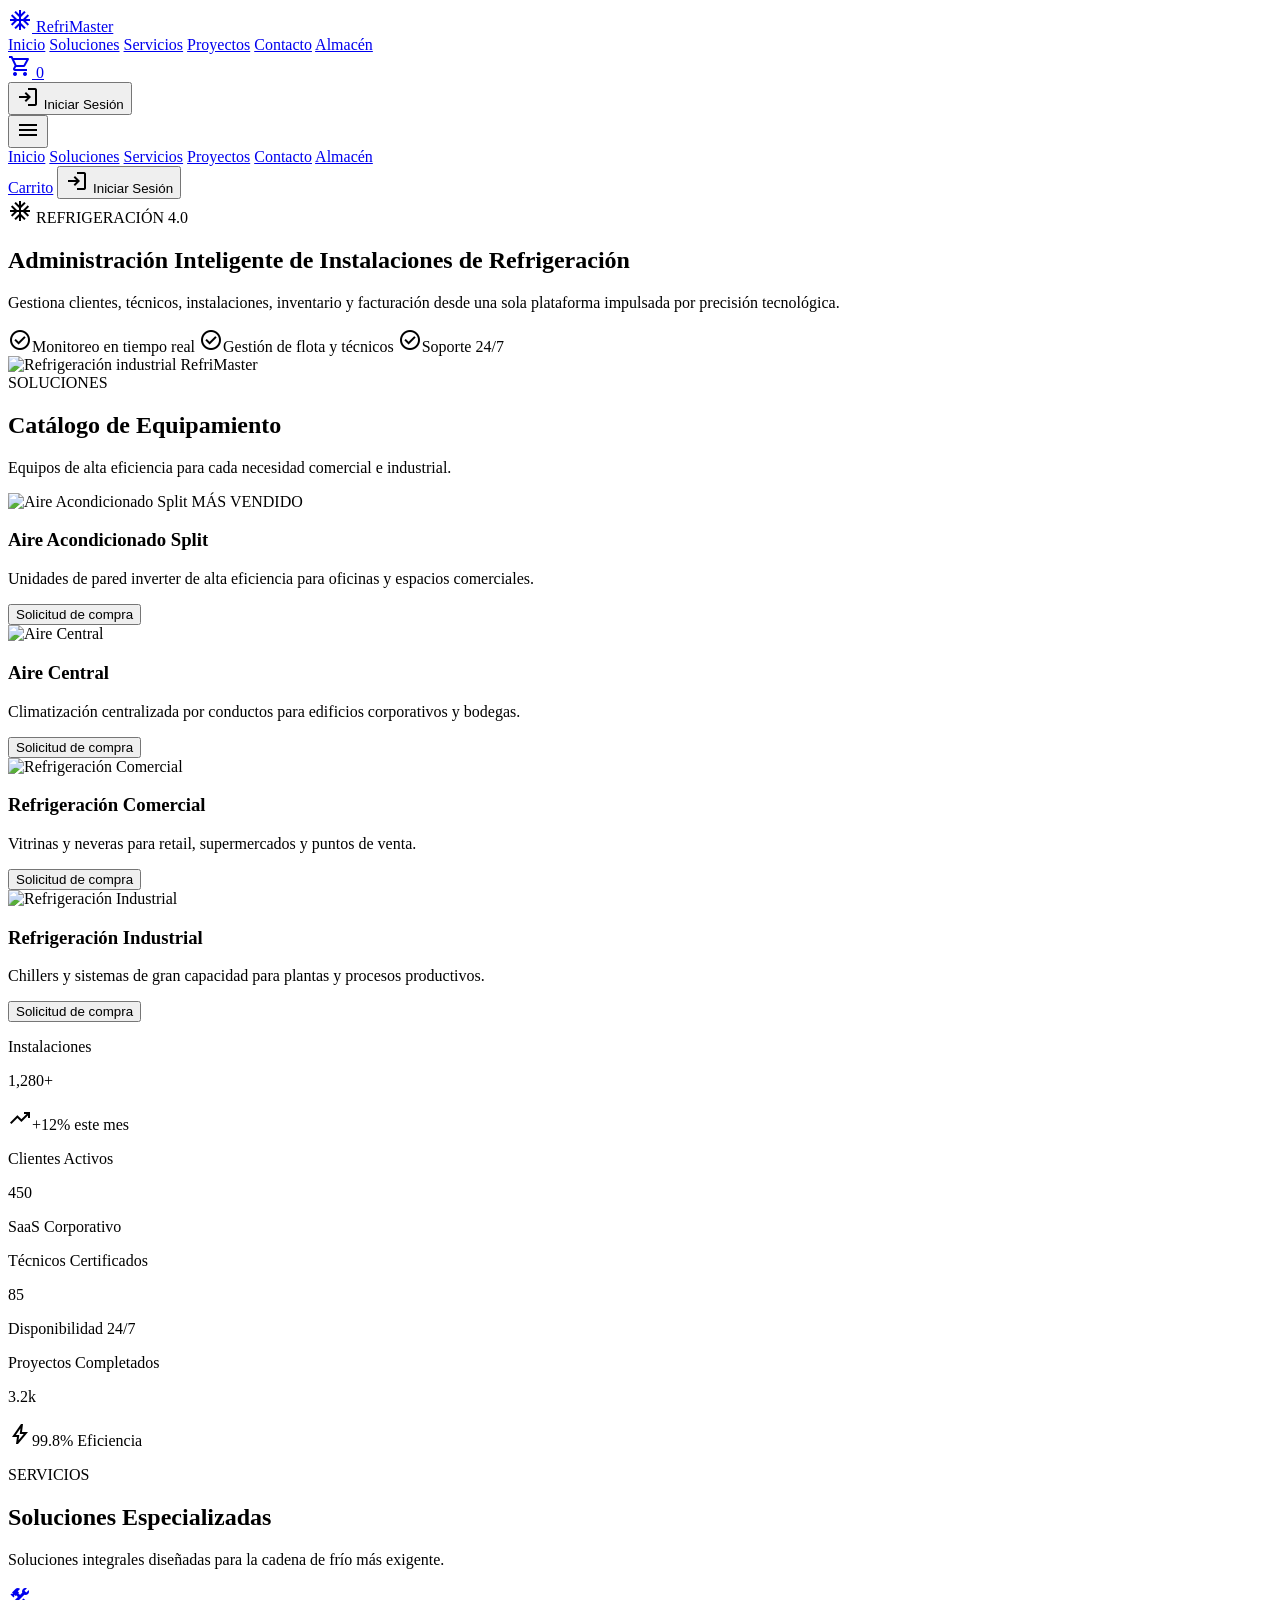
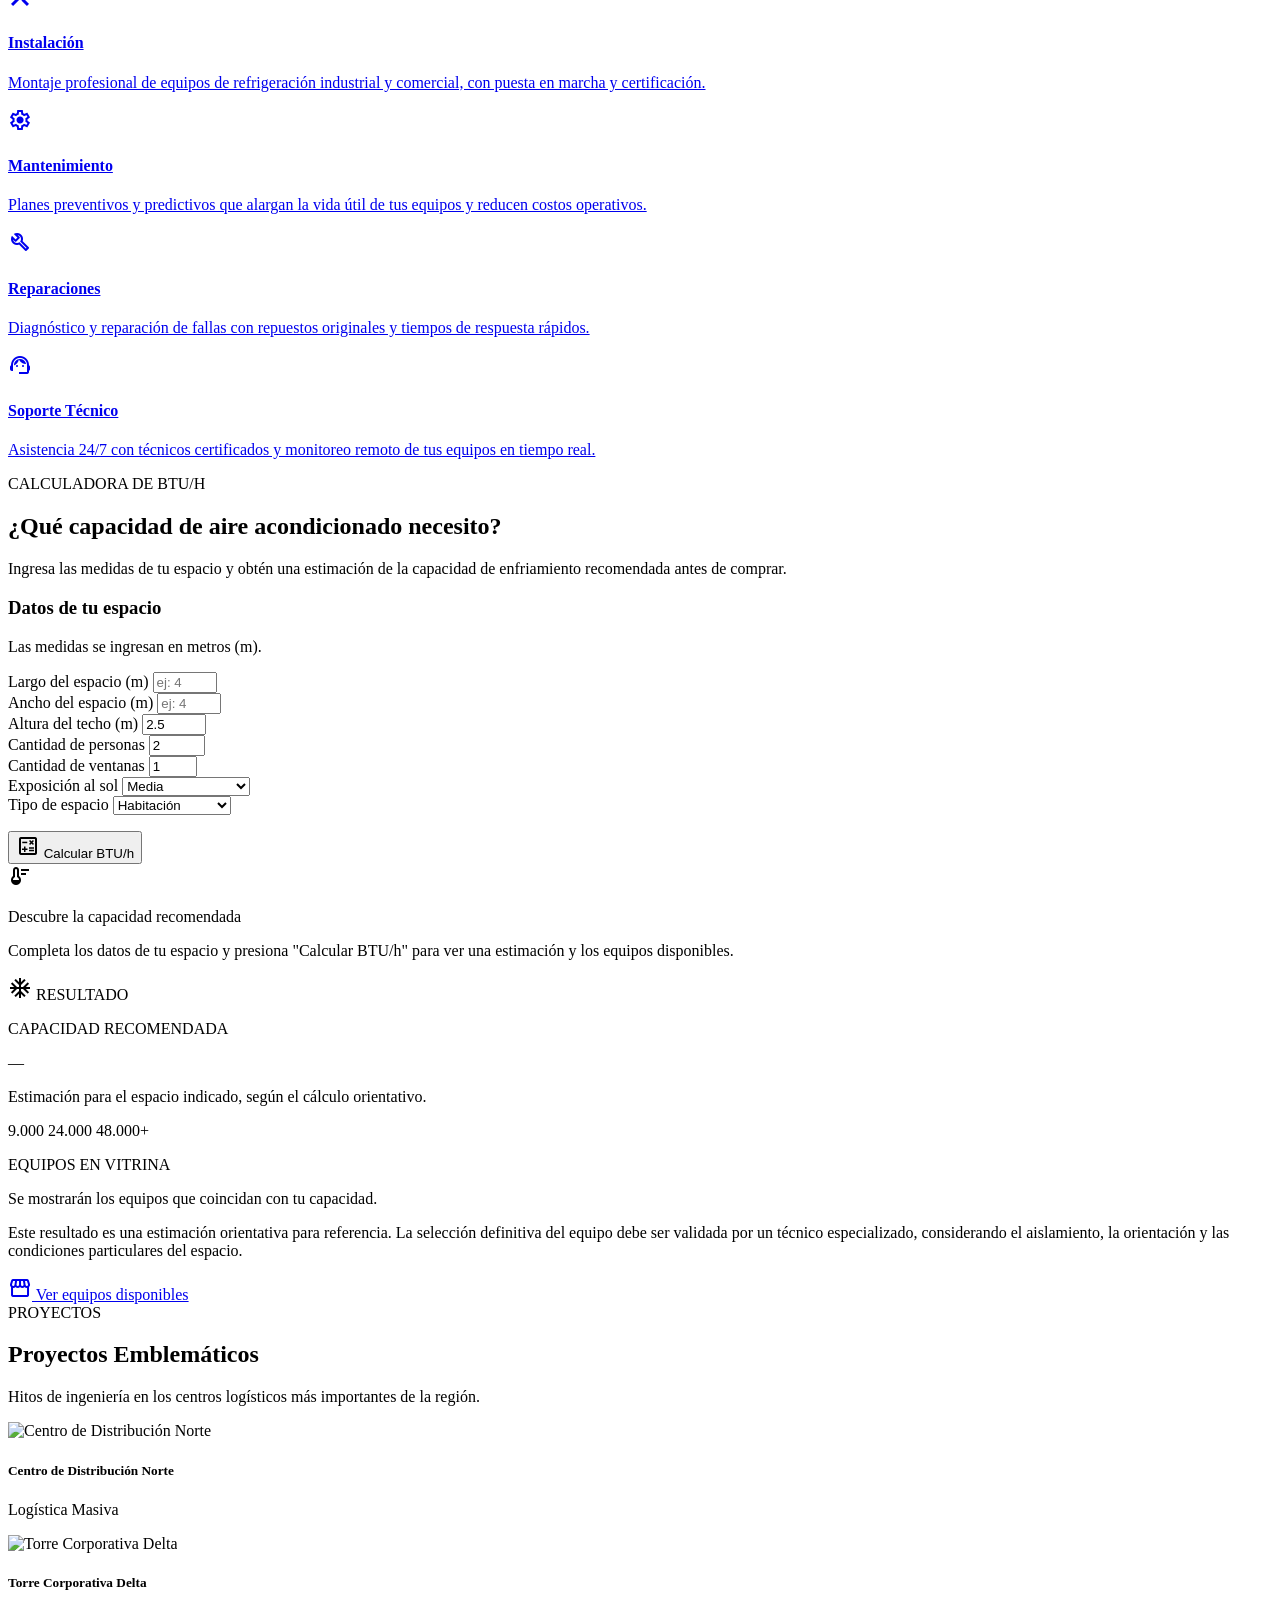
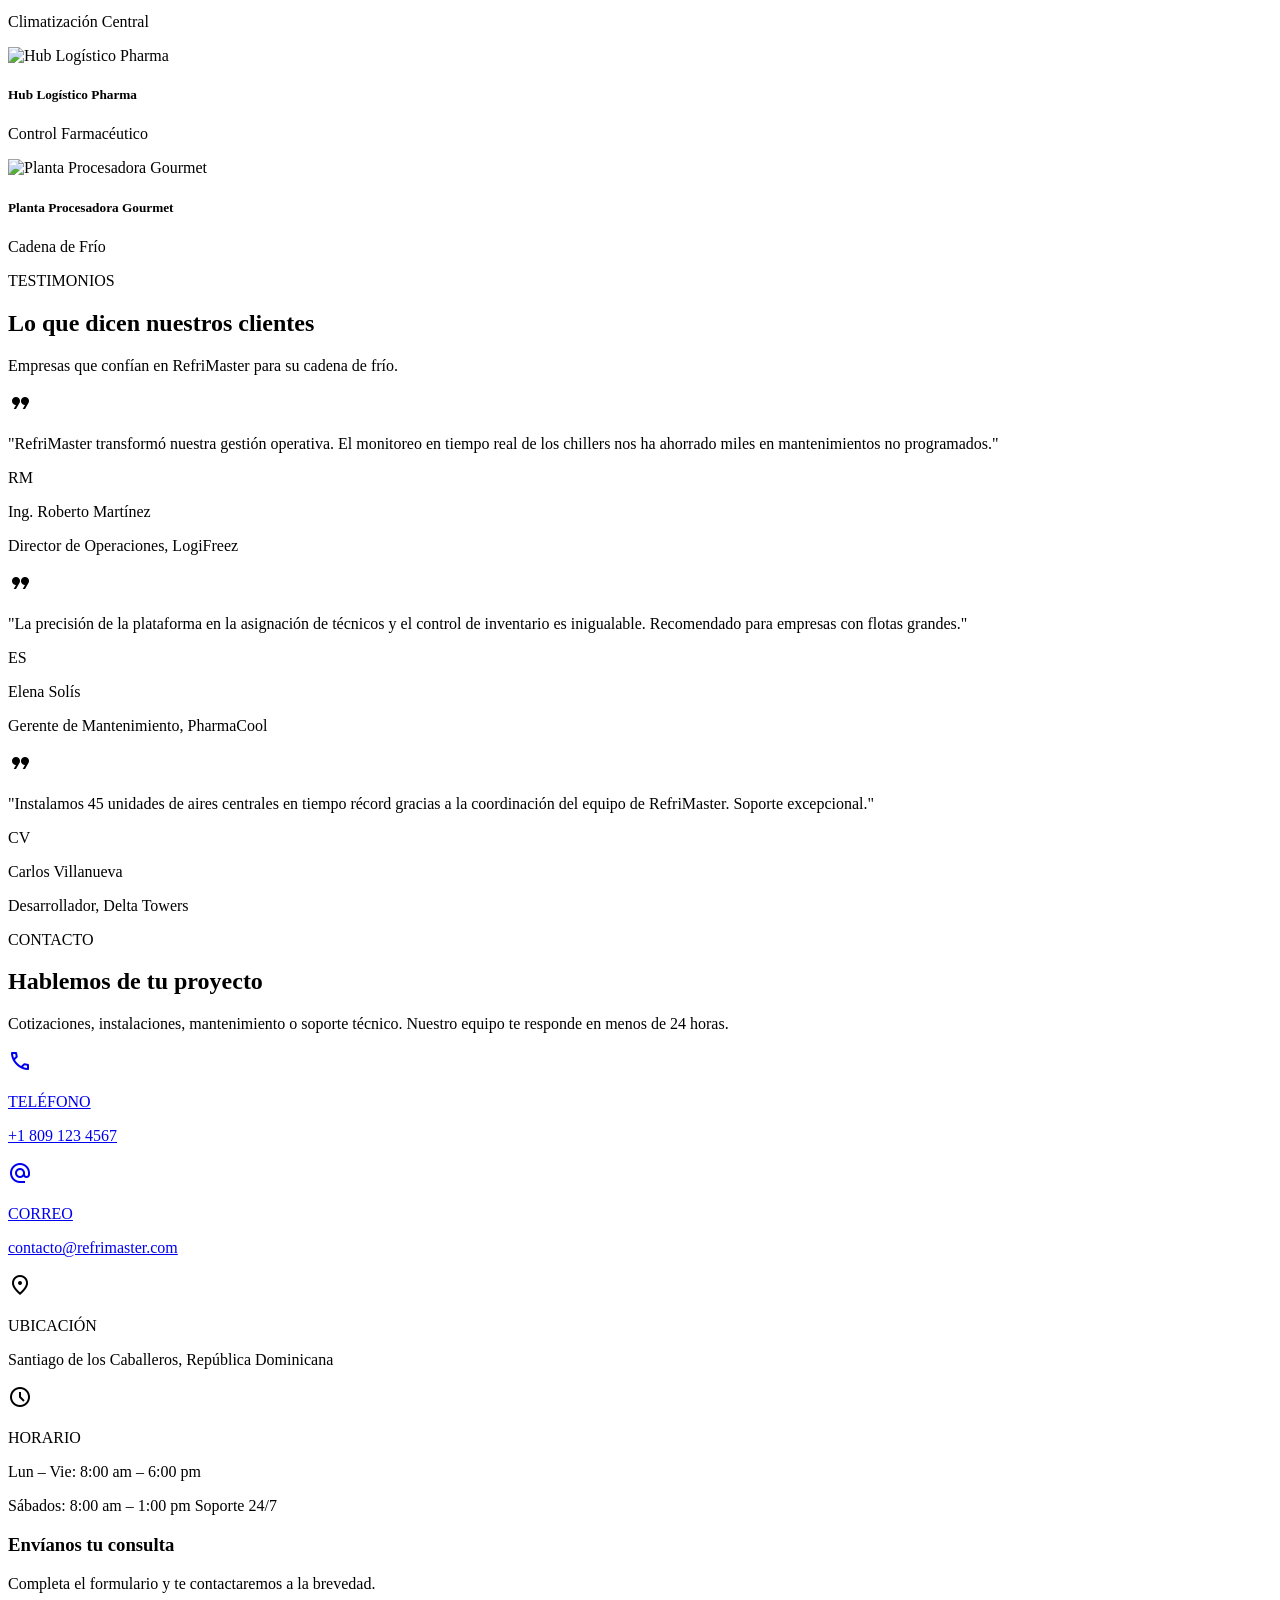
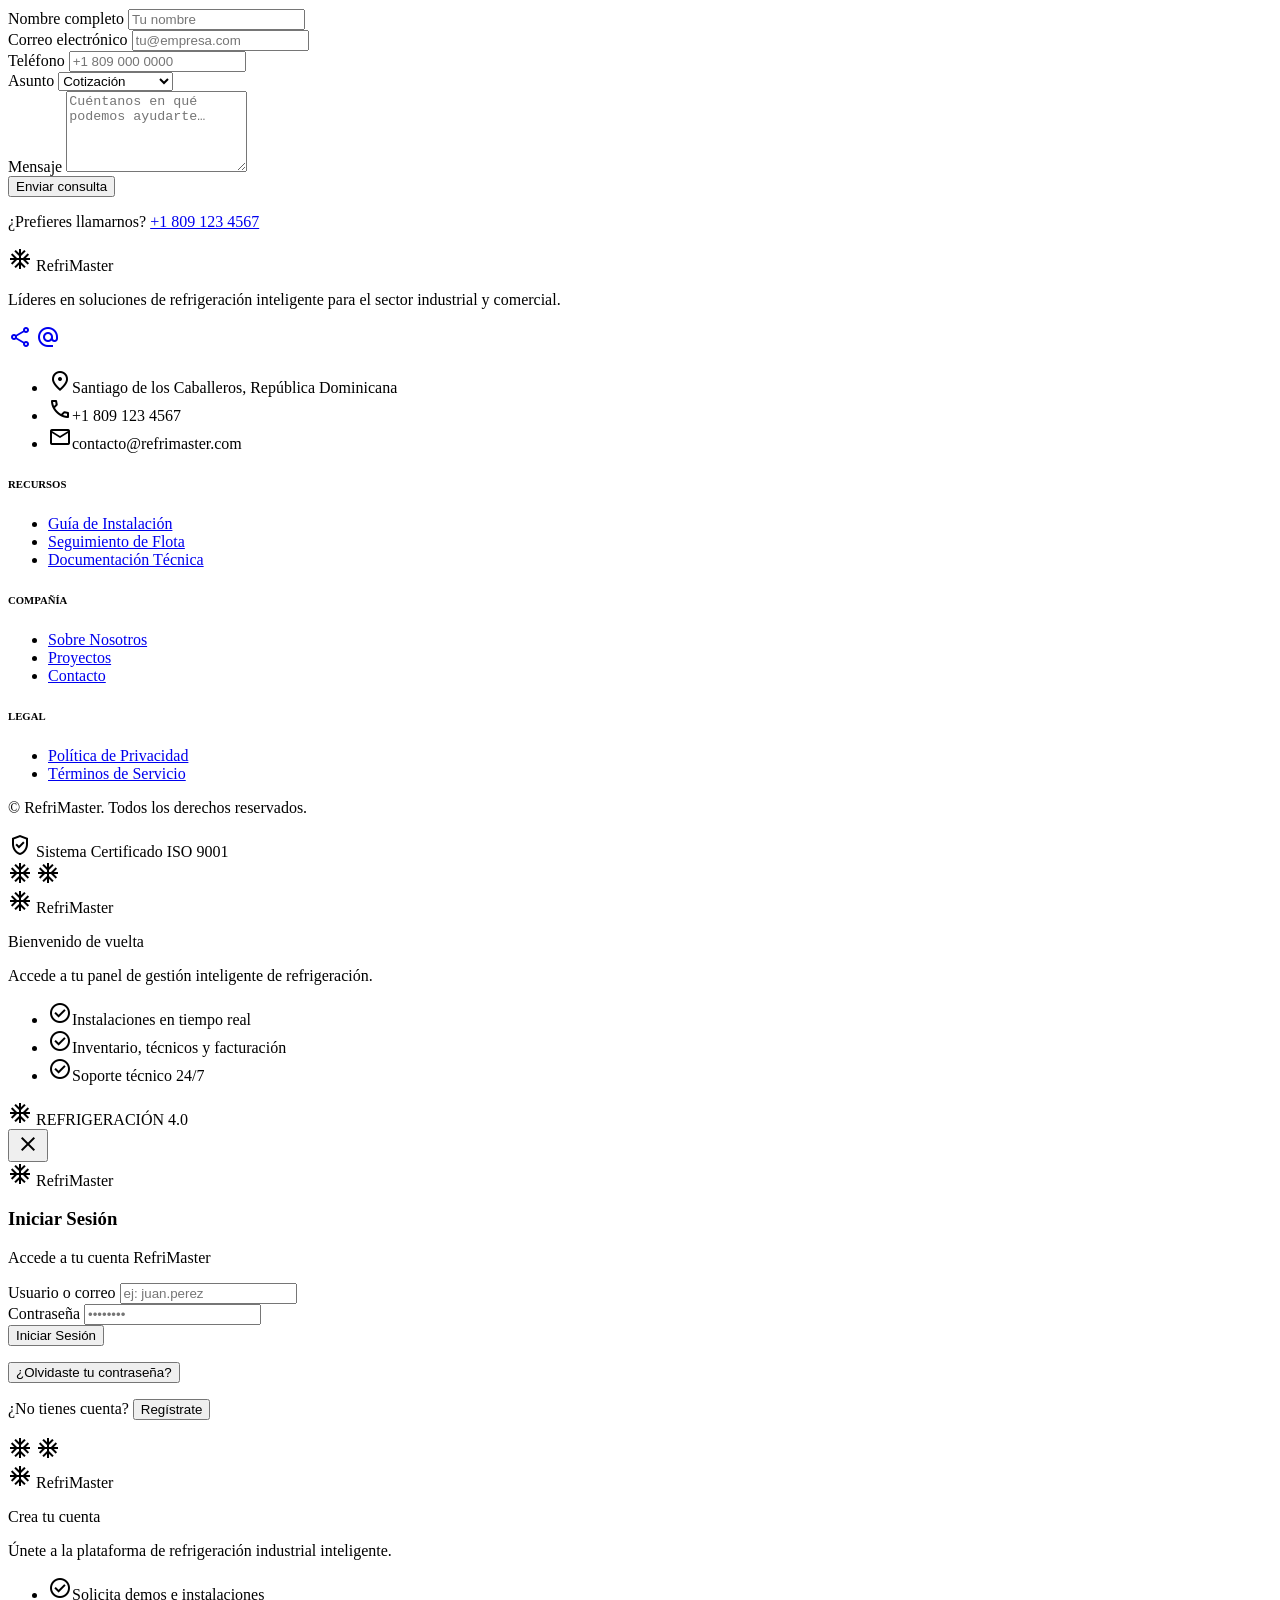
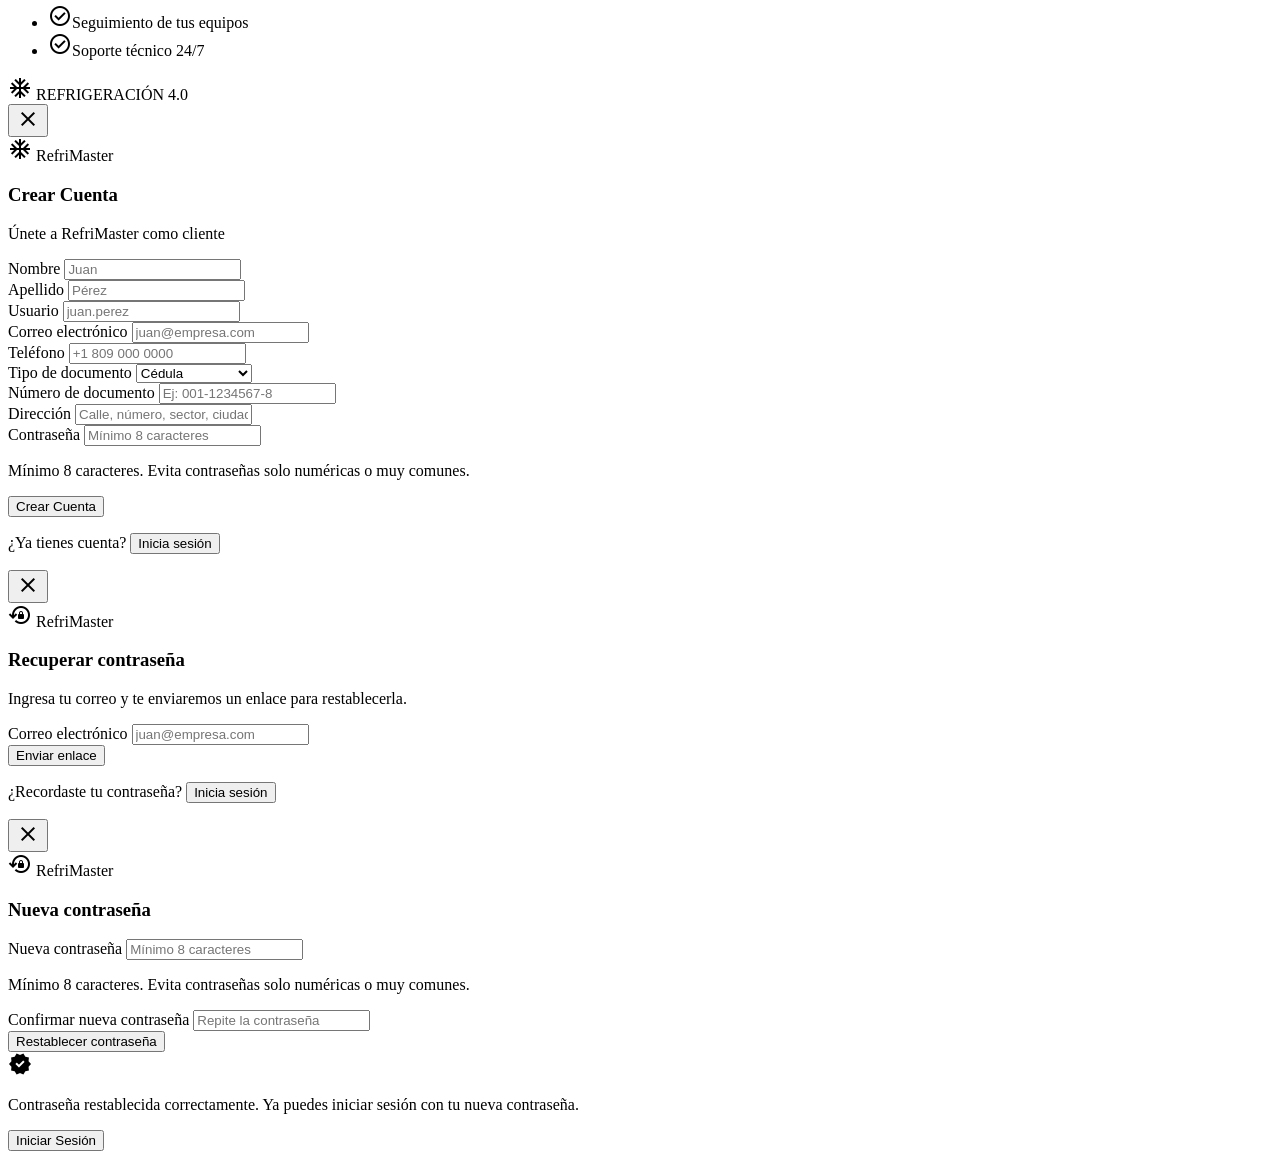
==== frontend/index.html @ b2ea8f53 "verion 1.0.4" ====
<!DOCTYPE html>
<html lang="es">
<head>
  <meta charset="UTF-8">
  <meta name="viewport" content="width=device-width, initial-scale=1.0">
  <title>RefriMaster | Administración Inteligente de Instalaciones de Refrigeración</title>
  <meta name="description" content="RefriMaster: plataforma de administración inteligente de instalaciones de refrigeración industrial. Instalación, mantenimiento, reparación y monitoreo 4.0.">
  <link rel="preconnect" href="https://fonts.googleapis.com">
  <link rel="preconnect" href="https://fonts.gstatic.com" crossorigin>
  <link href="https://fonts.googleapis.com/css2?family=Inter:wght@400;500;600;700;800;900&display=swap" rel="stylesheet">
  <link href="https://fonts.googleapis.com/css2?family=Material+Symbols+Outlined:opsz,wght,FILL,GRAD@20..48,100..700,0..1,0&display=swap" rel="stylesheet">
  <script src="https://cdn.tailwindcss.com"></script>
  <script>
    tailwind.config = {
      darkMode: 'class',
      theme: {
        extend: {
          colors: {
            brand: {
              50: '#F0F9FF', 100: '#E0F2FE', 200: '#BAE6FD', 300: '#7DD3FC',
              400: '#38BDF8', 500: '#0EA5E9', 600: '#0284C7', 700: '#0369A1',
              800: '#075985', 900: '#0C4A6E', 950: '#082F49'
            },
            primary: '#0284C7',
            'primary-hover': '#0EA5E9',
            'primary-container': '#E0F2FE',
            'on-primary': '#ffffff',
            'on-primary-container': '#075985',
            secondary: '#06B6D4',
            'secondary-container': '#CFFAFE',
            'on-secondary': '#ffffff',
            'on-secondary-container': '#075985',
            success: '#22C55E',
            error: '#DC2626',
            'on-surface': '#0F172A',
            'on-surface-variant': '#475569',
            surface: '#ffffff',
            'surface-variant': '#E0F2FE',
            'surface-dim': '#F1F5F9',
            'surface-container-low': '#F8FAFC',
            'surface-container': '#F0F9FF',
            'surface-container-high': '#E0F2FE',
            'surface-container-highest': '#E0F2FE',
            background: '#F8FAFC',
            'inverse-surface': '#0F172A',
            'on-inverse-surface': '#ffffff',
            'outline-variant': '#E2E8F0',
            outline: '#CBD5E1'
          },
          borderRadius: {
            DEFAULT: '0.25rem',
            lg: '0.5rem',
            xl: '0.75rem',
            full: '9999px'
          },
          spacing: {
            unit: '4px',
            xl: '40px',
            lg: '24px',
            xs: '4px',
            gutter: '24px',
            'container-max': '1440px',
            md: '16px',
            sm: '8px'
          },
          fontFamily: {
            sans: ['Inter', 'ui-sans-serif', 'system-ui', 'sans-serif'],
            'headline-md': ['Inter'],
            'body-lg': ['Inter'],
            'headline-lg-mobile': ['Inter'],
            'display-lg': ['Inter'],
            'body-sm': ['Inter'],
            'body-md': ['Inter'],
            'label-md': ['Inter'],
            'headline-lg': ['Inter']
          },
          fontSize: {
            'headline-md': ['24px', { lineHeight: '32px', fontWeight: '600' }],
            'body-lg': ['18px', { lineHeight: '28px', fontWeight: '400' }],
            'headline-lg-mobile': ['24px', { lineHeight: '32px', fontWeight: '600' }],
            'display-lg': ['48px', { lineHeight: '56px', letterSpacing: '-0.02em', fontWeight: '700' }],
            'body-sm': ['14px', { lineHeight: '20px', fontWeight: '400' }],
            'body-md': ['16px', { lineHeight: '24px', fontWeight: '400' }],
            'label-md': ['12px', { lineHeight: '16px', letterSpacing: '0.05em', fontWeight: '600' }],
            'headline-lg': ['32px', { lineHeight: '40px', letterSpacing: '-0.01em', fontWeight: '600' }]
          }
        }
      }
    }
  </script>
  <link rel="stylesheet" href="/css/styles.css">
  <link rel="icon" href="data:image/svg+xml,%3Csvg xmlns='http://www.w3.org/2000/svg' viewBox='0 0 32 32'%3E%3Cdefs%3E%3ClinearGradient id='g' x1='0' y1='0' x2='1' y2='1'%3E%3Cstop offset='0%25' stop-color='%230284C7'/%3E%3Cstop offset='100%25' stop-color='%2306B6D4'/%3E%3C/linearGradient%3E%3C/defs%3E%3Crect width='32' height='32' rx='7' fill='url(%23g)'/%3E%3Cg transform='translate(4,4) scale(1.1)' fill='white'%3E%3Cpath d='M22 11h-4.17l3.24-3.24-1.41-1.42L15 11h-2V9l4.66-4.66-1.42-1.41L13 6.17V2h-2v4.17L7.76 2.93 6.34 4.34 11 9v2H9L4.34 6.34 2.93 7.76 6.17 11H2v2h4.17l-3.24 3.24 1.41 1.42L9 13h2v2l-4.66 4.66 1.42 1.41L11 17.83V22h2v-4.17l3.24 3.24 1.42-1.41L13 15v-2h2l4.66 4.66 1.41-1.42L17.83 13H22z'/%3E%3C/g%3E%3C/svg%3E">
</head>
<body class="bg-background font-body-md text-body-md text-on-surface antialiased selection:bg-primary selection:text-on-primary">

  <!-- NAVBAR -->
  <nav class="fixed top-0 z-50 w-full border-b border-outline-variant bg-white/90 backdrop-blur-md transition-all duration-300">
    <div class="mx-auto flex h-16 max-w-container-max items-center justify-between px-lg">
      <a href="#inicio" class="flex items-center gap-sm">
        <span class="flex h-9 w-9 items-center justify-center rounded-xl bg-gradient-to-br from-primary to-secondary shadow-sm">
          <span class="material-symbols-outlined text-headline-md text-white" style="font-variation-settings: 'FILL' 1;">ac_unit</span>
        </span>
        <span class="font-headline-md text-headline-md font-bold tracking-tight text-on-surface">Refri<span class="text-primary">Master</span></span>
      </a>
      <div class="hidden items-center gap-lg md:flex">
        <a href="#inicio" class="border-b-2 border-primary py-1 font-body-md font-semibold text-primary">Inicio</a>
        <a href="#catalogo" class="font-body-md text-slate-700 transition-colors hover:text-primary">Soluciones</a>
        <a href="#servicios" class="font-body-md text-slate-700 transition-colors hover:text-primary">Servicios</a>
        <a href="#proyectos" class="font-body-md text-slate-700 transition-colors hover:text-primary">Proyectos</a>
        <a href="#contacto" class="font-body-md text-slate-700 transition-colors hover:text-primary">Contacto</a>
        <a href="/productos/" class="font-body-md text-slate-700 transition-colors hover:text-primary">Almacén</a>
      </div>
      <div class="flex items-center gap-md">
        <a href="/carrito/" class="relative rounded-lg p-2 text-slate-700 transition-colors hover:bg-surface-dim hover:text-primary" aria-label="Carrito de compras">
          <span class="material-symbols-outlined">shopping_cart</span>
          <span class="cart-badge absolute -right-0.5 -top-0.5 flex h-5 min-w-5 items-center justify-center rounded-full bg-primary px-1 text-xs font-bold text-white hidden">0</span>
        </a>
        <div id="loginBtns" class="hidden items-center gap-md md:flex">
          <button data-open="login" class="inline-flex items-center gap-2 rounded-xl border-2 border-primary/25 px-4 py-2 font-label-md font-bold text-primary transition-all hover:border-primary hover:bg-primary-container active:scale-95">
            <span class="material-symbols-outlined text-base">login</span>
            Iniciar Sesión
          </button>
        </div>
        <div id="sessionArea" class="hidden items-center gap-md"></div>
        <button id="menuBtn" class="rounded-lg border border-outline-variant p-2 text-slate-700 transition-colors hover:text-primary md:hidden" aria-label="Abrir menú">
          <span class="material-symbols-outlined">menu</span>
        </button>
      </div>
    </div>
    <div id="mobileMenu" class="hidden border-t border-outline-variant bg-white px-lg py-md md:hidden">
      <div class="flex flex-col gap-sm font-body-md text-slate-700">
        <a href="#inicio" class="rounded-lg px-3 py-2 font-semibold text-primary transition-colors">Inicio</a>
        <a href="#catalogo" class="rounded-lg px-3 py-2 transition-colors hover:bg-surface-variant hover:text-primary">Soluciones</a>
        <a href="#servicios" class="rounded-lg px-3 py-2 transition-colors hover:bg-surface-variant hover:text-primary">Servicios</a>
        <a href="#proyectos" class="rounded-lg px-3 py-2 transition-colors hover:bg-surface-variant hover:text-primary">Proyectos</a>
        <a href="#contacto" class="rounded-lg px-3 py-2 transition-colors hover:bg-surface-variant hover:text-primary">Contacto</a>
        <a href="/productos/" class="rounded-lg px-3 py-2 transition-colors hover:bg-surface-variant hover:text-primary">Almacén</a>
      </div>
      <div class="mt-md flex gap-md border-t border-outline-variant pt-md">
        <a href="/carrito/" class="flex-1 rounded-lg border border-outline-variant px-4 py-2.5 font-body-md font-semibold text-on-surface">Carrito</a>
        <button data-open="login" class="inline-flex flex-1 items-center justify-center gap-2 rounded-xl border-2 border-primary/25 px-4 py-2.5 font-body-md font-bold text-primary transition-all hover:border-primary hover:bg-primary-container active:scale-95">
          <span class="material-symbols-outlined">login</span>
          Iniciar Sesión
        </button>
      </div>
    </div>
  </nav>

  <main class="pt-16">
    <!-- ============ HERO ============ -->
    <section id="inicio" class="relative overflow-hidden bg-surface-container">
      <div class="pointer-events-none absolute inset-0">
        <div class="absolute -left-32 -top-32 h-96 w-96 rounded-full bg-primary-container opacity-80 blur-3xl"></div>
        <div class="absolute right-0 top-1/4 h-80 w-80 rounded-full bg-secondary-container opacity-70 blur-3xl"></div>
        <div class="absolute -bottom-28 left-1/3 h-80 w-80 rounded-full bg-primary-container opacity-60 blur-3xl"></div>
        <div class="absolute left-10 top-16 h-40 w-40 rounded-3xl bg-primary/5 rotate-12"></div>
      </div>
      <div class="relative z-10 mx-auto grid w-full max-w-container-max items-center gap-12 px-lg py-16 md:grid-cols-2 md:py-24">
        <div class="space-y-6">
          <span class="inline-flex w-fit items-center gap-2 rounded-full bg-primary-container px-4 py-1.5 font-label-md font-bold text-on-primary-container ring-1 ring-inset ring-primary/20">
            <span class="material-symbols-outlined text-sm">ac_unit</span>
            REFRIGERACIÓN 4.0
          </span>
          <h1 class="font-headline-lg text-4xl font-extrabold leading-tight tracking-tight text-on-surface md:text-display-lg">
            Administración Inteligente de Instalaciones de Refrigeración
          </h1>
          <p class="max-w-xl text-lg leading-relaxed text-on-surface-variant">
            Gestiona clientes, técnicos, instalaciones, inventario y facturación desde una sola plataforma impulsada por precisión tecnológica.
          </p>
          <div class="flex flex-wrap items-center gap-x-6 gap-y-2 pt-2 text-sm text-on-surface-variant">
            <span class="flex items-center gap-2"><span class="material-symbols-outlined text-sm text-success">check_circle</span>Monitoreo en tiempo real</span>
            <span class="flex items-center gap-2"><span class="material-symbols-outlined text-sm text-success">check_circle</span>Gestión de flota y técnicos</span>
            <span class="flex items-center gap-2"><span class="material-symbols-outlined text-sm text-success">check_circle</span>Soporte 24/7</span>
          </div>
        </div>
        <div class="relative">
          <div class="absolute -inset-5 rounded-[2rem] bg-gradient-to-tr from-primary/20 via-secondary/10 to-primary-container opacity-80 blur-2xl"></div>
          <img src="/assets/img/equipos/principal.webp" alt="Refrigeración industrial RefriMaster" class="relative w-full rounded-3xl border border-white shadow-2xl shadow-slate-900/10 object-cover" width="1023" height="575" fetchpriority="high">
        </div>
      </div>
    </section>

    <!-- ============ CATÁLOGO DE EQUIPAMIENTO ============ -->
    <section id="catalogo" class="bg-white py-20">
      <div class="mx-auto max-w-container-max px-lg">
        <div class="mb-12 flex flex-wrap items-end justify-between gap-6">
          <div>
            <span class="font-label-md font-bold text-primary">SOLUCIONES</span>
            <h2 class="mt-2 font-headline-lg text-headline-lg font-extrabold tracking-tight text-on-surface">Catálogo de Equipamiento</h2>
            <p class="mt-2 font-body-md text-on-surface-variant">Equipos de alta eficiencia para cada necesidad comercial e industrial.</p>
          </div>
        </div>
        <div class="grid gap-8 sm:grid-cols-2 lg:grid-cols-4">
          <!-- Aire Split -->
          <article data-producto-link="6" class="group flex cursor-pointer flex-col overflow-hidden rounded-3xl border border-outline-variant bg-white shadow-sm transition-all duration-300 hover:-translate-y-1.5 hover:shadow-xl">
            <div class="relative aspect-[4/3] overflow-hidden bg-surface-container">
              <img src="/assets/img/equipos/aire-split.jpg" alt="Aire Acondicionado Split" class="h-full w-full object-cover transition-transform duration-500 group-hover:scale-105" loading="lazy" width="800" height="560">
              <span class="absolute left-4 top-4 rounded-full bg-white/90 px-3 py-1 text-xs font-bold text-on-surface shadow-sm backdrop-blur">MÁS VENDIDO</span>
            </div>
            <div class="flex flex-1 flex-col p-6">
              <h3 class="font-headline-md text-headline-md font-bold text-on-surface">Aire Acondicionado Split</h3>
              <p class="mt-2 flex-1 text-sm leading-relaxed text-on-surface-variant">Unidades de pared inverter de alta eficiencia para oficinas y espacios comerciales.</p>
              <button class="mt-5 inline-flex items-center justify-center gap-2 rounded-xl bg-primary py-3 font-label-md text-white transition-colors hover:bg-primary-hover">
                Solicitud de compra
              </button>
            </div>
          </article>
          <!-- Aire Central -->
          <article data-producto-link="8" class="group flex cursor-pointer flex-col overflow-hidden rounded-3xl border border-outline-variant bg-white shadow-sm transition-all duration-300 hover:-translate-y-1.5 hover:shadow-xl">
            <div class="relative aspect-[4/3] overflow-hidden bg-surface-container">
              <img src="/assets/img/equipos/aire-central.webp" alt="Aire Central" class="h-full w-full object-cover transition-transform duration-500 group-hover:scale-105" loading="lazy" width="800" height="560">
            </div>
            <div class="flex flex-1 flex-col p-6">
              <h3 class="font-headline-md text-headline-md font-bold text-on-surface">Aire Central</h3>
              <p class="mt-2 flex-1 text-sm leading-relaxed text-on-surface-variant">Climatización centralizada por conductos para edificios corporativos y bodegas.</p>
              <button class="mt-5 inline-flex items-center justify-center gap-2 rounded-xl bg-primary py-3 font-label-md text-white transition-colors hover:bg-primary-hover">
                Solicitud de compra
              </button>
            </div>
          </article>
          <!-- Refrigeración Comercial -->
          <article data-producto-link="14" class="group flex cursor-pointer flex-col overflow-hidden rounded-3xl border border-outline-variant bg-white shadow-sm transition-all duration-300 hover:-translate-y-1.5 hover:shadow-xl">
            <div class="relative aspect-[4/3] overflow-hidden bg-surface-container">
              <img src="/assets/img/equipos/refrigeracion-comercial.avif" alt="Refrigeración Comercial" class="h-full w-full object-cover transition-transform duration-500 group-hover:scale-105" loading="lazy" width="800" height="560">
            </div>
            <div class="flex flex-1 flex-col p-6">
              <h3 class="font-headline-md text-headline-md font-bold text-on-surface">Refrigeración Comercial</h3>
              <p class="mt-2 flex-1 text-sm leading-relaxed text-on-surface-variant">Vitrinas y neveras para retail, supermercados y puntos de venta.</p>
              <button class="mt-5 inline-flex items-center justify-center gap-2 rounded-xl bg-primary py-3 font-label-md text-white transition-colors hover:bg-primary-hover">
                Solicitud de compra
              </button>
            </div>
          </article>
          <!-- Refrigeración Industrial -->
          <article data-producto-link="12" class="group flex cursor-pointer flex-col overflow-hidden rounded-3xl border border-outline-variant bg-white shadow-sm transition-all duration-300 hover:-translate-y-1.5 hover:shadow-xl">
            <div class="relative aspect-[4/3] overflow-hidden bg-surface-container">
              <img src="/assets/img/equipos/refrigeracion-industrial.jpg" alt="Refrigeración Industrial" class="h-full w-full object-cover transition-transform duration-500 group-hover:scale-105" loading="lazy" width="800" height="560">
            </div>
            <div class="flex flex-1 flex-col p-6">
              <h3 class="font-headline-md text-headline-md font-bold text-on-surface">Refrigeración Industrial</h3>
              <p class="mt-2 flex-1 text-sm leading-relaxed text-on-surface-variant">Chillers y sistemas de gran capacidad para plantas y procesos productivos.</p>
              <button class="mt-5 inline-flex items-center justify-center gap-2 rounded-xl bg-primary py-3 font-label-md text-white transition-colors hover:bg-primary-hover">
                Solicitud de compra
              </button>
            </div>
          </article>
        </div>
      </div>
    </section>

    <!-- ============ ESTADÍSTICAS ============ -->
    <section class="border-y border-outline-variant bg-surface-container-low">
      <div class="mx-auto grid max-w-container-max grid-cols-2 gap-8 px-lg py-12 lg:grid-cols-4">
        <div class="text-center">
          <p class="font-label-md font-bold text-slate-500">Instalaciones</p>
          <p class="mt-1 text-3xl font-extrabold tracking-tight text-on-surface md:text-4xl"><span id="statInstalaciones">1,280</span><span id="statInstalacionesSuf">+</span></p>
          <p class="mt-1 flex items-center justify-center gap-1 text-sm font-semibold text-success"><span class="material-symbols-outlined text-sm">trending_up</span>+12% este mes</p>
        </div>
        <div class="text-center">
          <p class="font-label-md font-bold text-slate-500">Clientes Activos</p>
          <p class="mt-1 text-3xl font-extrabold tracking-tight text-on-surface md:text-4xl"><span id="statClientes">450</span></p>
          <p class="mt-1 text-sm text-on-surface-variant">SaaS Corporativo</p>
        </div>
        <div class="text-center">
          <p class="font-label-md font-bold text-slate-500">Técnicos Certificados</p>
          <p class="mt-1 text-3xl font-extrabold tracking-tight text-on-surface md:text-4xl"><span id="statTecnicos">85</span></p>
          <p class="mt-1 text-sm text-on-surface-variant">Disponibilidad 24/7</p>
        </div>
        <div class="text-center">
          <p class="font-label-md font-bold text-slate-500">Proyectos Completados</p>
          <p class="mt-1 text-3xl font-extrabold tracking-tight text-on-surface md:text-4xl"><span id="statProyectos">3.2k</span></p>
          <p class="mt-1 flex items-center justify-center gap-1 text-sm font-semibold text-success"><span class="material-symbols-outlined text-sm">bolt</span>99.8% Eficiencia</p>
        </div>
      </div>
    </section>

    <!-- ============ SERVICIOS ============ -->
    <section id="servicios" class="bg-surface-container py-20">
      <div class="mx-auto max-w-container-max px-lg">
        <div class="mb-12 text-center">
          <span class="font-label-md font-bold text-primary">SERVICIOS</span>
          <h2 class="mt-2 font-headline-lg text-headline-lg font-extrabold tracking-tight text-on-surface">Soluciones Especializadas</h2>
          <p class="mx-auto mt-2 max-w-2xl font-body-md text-on-surface-variant">Soluciones integrales diseñadas para la cadena de frío más exigente.</p>
        </div>
        <div class="grid gap-6 md:grid-cols-4">
          <a href="#catalogo" class="group block rounded-3xl border border-outline-variant bg-white p-6 shadow-sm transition-all duration-300 hover:-translate-y-1.5 hover:border-primary/40 hover:shadow-lg">
            <div class="mb-4 flex h-12 w-12 items-center justify-center rounded-xl bg-primary-container text-on-primary-container transition-colors group-hover:bg-primary group-hover:text-white">
              <span class="material-symbols-outlined">construction</span>
            </div>
            <h4 class="font-headline-md text-headline-md font-bold text-on-surface">Instalación</h4>
            <p class="mt-2 text-sm leading-relaxed text-on-surface-variant">Montaje profesional de equipos de refrigeración industrial y comercial, con puesta en marcha y certificación.</p>
          </a>
          <a href="/mantenimiento/" class="group block rounded-3xl border border-outline-variant bg-white p-6 shadow-sm transition-all duration-300 hover:-translate-y-1.5 hover:border-secondary/40 hover:shadow-lg">
            <div class="mb-4 flex h-12 w-12 items-center justify-center rounded-xl bg-secondary-container text-on-secondary-container transition-colors group-hover:bg-secondary group-hover:text-white">
              <span class="material-symbols-outlined">settings</span>
            </div>
            <h4 class="font-headline-md text-headline-md font-bold text-on-surface">Mantenimiento</h4>
            <p class="mt-2 text-sm leading-relaxed text-on-surface-variant">Planes preventivos y predictivos que alargan la vida útil de tus equipos y reducen costos operativos.</p>
          </a>
          <a href="/reparaciones/" class="group block rounded-3xl border border-outline-variant bg-white p-6 shadow-sm transition-all duration-300 hover:-translate-y-1.5 hover:border-primary/40 hover:shadow-lg">
            <div class="mb-4 flex h-12 w-12 items-center justify-center rounded-xl bg-primary-container text-on-primary-container transition-colors group-hover:bg-primary group-hover:text-white">
              <span class="material-symbols-outlined">build</span>
            </div>
            <h4 class="font-headline-md text-headline-md font-bold text-on-surface">Reparaciones</h4>
            <p class="mt-2 text-sm leading-relaxed text-on-surface-variant">Diagnóstico y reparación de fallas con repuestos originales y tiempos de respuesta rápidos.</p>
          </a>
          <a href="#contacto" class="group block rounded-3xl border border-outline-variant bg-white p-6 shadow-sm transition-all duration-300 hover:-translate-y-1.5 hover:border-secondary/40 hover:shadow-lg">
            <div class="mb-4 flex h-12 w-12 items-center justify-center rounded-xl bg-secondary-container text-on-secondary-container transition-colors group-hover:bg-secondary group-hover:text-white">
              <span class="material-symbols-outlined">support_agent</span>
            </div>
            <h4 class="font-headline-md text-headline-md font-bold text-on-surface">Soporte Técnico</h4>
            <p class="mt-2 text-sm leading-relaxed text-on-surface-variant">Asistencia 24/7 con técnicos certificados y monitoreo remoto de tus equipos en tiempo real.</p>
          </a>
        </div>
      </div>
    </section>

    <!-- ============ CALCULADORA DE BTU/H ============ -->
    <section id="calculadora" class="bg-white py-20">
      <div class="mx-auto max-w-container-max px-lg">
        <div class="mb-12 text-center">
          <span class="font-label-md font-bold text-primary">CALCULADORA DE BTU/H</span>
          <h2 class="mt-2 font-headline-lg text-headline-lg font-extrabold tracking-tight text-on-surface">¿Qué capacidad de aire acondicionado necesito?</h2>
          <p class="mx-auto mt-2 max-w-2xl font-body-md text-on-surface-variant">Ingresa las medidas de tu espacio y obtén una estimación de la capacidad de enfriamiento recomendada antes de comprar.</p>
        </div>

        <div class="grid gap-8 lg:grid-cols-2">
          <!-- Formulario -->
          <div class="rounded-3xl border border-outline-variant bg-surface-container-low p-6 shadow-sm sm:p-8">
            <h3 class="font-headline-md text-headline-md font-bold text-on-surface">Datos de tu espacio</h3>
            <p class="mt-1 text-sm text-on-surface-variant">Las medidas se ingresan en metros (m).</p>
            <form id="btuForm" class="mt-6" novalidate>
              <div class="grid grid-cols-1 gap-md sm:grid-cols-2">
                <div>
                  <label class="field-label" for="btuLargo">Largo del espacio (m)</label>
                  <input id="btuLargo" class="input" type="number" inputmode="decimal" step="0.1" min="0.5" max="60" placeholder="ej: 4" required>
                </div>
                <div>
                  <label class="field-label" for="btuAncho">Ancho del espacio (m)</label>
                  <input id="btuAncho" class="input" type="number" inputmode="decimal" step="0.1" min="0.5" max="60" placeholder="ej: 4" required>
                </div>
                <div>
                  <label class="field-label" for="btuAlto">Altura del techo (m)</label>
                  <input id="btuAlto" class="input" type="number" inputmode="decimal" step="0.1" min="1.5" max="10" placeholder="ej: 2.5" value="2.5" required>
                </div>
                <div>
                  <label class="field-label" for="btuPersonas">Cantidad de personas</label>
                  <input id="btuPersonas" class="input" type="number" inputmode="numeric" step="1" min="0" max="200" placeholder="ej: 2" value="2" required>
                </div>
                <div>
                  <label class="field-label" for="btuVentanas">Cantidad de ventanas</label>
                  <input id="btuVentanas" class="input" type="number" inputmode="numeric" step="1" min="0" max="50" placeholder="ej: 1" value="1" required>
                </div>
                <div>
                  <label class="field-label" for="btuSol">Exposición al sol</label>
                  <select id="btuSol" class="input">
                    <option value="baja">Baja (sombreada)</option>
                    <option value="media" selected>Media</option>
                    <option value="alta">Alta (sol directo)</option>
                  </select>
                </div>
              </div>
              <div class="mt-md">
                <label class="field-label" for="btuTipo">Tipo de espacio</label>
                <select id="btuTipo" class="input">
                  <option value="habitacion" selected>Habitación</option>
                  <option value="sala">Sala de estar</option>
                  <option value="oficina">Oficina</option>
                  <option value="comercio">Comercio / local</option>
                  <option value="cocina">Cocina</option>
                  <option value="otro">Otro</option>
                </select>
              </div>
              <p id="btuMsg" class="mt-md hidden rounded-xl px-4 py-3 font-body-md"></p>
              <button id="btuBtn" type="submit" class="mt-md inline-flex w-full items-center justify-center gap-2 rounded-xl bg-primary py-3 font-headline-md font-bold text-white transition-colors hover:bg-primary-hover">
                <span class="material-symbols-outlined">calculate</span>
                Calcular BTU/h
              </button>
            </form>
          </div>

          <!-- Resultado -->
          <div class="overflow-hidden rounded-3xl border border-outline-variant bg-surface-container-low shadow-sm">
            <div id="btuEmpty" class="flex h-full flex-col items-center justify-center gap-4 p-6 text-center sm:p-8">
              <span class="material-symbols-outlined text-6xl text-primary/40" style="font-variation-settings: 'FILL' 1;">thermostat</span>
              <p class="font-headline-md text-headline-md font-bold text-on-surface">Descubre la capacidad recomendada</p>
              <p class="max-w-sm text-sm text-on-surface-variant">Completa los datos de tu espacio y presiona "Calcular BTU/h" para ver una estimación y los equipos disponibles.</p>
            </div>
            <div id="btuResultContent" class="hidden h-full flex-col justify-between rounded-3xl bg-gradient-to-br from-primary via-brand-700 to-secondary p-6 shadow-xl sm:p-8">
              <div>
                <span class="inline-flex items-center gap-2 rounded-full bg-white/15 px-4 py-1.5 font-label-md font-bold text-white ring-1 ring-inset ring-white/25">
                  <span class="material-symbols-outlined text-sm">ac_unit</span>
                  RESULTADO
                </span>
                <p class="mt-5 font-label-md font-bold tracking-wide text-white/80">CAPACIDAD RECOMENDADA</p>
                <p id="btuValor" class="mt-1 text-4xl font-extrabold tracking-tight text-white sm:text-display-lg">—</p>
                <p class="mt-2 text-sm text-white/85">Estimación para el espacio indicado, según el cálculo orientativo.</p>
                <div class="mt-6">
                  <div class="h-3 w-full overflow-hidden rounded-full bg-white/25">
                    <div id="btuGauge" class="h-full rounded-full bg-white transition-all duration-700" style="width: 0%"></div>
                  </div>
                  <div class="mt-2 flex justify-between text-xs font-semibold text-white/70">
                    <span>9.000</span>
                    <span>24.000</span>
                    <span>48.000+</span>
                  </div>
                </div>
              </div>
              <div class="mt-6 space-y-4">
                <div class="rounded-2xl bg-white/10 p-4 ring-1 ring-inset ring-white/20">
                  <p class="font-label-md font-bold text-white">EQUIPOS EN VITRINA</p>
                  <p id="btuEquiposText" class="mt-1 text-sm text-white/85">Se mostrarán los equipos que coincidan con tu capacidad.</p>
                </div>
                <p class="text-xs leading-relaxed text-white/75">
                  Este resultado es una estimación orientativa para referencia. La selección definitiva del equipo debe ser validada por un técnico especializado, considerando el aislamiento, la orientación y las condiciones particulares del espacio.
                </p>
                <a id="btuVer" href="/productos/" class="inline-flex w-full items-center justify-center gap-2 rounded-xl bg-white py-3 font-headline-md font-bold text-primary transition-all hover:bg-surface-dim">
                  <span class="material-symbols-outlined">storefront</span>
                  Ver equipos disponibles
                </a>
              </div>
            </div>
          </div>
        </div>
      </div>
    </section>

    <!-- ============ PROYECTOS ============ -->
    <section id="proyectos" class="bg-inverse-surface py-20 text-on-inverse-surface">
      <div class="mx-auto max-w-container-max px-lg">
        <div class="mb-12 text-center">
          <span class="font-label-md font-bold text-secondary-container">PROYECTOS</span>
          <h2 class="mt-2 font-headline-lg text-headline-lg font-extrabold tracking-tight text-on-inverse-surface">Proyectos Emblemáticos</h2>
          <p class="mx-auto mt-2 max-w-2xl font-body-md text-slate-400">Hitos de ingeniería en los centros logísticos más importantes de la región.</p>
        </div>
        <div class="grid grid-cols-1 gap-6 sm:grid-cols-2 lg:grid-cols-4">
          <div class="group relative h-80 overflow-hidden rounded-3xl shadow-xl">
            <img src="/assets/img/proyectos/centro-de-distribucion-norte.webp" alt="Centro de Distribución Norte" class="h-full w-full object-cover grayscale transition-all duration-700 group-hover:scale-105 group-hover:grayscale-0" loading="lazy" width="800" height="800">
            <div class="absolute inset-0 flex flex-col justify-end bg-gradient-to-t from-slate-900/90 via-slate-900/30 to-transparent p-6">
              <h5 class="font-headline-md text-headline-md font-bold text-white">Centro de Distribución Norte</h5>
              <p class="mt-1 text-sm text-slate-300">Logística Masiva</p>
            </div>
          </div>
          <div class="group relative h-80 overflow-hidden rounded-3xl shadow-xl">
            <img src="/assets/img/proyectos/torre-corporativa-delta.avif" alt="Torre Corporativa Delta" class="h-full w-full object-cover grayscale transition-all duration-700 group-hover:scale-105 group-hover:grayscale-0" loading="lazy" width="800" height="800">
            <div class="absolute inset-0 flex flex-col justify-end bg-gradient-to-t from-slate-900/90 via-slate-900/30 to-transparent p-6">
              <h5 class="font-headline-md text-headline-md font-bold text-white">Torre Corporativa Delta</h5>
              <p class="mt-1 text-sm text-slate-300">Climatización Central</p>
            </div>
          </div>
          <div class="group relative h-80 overflow-hidden rounded-3xl shadow-xl">
            <img src="/assets/img/proyectos/hub-logistico-pharma.png" alt="Hub Logístico Pharma" class="h-full w-full object-cover grayscale transition-all duration-700 group-hover:scale-105 group-hover:grayscale-0" loading="lazy" width="800" height="800">
            <div class="absolute inset-0 flex flex-col justify-end bg-gradient-to-t from-slate-900/90 via-slate-900/30 to-transparent p-6">
              <h5 class="font-headline-md text-headline-md font-bold text-white">Hub Logístico Pharma</h5>
              <p class="mt-1 text-sm text-slate-300">Control Farmacéutico</p>
            </div>
          </div>
          <div class="group relative h-80 overflow-hidden rounded-3xl shadow-xl">
            <img src="/assets/img/proyectos/planta-procesadora-gourmet.jpg" alt="Planta Procesadora Gourmet" class="h-full w-full object-cover grayscale transition-all duration-700 group-hover:scale-105 group-hover:grayscale-0" loading="lazy" width="800" height="800">
            <div class="absolute inset-0 flex flex-col justify-end bg-gradient-to-t from-slate-900/90 via-slate-900/30 to-transparent p-6">
              <h5 class="font-headline-md text-headline-md font-bold text-white">Planta Procesadora Gourmet</h5>
              <p class="mt-1 text-sm text-slate-300">Cadena de Frío</p>
            </div>
          </div>
        </div>
      </div>
    </section>

    <!-- ============ TESTIMONIOS ============ -->
    <section id="testimonios" class="bg-white py-20">
      <div class="mx-auto max-w-container-max px-lg">
        <div class="mb-12 text-center">
          <span class="font-label-md font-bold text-primary">TESTIMONIOS</span>
          <h2 class="mt-2 font-headline-lg text-headline-lg font-extrabold tracking-tight text-on-surface">Lo que dicen nuestros clientes</h2>
          <p class="mx-auto mt-2 max-w-2xl font-body-md text-on-surface-variant">Empresas que confían en RefriMaster para su cadena de frío.</p>
        </div>
        <div class="grid gap-6 md:grid-cols-3">
          <div class="glass-card relative rounded-3xl p-8">
            <span class="material-symbols-outlined absolute -left-2 -top-5 text-5xl text-primary opacity-20" style="font-variation-settings: 'FILL' 1;">format_quote</span>
            <p class="mb-6 font-body-lg italic text-on-surface-variant">"RefriMaster transformó nuestra gestión operativa. El monitoreo en tiempo real de los chillers nos ha ahorrado miles en mantenimientos no programados."</p>
            <div class="flex items-center gap-md">
              <div class="flex h-12 w-12 items-center justify-center rounded-full bg-gradient-to-br from-primary to-secondary font-bold text-white">RM</div>
              <div>
                <p class="font-bold text-on-surface">Ing. Roberto Martínez</p>
                <p class="text-sm text-on-surface-variant">Director de Operaciones, LogiFreez</p>
              </div>
            </div>
          </div>
          <div class="glass-card relative z-10 rounded-3xl p-8 shadow-xl ring-1 ring-primary/30">
            <span class="material-symbols-outlined absolute -left-2 -top-5 text-5xl text-primary opacity-20" style="font-variation-settings: 'FILL' 1;">format_quote</span>
            <p class="mb-6 font-body-lg italic text-on-surface-variant">"La precisión de la plataforma en la asignación de técnicos y el control de inventario es inigualable. Recomendado para empresas con flotas grandes."</p>
            <div class="flex items-center gap-md">
              <div class="flex h-12 w-12 items-center justify-center rounded-full bg-gradient-to-br from-secondary to-primary font-bold text-white">ES</div>
              <div>
                <p class="font-bold text-on-surface">Elena Solís</p>
                <p class="text-sm text-on-surface-variant">Gerente de Mantenimiento, PharmaCool</p>
              </div>
            </div>
          </div>
          <div class="glass-card relative rounded-3xl p-8">
            <span class="material-symbols-outlined absolute -left-2 -top-5 text-5xl text-primary opacity-20" style="font-variation-settings: 'FILL' 1;">format_quote</span>
            <p class="mb-6 font-body-lg italic text-on-surface-variant">"Instalamos 45 unidades de aires centrales en tiempo récord gracias a la coordinación del equipo de RefriMaster. Soporte excepcional."</p>
            <div class="flex items-center gap-md">
              <div class="flex h-12 w-12 items-center justify-center rounded-full bg-gradient-to-br from-primary to-secondary font-bold text-white">CV</div>
              <div>
                <p class="font-bold text-on-surface">Carlos Villanueva</p>
                <p class="text-sm text-on-surface-variant">Desarrollador, Delta Towers</p>
              </div>
            </div>
          </div>
        </div>
      </div>
    </section>

    <!-- ============ CONTACTO ============ -->
    <section id="contacto" class="relative overflow-hidden bg-surface-container-low py-20">
      <div class="pointer-events-none absolute inset-0">
        <div class="absolute -right-32 -top-32 h-96 w-96 rounded-full bg-secondary-container opacity-60 blur-3xl"></div>
        <div class="absolute -bottom-24 -left-24 h-80 w-80 rounded-full bg-primary-container opacity-70 blur-3xl"></div>
      </div>
      <div class="relative z-10 mx-auto max-w-container-max px-lg">
        <div class="mb-12 max-w-2xl">
          <span class="font-label-md font-bold text-primary">CONTACTO</span>
          <h2 class="mt-2 font-headline-lg text-headline-lg font-extrabold tracking-tight text-on-surface">Hablemos de tu proyecto</h2>
          <p class="mt-2 font-body-md text-on-surface-variant">Cotizaciones, instalaciones, mantenimiento o soporte técnico. Nuestro equipo te responde en menos de 24 horas.</p>
        </div>

        <div class="grid gap-8 lg:grid-cols-5">
          <div class="space-y-4 lg:col-span-2">
            <a href="tel:+18091234567" class="flex items-center gap-md rounded-3xl border border-outline-variant bg-white p-6 shadow-sm transition-all duration-300 hover:-translate-y-1 hover:border-primary/40 hover:shadow-lg">
              <span class="flex h-12 w-12 shrink-0 items-center justify-center rounded-xl bg-primary-container text-on-primary-container">
                <span class="material-symbols-outlined">call</span>
              </span>
              <div>
                <p class="font-label-md font-bold text-on-surface-variant">TELÉFONO</p>
                <p class="font-headline-md text-headline-md font-bold text-on-surface">+1 809 123 4567</p>
              </div>
            </a>
            <a href="mailto:contacto@refrimaster.com" class="flex items-center gap-md rounded-3xl border border-outline-variant bg-white p-6 shadow-sm transition-all duration-300 hover:-translate-y-1 hover:border-primary/40 hover:shadow-lg">
              <span class="flex h-12 w-12 shrink-0 items-center justify-center rounded-xl bg-secondary-container text-on-secondary-container">
                <span class="material-symbols-outlined">alternate_email</span>
              </span>
              <div>
                <p class="font-label-md font-bold text-on-surface-variant">CORREO</p>
                <p class="font-headline-md text-headline-md break-all font-bold text-on-surface">contacto@refrimaster.com</p>
              </div>
            </a>
            <div class="flex items-center gap-md rounded-3xl border border-outline-variant bg-white p-6 shadow-sm">
              <span class="flex h-12 w-12 shrink-0 items-center justify-center rounded-xl bg-primary-container text-on-primary-container">
                <span class="material-symbols-outlined">location_on</span>
              </span>
              <div>
                <p class="font-label-md font-bold text-on-surface-variant">UBICACIÓN</p>
                <p class="font-headline-md text-headline-md font-bold text-on-surface">Santiago de los Caballeros, República Dominicana</p>
              </div>
            </div>
            <div class="rounded-3xl border border-outline-variant bg-white p-6 shadow-sm">
              <div class="flex items-center gap-md">
                <span class="flex h-12 w-12 shrink-0 items-center justify-center rounded-xl bg-secondary-container text-on-secondary-container">
                  <span class="material-symbols-outlined">schedule</span>
                </span>
                <div class="flex-1">
                  <p class="font-label-md font-bold text-on-surface-variant">HORARIO</p>
                  <p class="font-headline-md text-headline-md font-bold text-on-surface">Lun – Vie: 8:00 am – 6:00 pm</p>
                </div>
              </div>
              <div class="mt-4 flex items-center justify-between gap-2 border-t border-outline-variant pt-4 text-sm text-on-surface-variant">
                <span>Sábados: 8:00 am – 1:00 pm</span>
                <span class="font-bold text-primary">Soporte 24/7</span>
              </div>
            </div>
          </div>

          <div class="rounded-3xl border border-outline-variant bg-white p-6 shadow-sm sm:p-8 lg:col-span-3">
            <h3 class="font-headline-md text-headline-md font-bold text-on-surface">Envíanos tu consulta</h3>
            <p class="mb-6 mt-1 font-body-md text-on-surface-variant">Completa el formulario y te contactaremos a la brevedad.</p>
            <form id="contactForm" novalidate>
              <div class="grid gap-md sm:grid-cols-2">
                <div>
                  <label for="ctNombre" class="field-label">Nombre completo</label>
                  <input id="ctNombre" class="input" type="text" placeholder="Tu nombre" autocomplete="name" required>
                </div>
                <div>
                  <label for="ctCorreo" class="field-label">Correo electrónico</label>
                  <input id="ctCorreo" class="input" type="email" placeholder="tu@empresa.com" autocomplete="email" required>
                </div>
                <div>
                  <label for="ctTelefono" class="field-label">Teléfono</label>
                  <input id="ctTelefono" class="input" type="tel" placeholder="+1 809 000 0000" autocomplete="tel">
                </div>
                <div>
                  <label for="ctAsunto" class="field-label">Asunto</label>
                  <select id="ctAsunto" class="input">
                    <option value="Cotización">Cotización</option>
                    <option value="Instalación">Instalación</option>
                    <option value="Mantenimiento">Mantenimiento</option>
                    <option value="Soporte técnico">Soporte técnico</option>
                    <option value="Otro">Otro</option>
                  </select>
                </div>
              </div>
              <div class="mt-md">
                <label for="ctMensaje" class="field-label">Mensaje</label>
                <textarea id="ctMensaje" class="input" rows="5" placeholder="Cuéntanos en qué podemos ayudarte…" required></textarea>
              </div>
              <div id="ctMsg" class="mt-md hidden rounded-xl px-4 py-3 font-body-md"></div>
              <button id="ctBtn" type="submit" class="mt-md w-full rounded-xl bg-primary py-3 font-headline-md font-bold text-white transition-colors hover:bg-primary-hover">Enviar consulta</button>
              <p class="mt-4 text-center text-sm text-on-surface-variant">¿Prefieres llamarnos? <a href="tel:+18091234567" class="font-semibold text-primary hover:text-primary-hover">+1 809 123 4567</a></p>
            </form>
          </div>
        </div>
      </div>
    </section>
  </main>

  <!-- ============ FOOTER ============ -->
  <footer class="w-full bg-inverse-surface text-slate-300">
    <div class="mx-auto grid max-w-container-max grid-cols-1 gap-10 px-lg py-16 md:grid-cols-4">
      <div class="space-y-4">
        <div class="flex items-center gap-sm">
          <span class="flex h-9 w-9 items-center justify-center rounded-xl bg-gradient-to-br from-primary to-secondary">
            <span class="material-symbols-outlined text-headline-md text-white" style="font-variation-settings: 'FILL' 1;">ac_unit</span>
          </span>
          <span class="font-headline-md text-headline-md font-bold text-white">Refri<span class="text-secondary-container">Master</span></span>
        </div>
        <p class="text-sm leading-relaxed text-slate-400">Líderes en soluciones de refrigeración inteligente para el sector industrial y comercial.</p>
        <div class="flex gap-md">
          <a class="rounded-lg p-2 text-slate-400 transition-colors hover:bg-white/10 hover:text-secondary-container" href="#" title="Compartir"><span class="material-symbols-outlined">share</span></a>
          <a class="rounded-lg p-2 text-slate-400 transition-colors hover:bg-white/10 hover:text-secondary-container" href="mailto:contacto@refrimaster.com" title="Email"><span class="material-symbols-outlined">alternate_email</span></a>
        </div>
        <ul class="space-y-2 text-sm text-slate-400">
          <li class="flex items-center gap-2"><span class="material-symbols-outlined text-sm text-secondary-container">location_on</span>Santiago de los Caballeros, República Dominicana</li>
          <li class="flex items-center gap-2"><span class="material-symbols-outlined text-sm text-secondary-container">call</span>+1 809 123 4567</li>
          <li class="flex items-center gap-2"><span class="material-symbols-outlined text-sm text-secondary-container">mail</span>contacto@refrimaster.com</li>
        </ul>
      </div>
      <div>
        <h6 class="mb-4 font-label-md font-bold text-white">RECURSOS</h6>
        <ul class="space-y-2 text-sm">
          <li><a href="#catalogo" class="transition-colors hover:text-secondary-container">Guía de Instalación</a></li>
          <li><a href="#servicios" class="transition-colors hover:text-secondary-container">Seguimiento de Flota</a></li>
          <li><a href="#servicios" class="transition-colors hover:text-secondary-container">Documentación Técnica</a></li>
        </ul>
      </div>
      <div>
        <h6 class="mb-4 font-label-md font-bold text-white">COMPAÑÍA</h6>
        <ul class="space-y-2 text-sm">
          <li><a href="#inicio" class="transition-colors hover:text-secondary-container">Sobre Nosotros</a></li>
          <li><a href="#proyectos" class="transition-colors hover:text-secondary-container">Proyectos</a></li>
          <li><a href="#contacto" class="transition-colors hover:text-secondary-container">Contacto</a></li>
        </ul>
      </div>
      <div>
        <h6 class="mb-4 font-label-md font-bold text-white">LEGAL</h6>
        <ul class="space-y-2 text-sm">
          <li><a href="#" class="transition-colors hover:text-secondary-container">Política de Privacidad</a></li>
          <li><a href="#" class="transition-colors hover:text-secondary-container">Términos de Servicio</a></li>
        </ul>
      </div>
    </div>
    <div class="mx-auto flex max-w-container-max flex-col items-center justify-between gap-4 border-t border-slate-800 px-lg py-6 md:flex-row">
      <p class="text-center text-sm text-slate-400 md:text-left">© <span id="year"></span> RefriMaster. Todos los derechos reservados.</p>
      <div class="flex items-center gap-2">
        <span class="material-symbols-outlined text-xl text-secondary-container">verified_user</span>
        <span class="font-label-md text-slate-400">Sistema Certificado ISO 9001</span>
      </div>
    </div>
  </footer>

  <!-- ============ MODAL LOGIN ============ -->
  <div id="modal-login" class="fixed inset-0 z-[100] hidden items-center justify-center p-4">
    <div class="absolute inset-0 bg-slate-900/60 backdrop-blur-sm" data-close="login"></div>
    <div class="modal-card relative w-full max-w-4xl overflow-hidden rounded-3xl bg-white shadow-2xl">
      <div class="grid lg:grid-cols-[0.9fr_1.1fr]">
        <div class="hero-gradient relative hidden overflow-hidden p-10 text-white lg:flex lg:flex-col lg:justify-between">
          <span class="material-symbols-outlined pointer-events-none absolute -right-16 -top-16 h-72 w-72 rotate-12 text-white/10" style="font-variation-settings: 'FILL' 1;">ac_unit</span>
          <span class="material-symbols-outlined pointer-events-none absolute -bottom-16 -left-16 h-72 w-72 -rotate-12 text-white/10" style="font-variation-settings: 'FILL' 1;">ac_unit</span>
          <div class="relative">
            <div class="flex items-center gap-2.5">
              <span class="flex h-10 w-10 items-center justify-center rounded-xl bg-white/15 ring-1 ring-white/25">
                <span class="material-symbols-outlined text-white">ac_unit</span>
              </span>
              <span class="font-headline-md text-headline-md font-bold text-white">Refri<span class="text-secondary-container">Master</span></span>
            </div>
            <p class="mt-6 font-headline-lg text-headline-lg font-bold leading-tight">Bienvenido de vuelta</p>
            <p class="mt-2 font-body-sm text-white/80">Accede a tu panel de gestión inteligente de refrigeración.</p>
            <ul class="mt-6 space-y-3 font-body-sm text-white/90">
              <li class="flex items-center gap-2.5"><span class="material-symbols-outlined h-4 w-4 shrink-0 text-secondary-container">check_circle</span>Instalaciones en tiempo real</li>
              <li class="flex items-center gap-2.5"><span class="material-symbols-outlined h-4 w-4 shrink-0 text-secondary-container">check_circle</span>Inventario, técnicos y facturación</li>
              <li class="flex items-center gap-2.5"><span class="material-symbols-outlined h-4 w-4 shrink-0 text-secondary-container">check_circle</span>Soporte técnico 24/7</li>
            </ul>
          </div>
          <div class="relative">
            <span class="inline-flex items-center gap-1.5 rounded-full bg-white/10 px-3 py-1 font-label-md text-white ring-1 ring-white/20">
              <span class="material-symbols-outlined text-sm">ac_unit</span> REFRIGERACIÓN 4.0
            </span>
          </div>
        </div>
        <div class="relative p-8 sm:p-10">
          <button data-close="login" class="absolute right-4 top-4 rounded-lg p-1.5 text-slate-500 transition-colors hover:bg-surface-variant" aria-label="Cerrar">
            <span class="material-symbols-outlined">close</span>
          </button>
          <div class="flex items-center gap-2.5 lg:hidden">
            <span class="flex h-9 w-9 items-center justify-center rounded-xl bg-gradient-to-br from-primary to-secondary">
              <span class="material-symbols-outlined text-headline-md text-white" style="font-variation-settings: 'FILL' 1;">ac_unit</span>
            </span>
            <span class="font-headline-md text-headline-md font-bold text-on-surface">RefriMaster</span>
          </div>
          <h3 class="mt-6 font-headline-lg text-headline-lg font-bold tracking-tight text-on-surface lg:mt-0">Iniciar Sesión</h3>
          <p class="mt-1 font-body-sm text-on-surface-variant">Accede a tu cuenta RefriMaster</p>
          <p id="loginMsg" class="mt-4 hidden rounded-lg px-3 py-2 text-sm"></p>
          <form id="loginForm" class="mt-6 space-y-4" novalidate>
            <div>
              <label class="field-label" for="loginUser">Usuario o correo</label>
              <input id="loginUser" class="input" type="text" placeholder="ej: juan.perez" autocomplete="username" required>
            </div>
            <div>
              <label class="field-label" for="loginPass">Contraseña</label>
              <input id="loginPass" class="input" type="password" placeholder="••••••••" autocomplete="current-password" required>
            </div>
            <button id="loginBtn" type="submit" class="w-full rounded-xl bg-primary py-3 font-headline-md font-bold text-white transition-colors hover:bg-primary-hover">Iniciar Sesión</button>
          </form>
          <p class="mt-3 text-center font-body-sm text-on-surface-variant">
            <button type="button" data-switch="recover" class="font-bold text-primary hover:underline">¿Olvidaste tu contraseña?</button>
          </p>
          <p class="mt-5 text-center font-body-sm text-on-surface-variant">¿No tienes cuenta? <button type="button" data-switch="register" class="font-bold text-primary hover:underline">Regístrate</button></p>
        </div>
      </div>
    </div>
  </div>

  <!-- ============ MODAL REGISTRO ============ -->
  <div id="modal-register" class="fixed inset-0 z-[100] hidden items-center justify-center p-4">
    <div class="absolute inset-0 bg-slate-900/60 backdrop-blur-sm" data-close="register"></div>
    <div class="modal-card relative w-full max-w-4xl overflow-hidden rounded-3xl bg-white shadow-2xl" style="max-height:92vh">
      <div class="grid max-h-[92vh] overflow-y-auto lg:grid-cols-[0.9fr_1.1fr]">
        <div class="hero-gradient relative hidden overflow-hidden p-10 text-white lg:flex lg:flex-col lg:justify-between">
          <span class="material-symbols-outlined pointer-events-none absolute -right-16 -top-16 h-72 w-72 rotate-12 text-white/10" style="font-variation-settings: 'FILL' 1;">ac_unit</span>
          <span class="material-symbols-outlined pointer-events-none absolute -bottom-16 -left-16 h-72 w-72 -rotate-12 text-white/10" style="font-variation-settings: 'FILL' 1;">ac_unit</span>
          <div class="relative">
            <div class="flex items-center gap-2.5">
              <span class="flex h-10 w-10 items-center justify-center rounded-xl bg-white/15 ring-1 ring-white/25">
                <span class="material-symbols-outlined text-white">ac_unit</span>
              </span>
              <span class="font-headline-md text-headline-md font-bold text-white">Refri<span class="text-secondary-container">Master</span></span>
            </div>
            <p class="mt-6 font-headline-lg text-headline-lg font-bold leading-tight">Crea tu cuenta</p>
            <p class="mt-2 font-body-sm text-white/80">Únete a la plataforma de refrigeración industrial inteligente.</p>
            <ul class="mt-6 space-y-3 font-body-sm text-white/90">
              <li class="flex items-center gap-2.5"><span class="material-symbols-outlined h-4 w-4 shrink-0 text-secondary-container">check_circle</span>Solicita demos e instalaciones</li>
              <li class="flex items-center gap-2.5"><span class="material-symbols-outlined h-4 w-4 shrink-0 text-secondary-container">check_circle</span>Seguimiento de tus equipos</li>
              <li class="flex items-center gap-2.5"><span class="material-symbols-outlined h-4 w-4 shrink-0 text-secondary-container">check_circle</span>Soporte técnico 24/7</li>
            </ul>
          </div>
          <div class="relative">
            <span class="inline-flex items-center gap-1.5 rounded-full bg-white/10 px-3 py-1 font-label-md text-white ring-1 ring-white/20">
              <span class="material-symbols-outlined text-sm">ac_unit</span> REFRIGERACIÓN 4.0
            </span>
          </div>
        </div>
        <div class="relative p-8 sm:p-10">
          <button data-close="register" class="absolute right-4 top-4 rounded-lg p-1.5 text-slate-500 transition-colors hover:bg-surface-variant" aria-label="Cerrar">
            <span class="material-symbols-outlined">close</span>
          </button>
          <div class="flex items-center gap-2.5 lg:hidden">
            <span class="flex h-9 w-9 items-center justify-center rounded-xl bg-gradient-to-br from-primary to-secondary">
              <span class="material-symbols-outlined text-headline-md text-white" style="font-variation-settings: 'FILL' 1;">ac_unit</span>
            </span>
            <span class="font-headline-md text-headline-md font-bold text-on-surface">RefriMaster</span>
          </div>
          <h3 class="mt-6 font-headline-lg text-headline-lg font-bold tracking-tight text-on-surface lg:mt-0">Crear Cuenta</h3>
          <p class="mt-1 font-body-sm text-on-surface-variant">Únete a RefriMaster como cliente</p>
          <p id="registerMsg" class="mt-4 hidden rounded-lg px-3 py-2 text-sm"></p>
          <form id="registerForm" class="mt-6 space-y-4" novalidate>
            <div class="grid grid-cols-2 gap-4">
              <div>
                <label class="field-label" for="regFirst">Nombre</label>
                <input id="regFirst" class="input" type="text" placeholder="Juan">
              </div>
              <div>
                <label class="field-label" for="regLast">Apellido</label>
                <input id="regLast" class="input" type="text" placeholder="Pérez">
              </div>
            </div>
            <div>
              <label class="field-label" for="regUser">Usuario</label>
              <input id="regUser" class="input" type="text" placeholder="juan.perez" autocomplete="username" required>
            </div>
            <div>
              <label class="field-label" for="regEmail">Correo electrónico</label>
              <input id="regEmail" class="input" type="email" placeholder="juan@empresa.com" autocomplete="email" required>
            </div>
            <div class="grid grid-cols-2 gap-4">
              <div>
                <label class="field-label" for="regPhone">Teléfono</label>
                <input id="regPhone" class="input" type="tel" placeholder="+1 809 000 0000">
              </div>
              <div>
                <label class="field-label" for="regDocType">Tipo de documento</label>
                <select id="regDocType" class="input">
                  <option value="cc" selected>Cédula</option>
                  <option value="pasaporte">Pasaporte</option>
                  <option value="rnc">RNC (empresa)</option>
                </select>
              </div>
            </div>
            <div>
              <label class="field-label" for="regDoc">Número de documento</label>
              <input id="regDoc" class="input" type="text" placeholder="Ej: 001-1234567-8" required>
            </div>
            <div>
              <label class="field-label" for="regDirec">Dirección</label>
              <input id="regDirec" class="input" type="text" placeholder="Calle, número, sector, ciudad">
            </div>
            <div>
              <label class="field-label" for="regPass">Contraseña</label>
              <input id="regPass" class="input" type="password" placeholder="Mínimo 8 caracteres" autocomplete="new-password" required>
              <p class="mt-1.5 text-xs text-slate-500">Mínimo 8 caracteres. Evita contraseñas solo numéricas o muy comunes.</p>
            </div>
            <button id="registerBtn" type="submit" class="w-full rounded-xl bg-primary py-3 font-headline-md font-bold text-white transition-colors hover:bg-primary-hover">Crear Cuenta</button>
          </form>
          <p class="mt-5 text-center font-body-sm text-on-surface-variant">¿Ya tienes cuenta? <button type="button" data-switch="login" class="font-bold text-primary hover:underline">Inicia sesión</button></p>
        </div>
      </div>
    </div>
  </div>

  <!-- ============ MODAL RECUPERAR CONTRASEÑA ============ -->
  <div id="modal-recover" class="fixed inset-0 z-[100] hidden items-center justify-center p-4">
    <div class="absolute inset-0 bg-slate-900/60 backdrop-blur-sm" data-close="recover"></div>
    <div class="modal-card relative w-full max-w-md overflow-hidden rounded-3xl bg-white shadow-2xl">
      <div class="relative p-8 sm:p-10">
        <button data-close="recover" class="absolute right-4 top-4 rounded-lg p-1.5 text-slate-500 transition-colors hover:bg-surface-variant" aria-label="Cerrar">
          <span class="material-symbols-outlined">close</span>
        </button>
        <div class="flex items-center gap-2.5">
          <span class="flex h-9 w-9 items-center justify-center rounded-xl bg-gradient-to-br from-primary to-secondary">
            <span class="material-symbols-outlined text-headline-md text-white" style="font-variation-settings: 'FILL' 1;">lock_reset</span>
          </span>
          <span class="font-headline-md text-headline-md font-bold text-on-surface">RefriMaster</span>
        </div>
        <h3 class="mt-6 font-headline-lg text-headline-lg font-bold tracking-tight text-on-surface">Recuperar contraseña</h3>
        <p class="mt-1 font-body-sm text-on-surface-variant">Ingresa tu correo y te enviaremos un enlace para restablecerla.</p>
        <p id="recoverMsg" class="mt-4 hidden rounded-lg px-3 py-2 text-sm"></p>
        <form id="recoverForm" class="mt-6 space-y-4" novalidate>
          <div>
            <label class="field-label" for="recoverEmail">Correo electrónico</label>
            <input id="recoverEmail" class="input" type="email" placeholder="juan@empresa.com" autocomplete="email" required>
          </div>
          <button id="recoverBtn" type="submit" class="w-full rounded-xl bg-primary py-3 font-headline-md font-bold text-white transition-colors hover:bg-primary-hover">Enviar enlace</button>
        </form>
        <p class="mt-5 text-center font-body-sm text-on-surface-variant">¿Recordaste tu contraseña? <button type="button" data-switch="login" class="font-bold text-primary hover:underline">Inicia sesión</button></p>
      </div>
    </div>
  </div>

  <!-- ============ MODAL RESTABLECER CONTRASEÑA ============ -->
  <div id="modal-reset" class="fixed inset-0 z-[100] hidden items-center justify-center p-4">
    <div class="absolute inset-0 bg-slate-900/60 backdrop-blur-sm" data-close="reset"></div>
    <div class="modal-card relative w-full max-w-md overflow-hidden rounded-3xl bg-white shadow-2xl">
      <div class="relative p-8 sm:p-10">
        <button data-close="reset" class="absolute right-4 top-4 rounded-lg p-1.5 text-slate-500 transition-colors hover:bg-surface-variant" aria-label="Cerrar">
          <span class="material-symbols-outlined">close</span>
        </button>
        <div class="flex items-center gap-2.5">
          <span class="flex h-9 w-9 items-center justify-center rounded-xl bg-gradient-to-br from-primary to-secondary">
            <span class="material-symbols-outlined text-headline-md text-white" style="font-variation-settings: 'FILL' 1;">lock_reset</span>
          </span>
          <span class="font-headline-md text-headline-md font-bold text-on-surface">RefriMaster</span>
        </div>
        <h3 class="mt-6 font-headline-lg text-headline-lg font-bold tracking-tight text-on-surface">Nueva contraseña</h3>
        <p id="resetEmailHint" class="mt-1 font-body-sm text-on-surface-variant"></p>
        <p id="resetMsg" class="mt-4 hidden rounded-lg px-3 py-2 text-sm"></p>
        <form id="resetForm" class="mt-6 space-y-4" novalidate>
          <input type="hidden" id="resetToken">
          <div>
            <label class="field-label" for="resetPass">Nueva contraseña</label>
            <input id="resetPass" class="input" type="password" placeholder="Mínimo 8 caracteres" autocomplete="new-password" required>
            <p class="mt-1.5 text-xs text-slate-500">Mínimo 8 caracteres. Evita contraseñas solo numéricas o muy comunes.</p>
          </div>
          <div>
            <label class="field-label" for="resetPass2">Confirmar nueva contraseña</label>
            <input id="resetPass2" class="input" type="password" placeholder="Repite la contraseña" autocomplete="new-password" required>
          </div>
          <button id="resetBtn" type="submit" class="w-full rounded-xl bg-primary py-3 font-headline-md font-bold text-white transition-colors hover:bg-primary-hover">Restablecer contraseña</button>
        </form>
        <div id="resetDone" class="mt-6 hidden">
          <div class="flex flex-col items-center gap-3 rounded-2xl border border-emerald-200 bg-emerald-50 px-4 py-6 text-center">
            <span class="material-symbols-outlined text-3xl text-emerald-600" style="font-variation-settings: 'FILL' 1;">verified</span>
            <p class="font-body-sm text-emerald-800">Contraseña restablecida correctamente. Ya puedes iniciar sesión con tu nueva contraseña.</p>
            <button type="button" data-switch="login" class="w-full rounded-xl bg-primary py-3 font-headline-md font-bold text-white transition-colors hover:bg-primary-hover">Iniciar Sesión</button>
          </div>
        </div>
      </div>
    </div>
  </div>

  <div id="toast" class="toast" role="status"></div>

  <script src="/js/whatsapp.js"></script>
  <script src="/js/cart.js"></script>
  <script src="/js/main.js"></script>
</body>
</html>
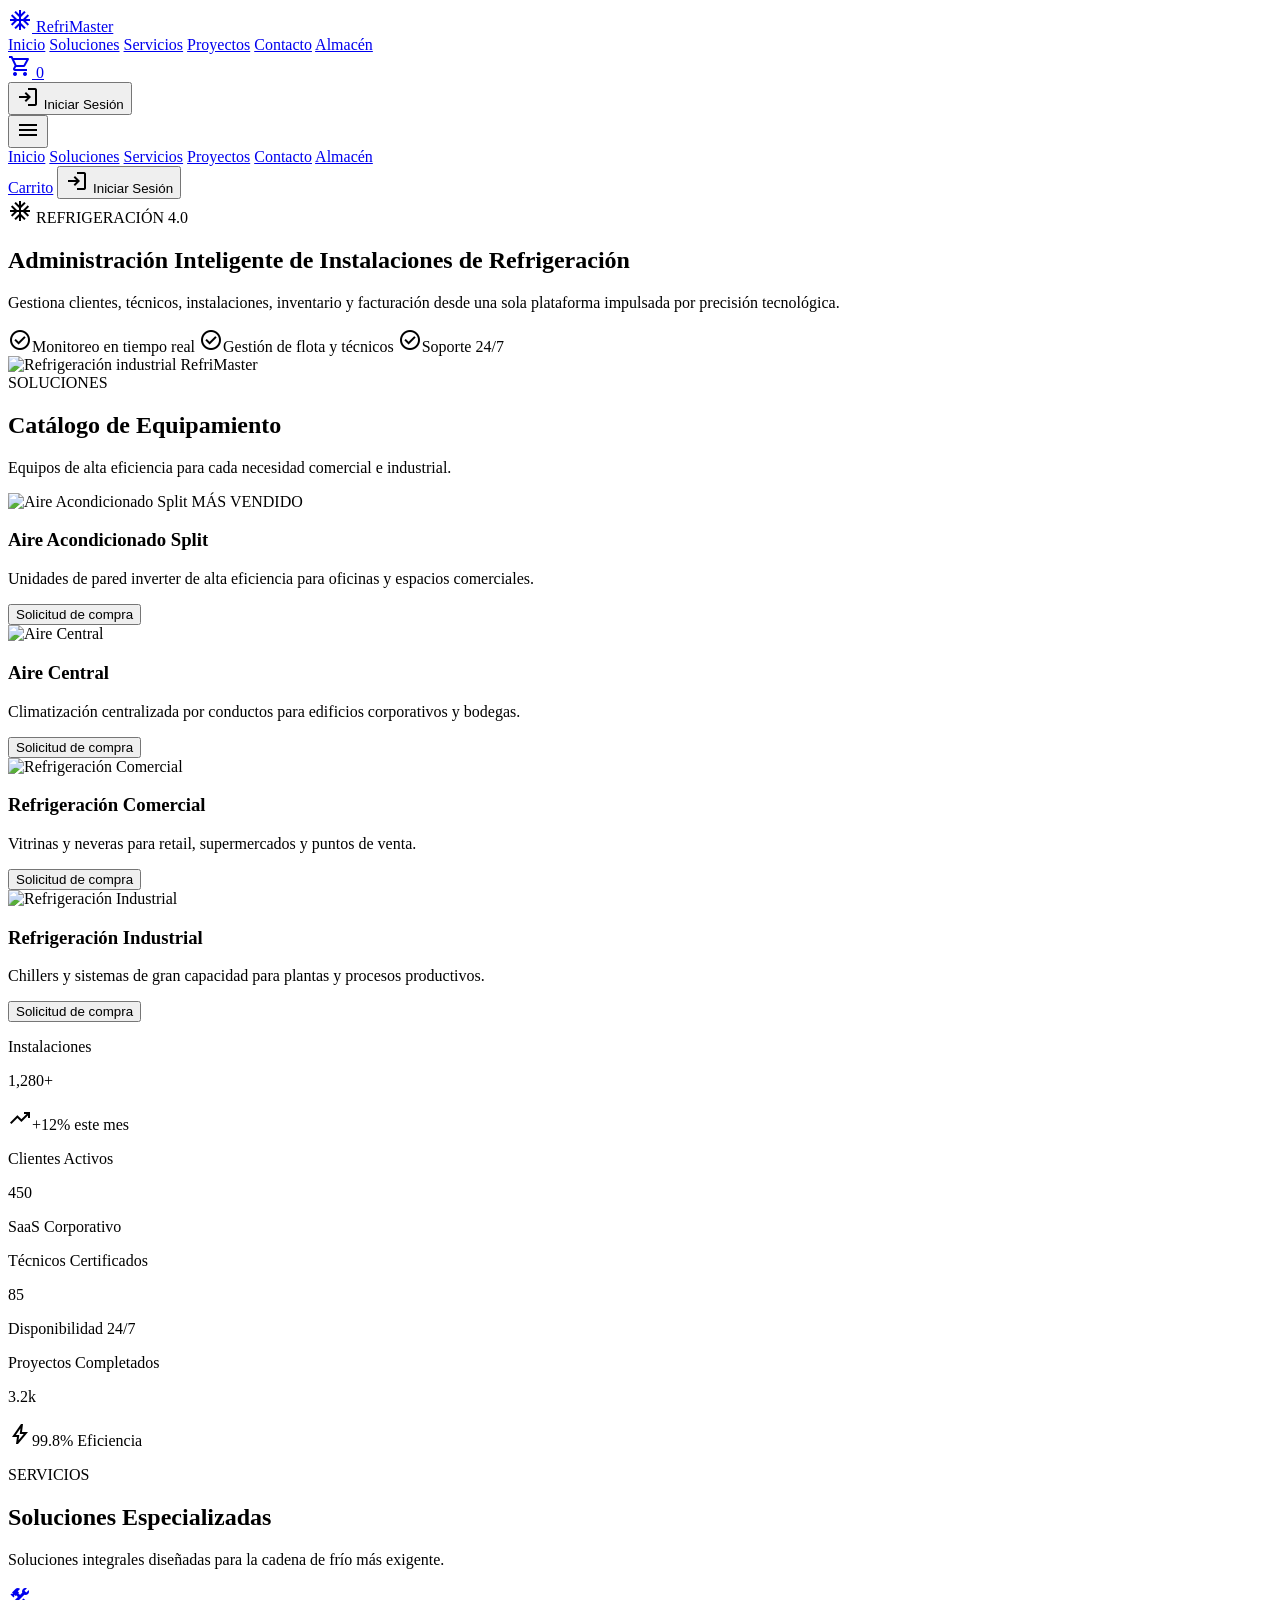
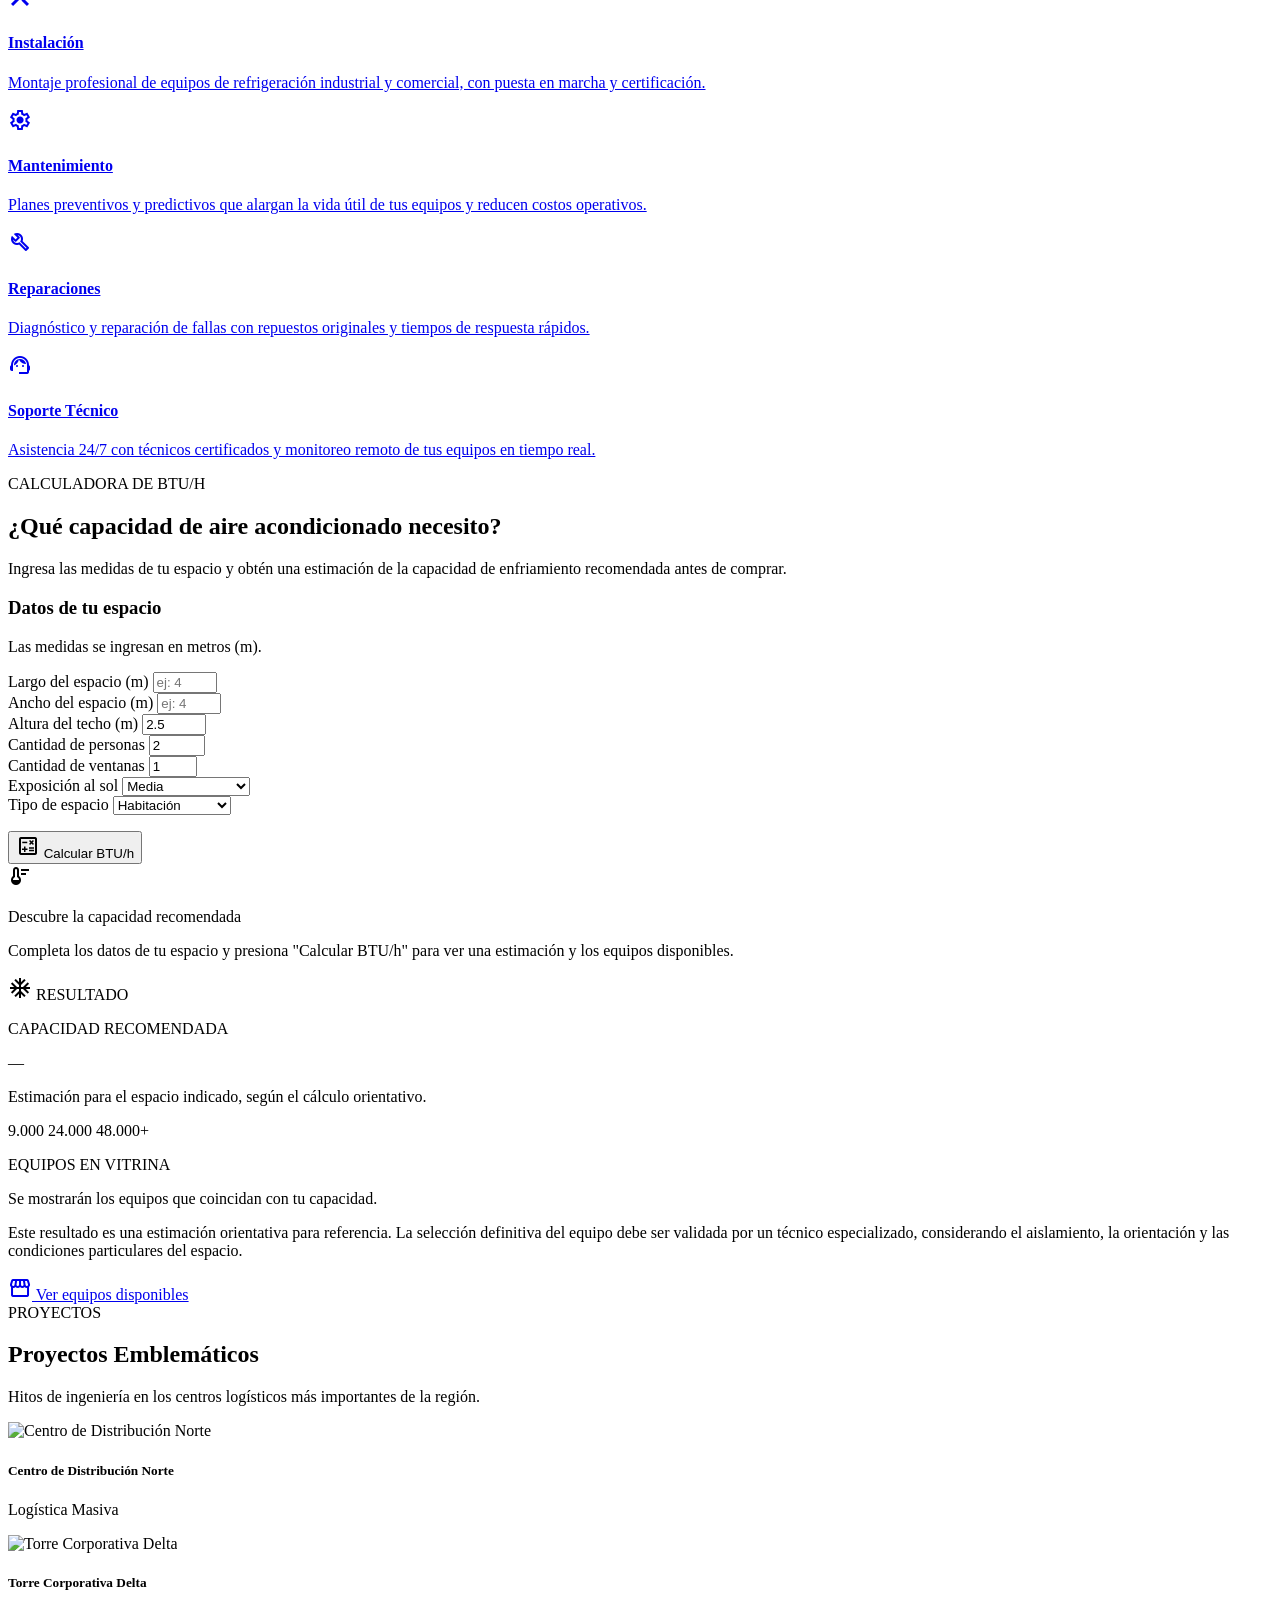
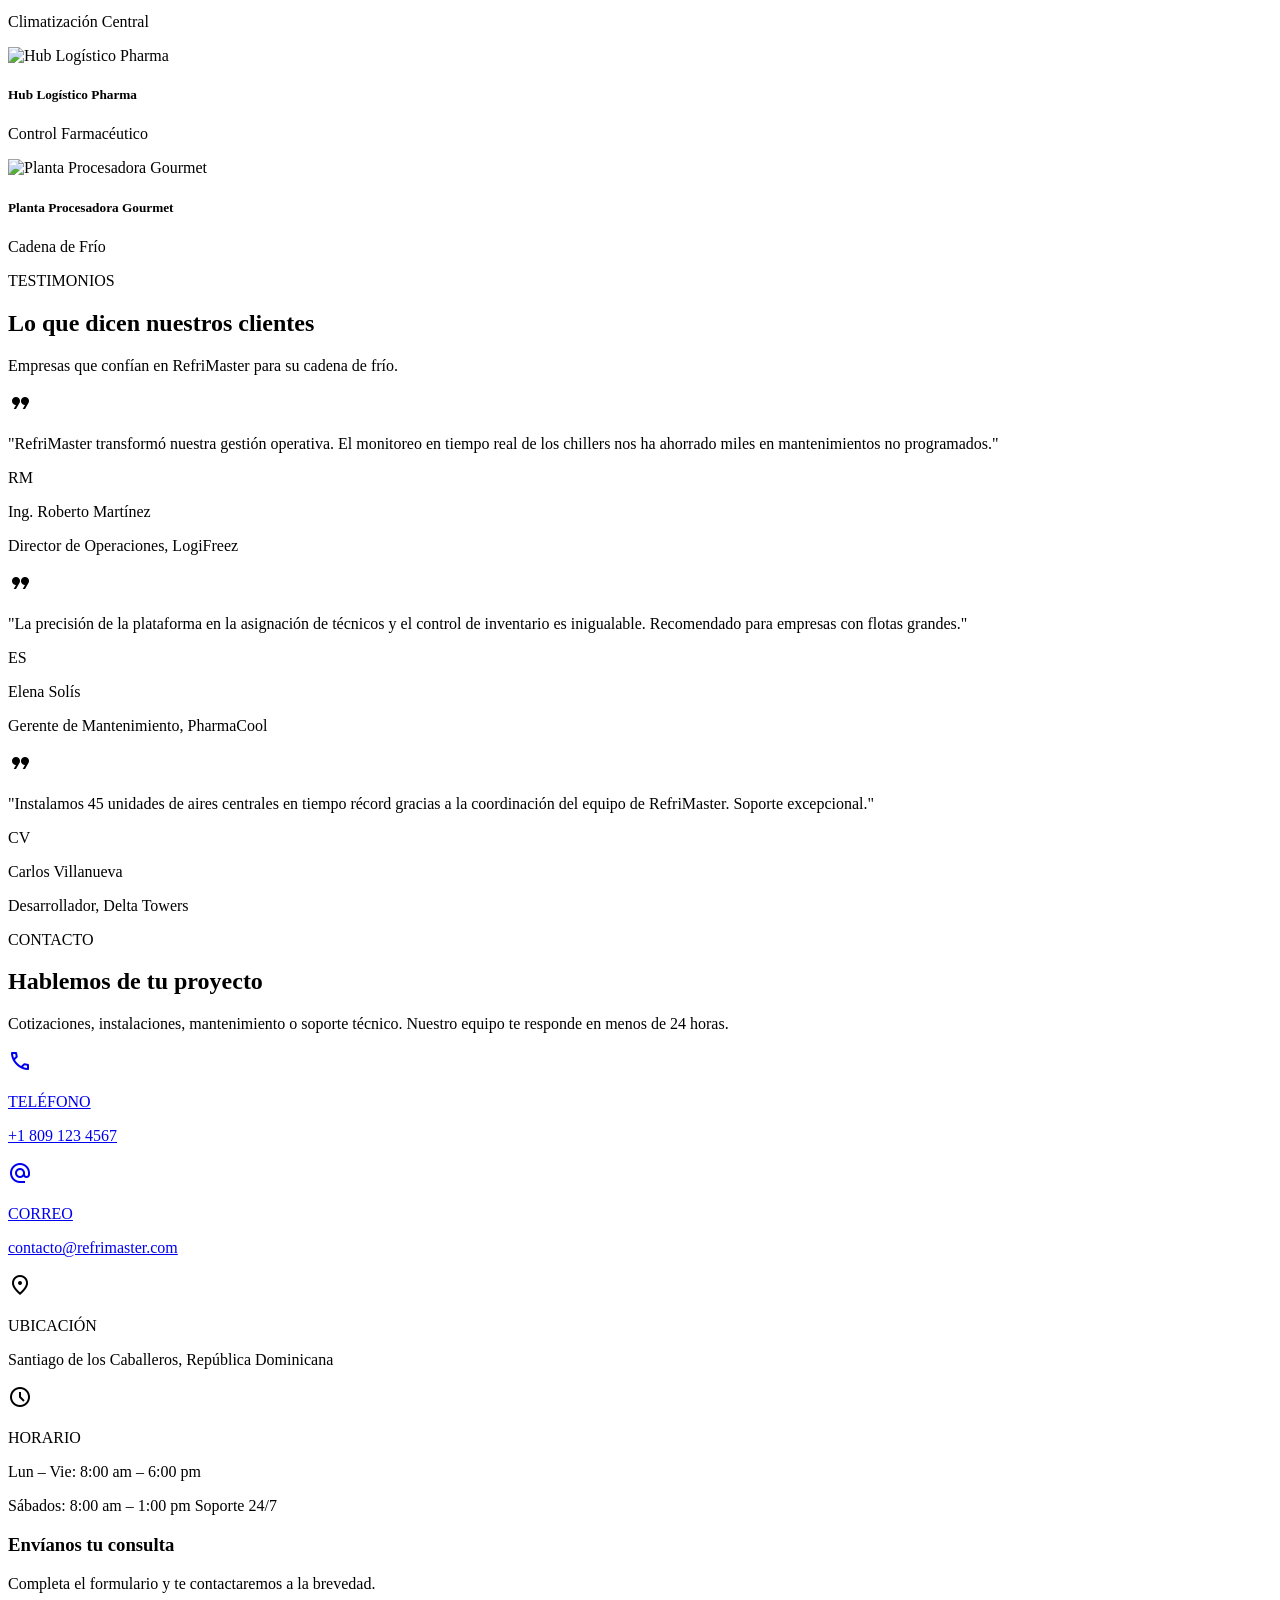
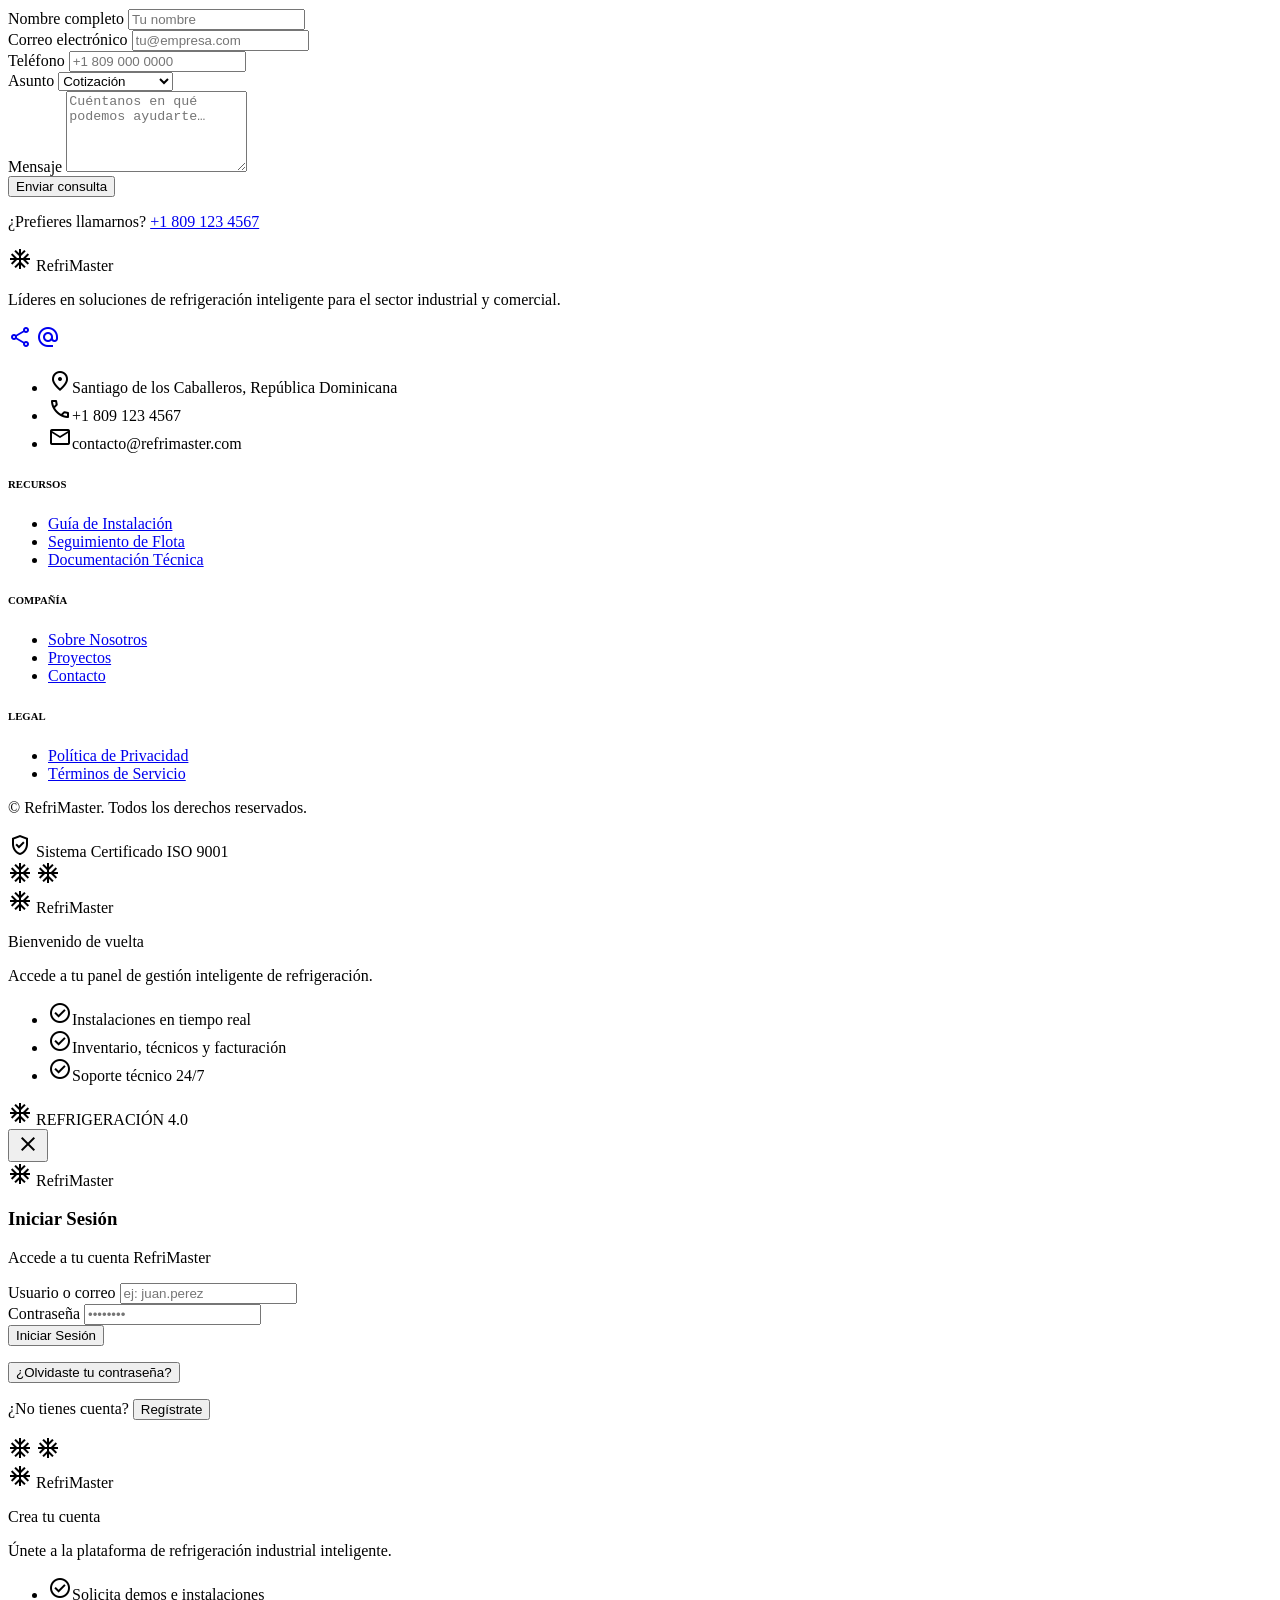
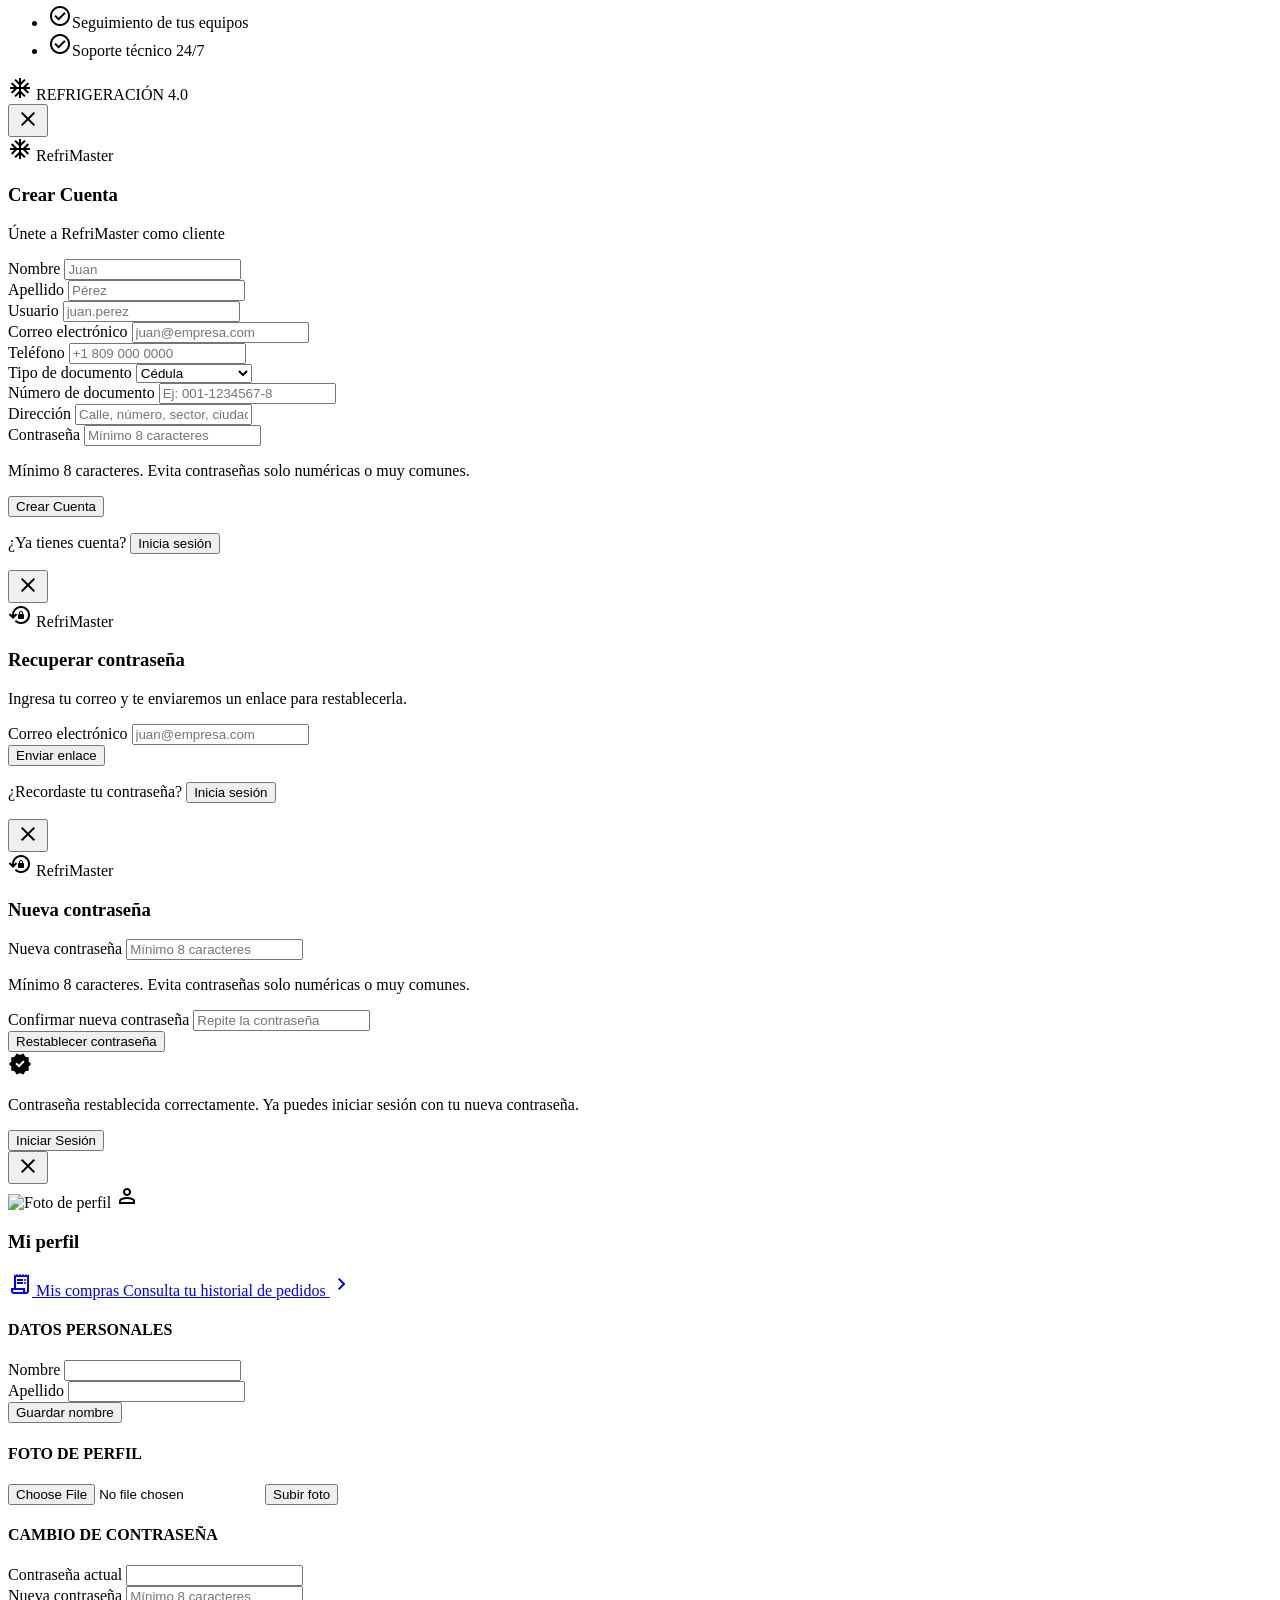
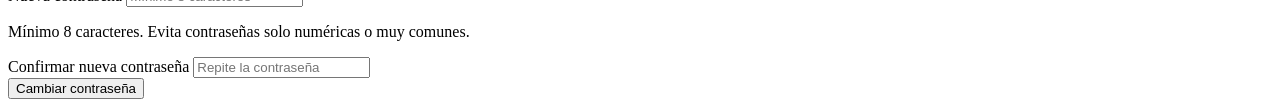
==== commit 2f66f255: "1.0.12" ====
--- a/frontend/index.html
+++ b/frontend/index.html
@@ -895,8 +895,84 @@
     </div>
   </div>
 
+  <!-- ============ MODAL PERFIL DEL CLIENTE ============ -->
+  <div id="modal-profile" class="fixed inset-0 z-[100] hidden items-center justify-center p-4">
+    <div class="absolute inset-0 bg-slate-900/60 backdrop-blur-sm" data-close="profile"></div>
+    <div class="modal-card relative w-full max-w-xl overflow-hidden rounded-3xl bg-white shadow-2xl" style="max-height:92vh">
+      <div class="relative max-h-[92vh] overflow-y-auto p-8 sm:p-10">
+        <button data-close="profile" class="absolute right-4 top-4 rounded-lg p-1.5 text-slate-500 transition-colors hover:bg-surface-variant" aria-label="Cerrar">
+          <span class="material-symbols-outlined">close</span>
+        </button>
+        <div class="flex items-center gap-3">
+          <span class="flex h-11 w-11 items-center justify-center rounded-full bg-primary-container text-primary ring-2 ring-primary/30 overflow-hidden" id="profAvatarWrap">
+            <img id="profAvatar" class="h-full w-full object-cover hidden" alt="Foto de perfil">
+            <span id="profAvatarLetter" class="material-symbols-outlined">person</span>
+          </span>
+          <div class="min-w-0">
+            <h3 class="font-headline-md text-headline-md font-bold tracking-tight text-on-surface">Mi perfil</h3>
+            <p id="profUserInfo" class="truncate font-body-sm text-on-surface-variant"></p>
+          </div>
+        </div>
+
+        <p id="profMsg" class="mt-5 hidden rounded-lg px-3 py-2 text-sm"></p>
+
+        <!-- Acceso al historial de compras del cliente -->
+        <a href="/mis-compras/" class="mt-5 flex items-center justify-between rounded-xl border border-outline-variant bg-surface-container px-4 py-3 transition-colors hover:bg-surface-container-high">
+          <span class="flex items-center gap-3">
+            <span class="material-symbols-outlined text-primary">receipt_long</span>
+            <span class="font-label-md font-bold text-on-surface">Mis compras</span>
+            <span class="hidden font-body-sm text-on-surface-variant sm:inline">Consulta tu historial de pedidos</span>
+          </span>
+          <span class="material-symbols-outlined text-on-surface-variant">chevron_right</span>
+        </a>
+
+        <!-- Datos personales -->
+        <h4 class="mt-6 font-label-md font-bold text-on-surface-variant">DATOS PERSONALES</h4>
+        <form id="profNameForm" class="mt-3 space-y-4" novalidate>
+          <div class="grid grid-cols-2 gap-4">
+            <div>
+              <label class="field-label" for="profFirst">Nombre</label>
+              <input id="profFirst" class="input" type="text">
+            </div>
+            <div>
+              <label class="field-label" for="profLast">Apellido</label>
+              <input id="profLast" class="input" type="text">
+            </div>
+          </div>
+          <button id="profNameBtn" type="submit" class="w-full rounded-xl bg-primary py-3 font-headline-md font-bold text-white transition-colors hover:bg-primary-hover">Guardar nombre</button>
+        </form>
+
+        <!-- Foto de perfil -->
+        <h4 class="mt-8 font-label-md font-bold text-on-surface-variant">FOTO DE PERFIL</h4>
+        <form id="profPhotoForm" class="mt-3 space-y-3" novalidate>
+          <input id="profPhotoInput" type="file" accept="image/jpeg,image/png,image/gif,image/webp,image/avif" class="block w-full text-sm text-on-surface-variant file:mr-3 file:cursor-pointer file:rounded-lg file:border-0 file:bg-primary file:px-4 file:py-2 file:font-label-md file:text-white">
+          <button id="profPhotoBtn" type="submit" class="w-full rounded-xl bg-primary py-3 font-headline-md font-bold text-white transition-colors hover:bg-primary-hover">Subir foto</button>
+        </form>
+
+        <!-- Cambio de contraseña -->
+        <h4 class="mt-8 font-label-md font-bold text-on-surface-variant">CAMBIO DE CONTRASEÑA</h4>
+        <form id="profPassForm" class="mt-3 space-y-4" novalidate>
+          <div>
+            <label class="field-label" for="profPassActual">Contraseña actual</label>
+            <input id="profPassActual" class="input" type="password" autocomplete="current-password">
+          </div>
+          <div>
+            <label class="field-label" for="profPassNueva">Nueva contraseña</label>
+            <input id="profPassNueva" class="input" type="password" placeholder="Mínimo 8 caracteres" autocomplete="new-password">
+            <p class="mt-1.5 text-xs text-slate-500">Mínimo 8 caracteres. Evita contraseñas solo numéricas o muy comunes.</p>
+          </div>
+          <div>
+            <label class="field-label" for="profPassConf">Confirmar nueva contraseña</label>
+            <input id="profPassConf" class="input" type="password" placeholder="Repite la contraseña" autocomplete="new-password">
+          </div>
+          <button id="profPassBtn" type="submit" class="w-full rounded-xl bg-primary py-3 font-headline-md font-bold text-white transition-colors hover:bg-primary-hover">Cambiar contraseña</button>
+        </form>
+      </div>
+    </div>
+  </div>
+
   <div id="toast" class="toast" role="status"></div>
-
+  <script src="/js/connection.js"></script>
   <script src="/js/whatsapp.js"></script>
   <script src="/js/cart.js"></script>
   <script src="/js/main.js"></script>
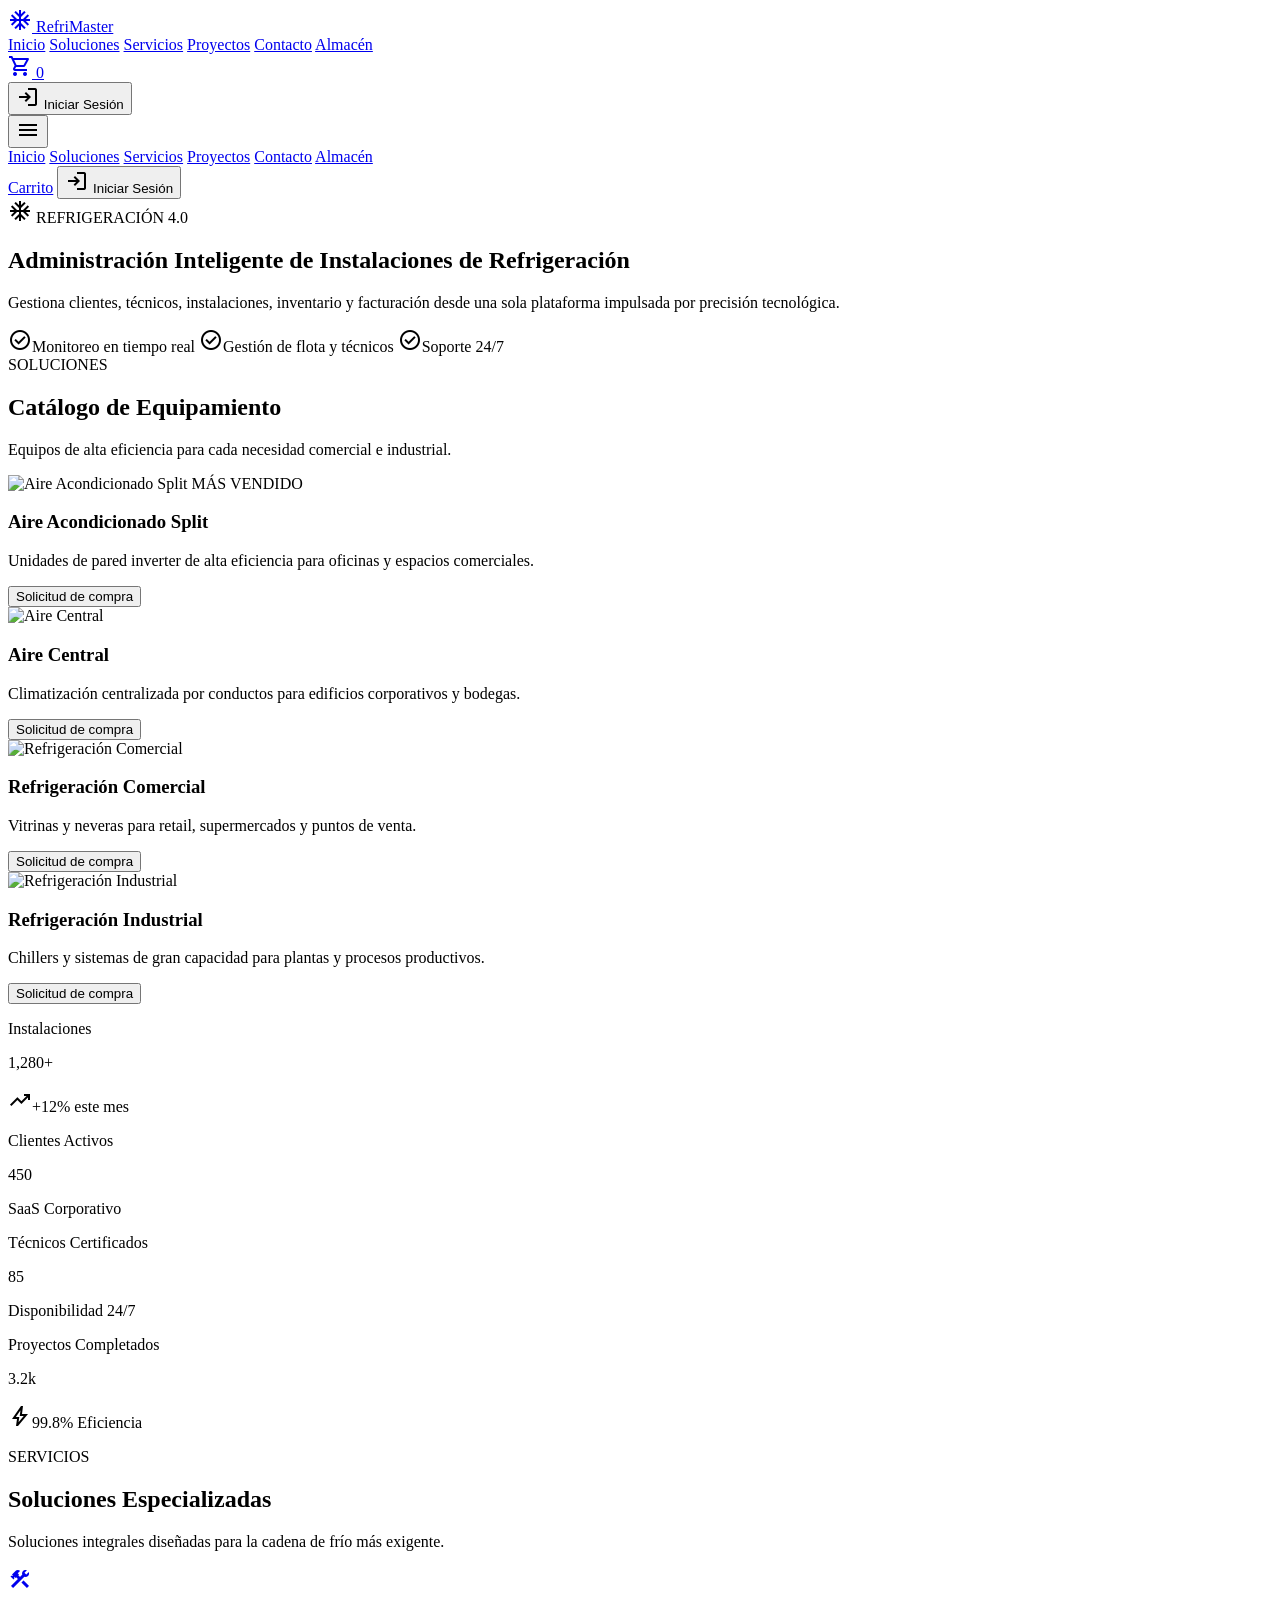
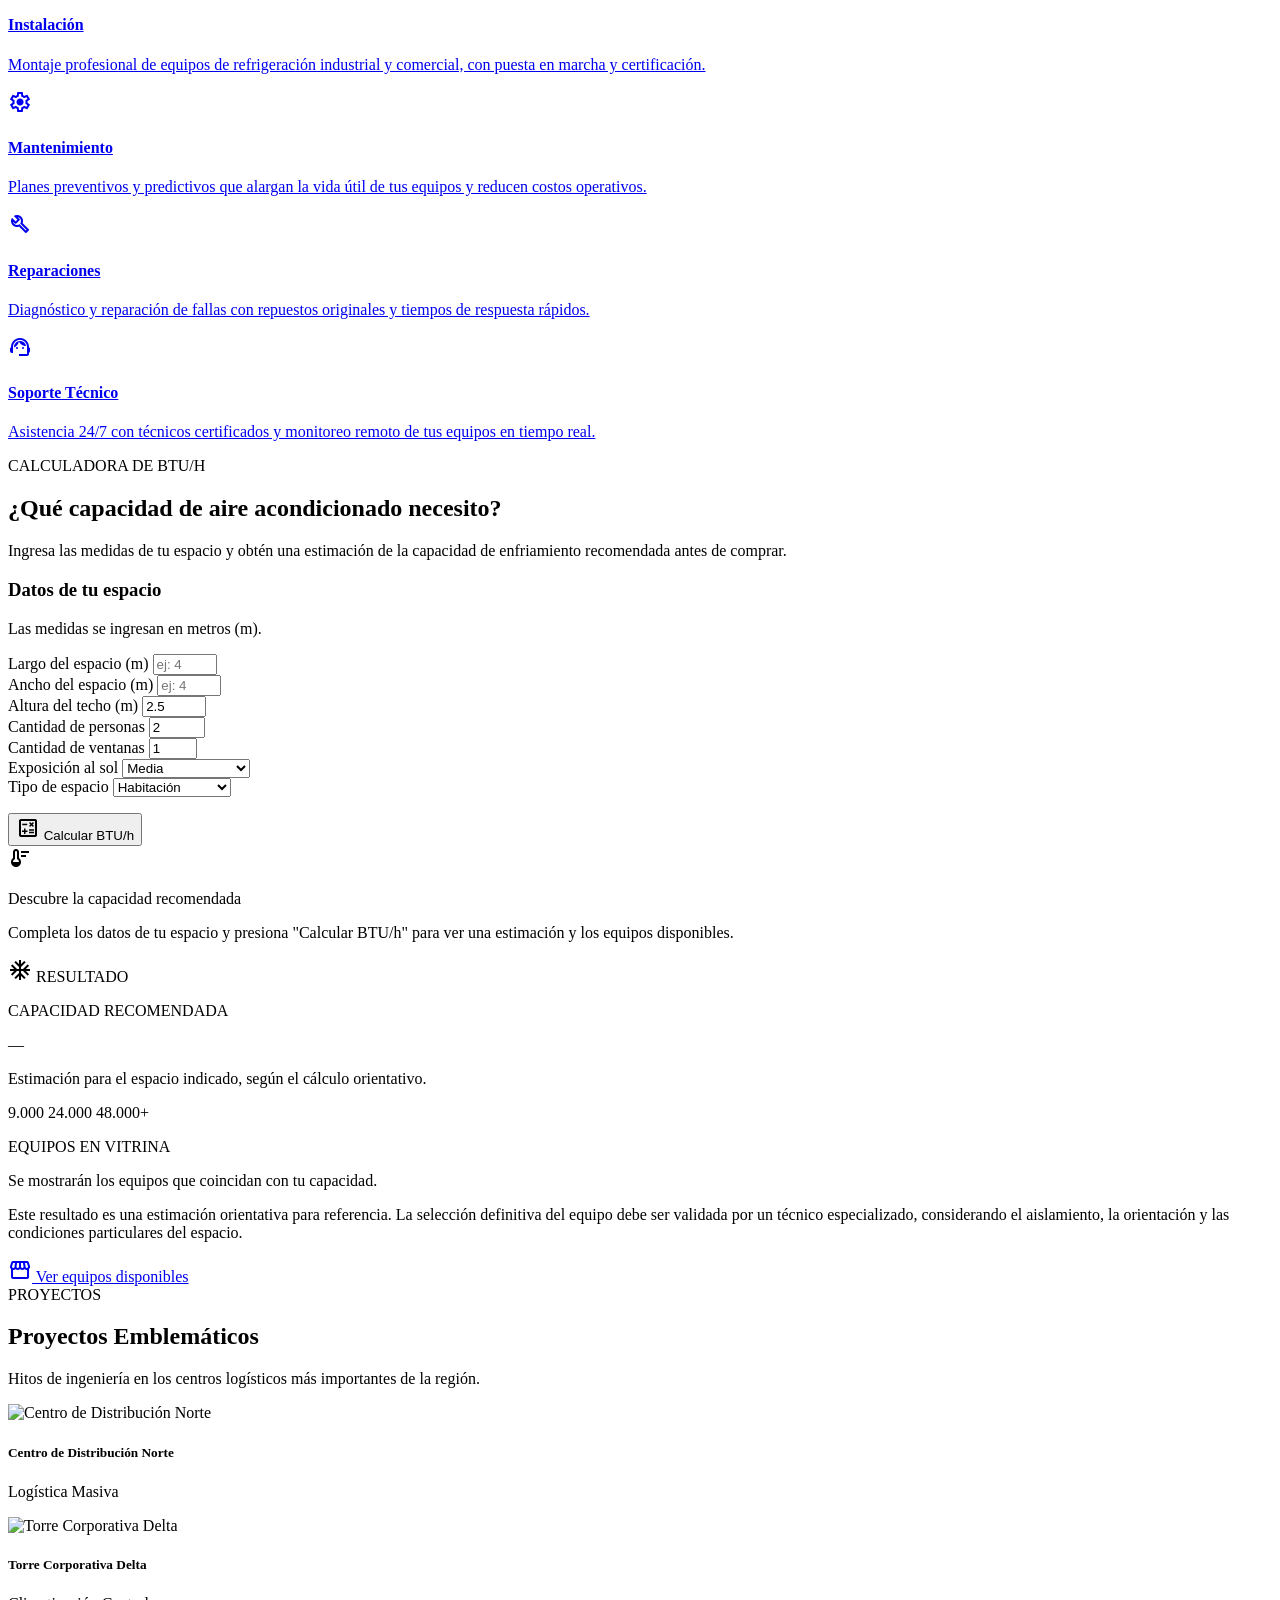
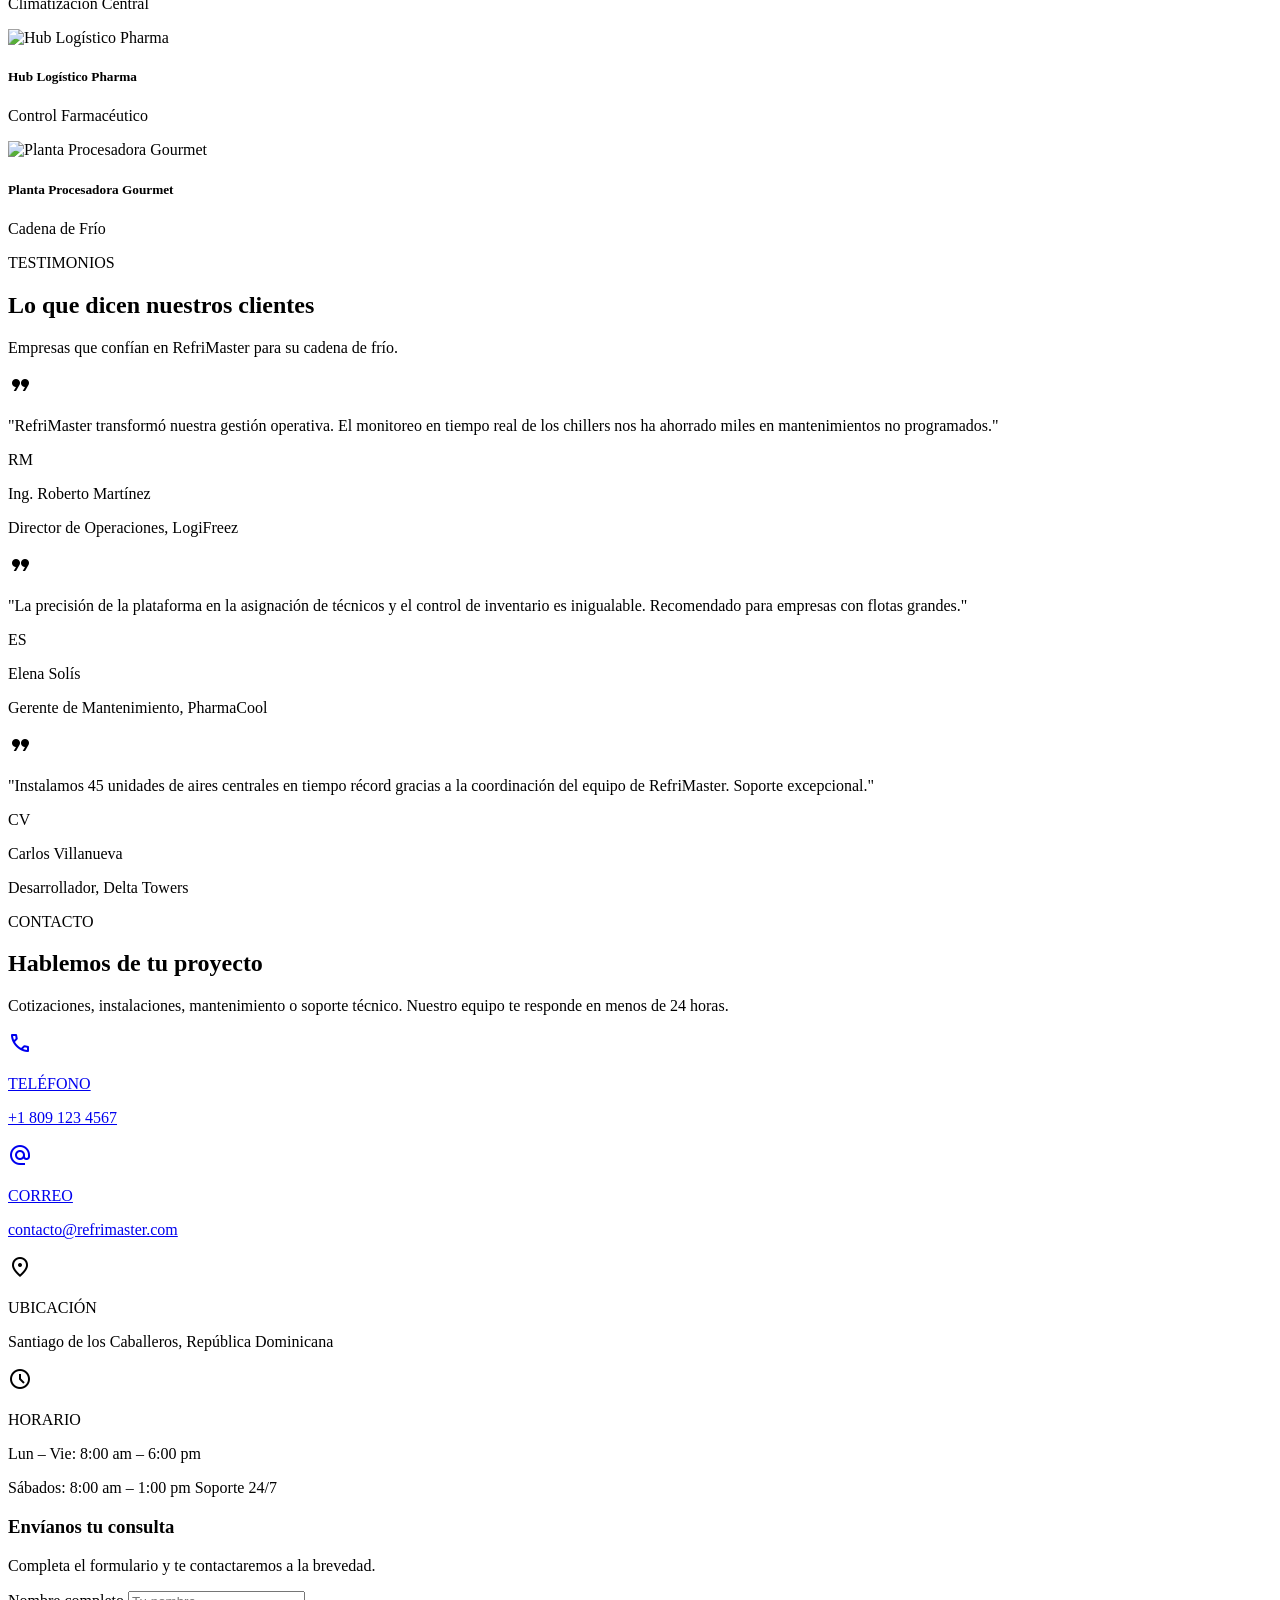
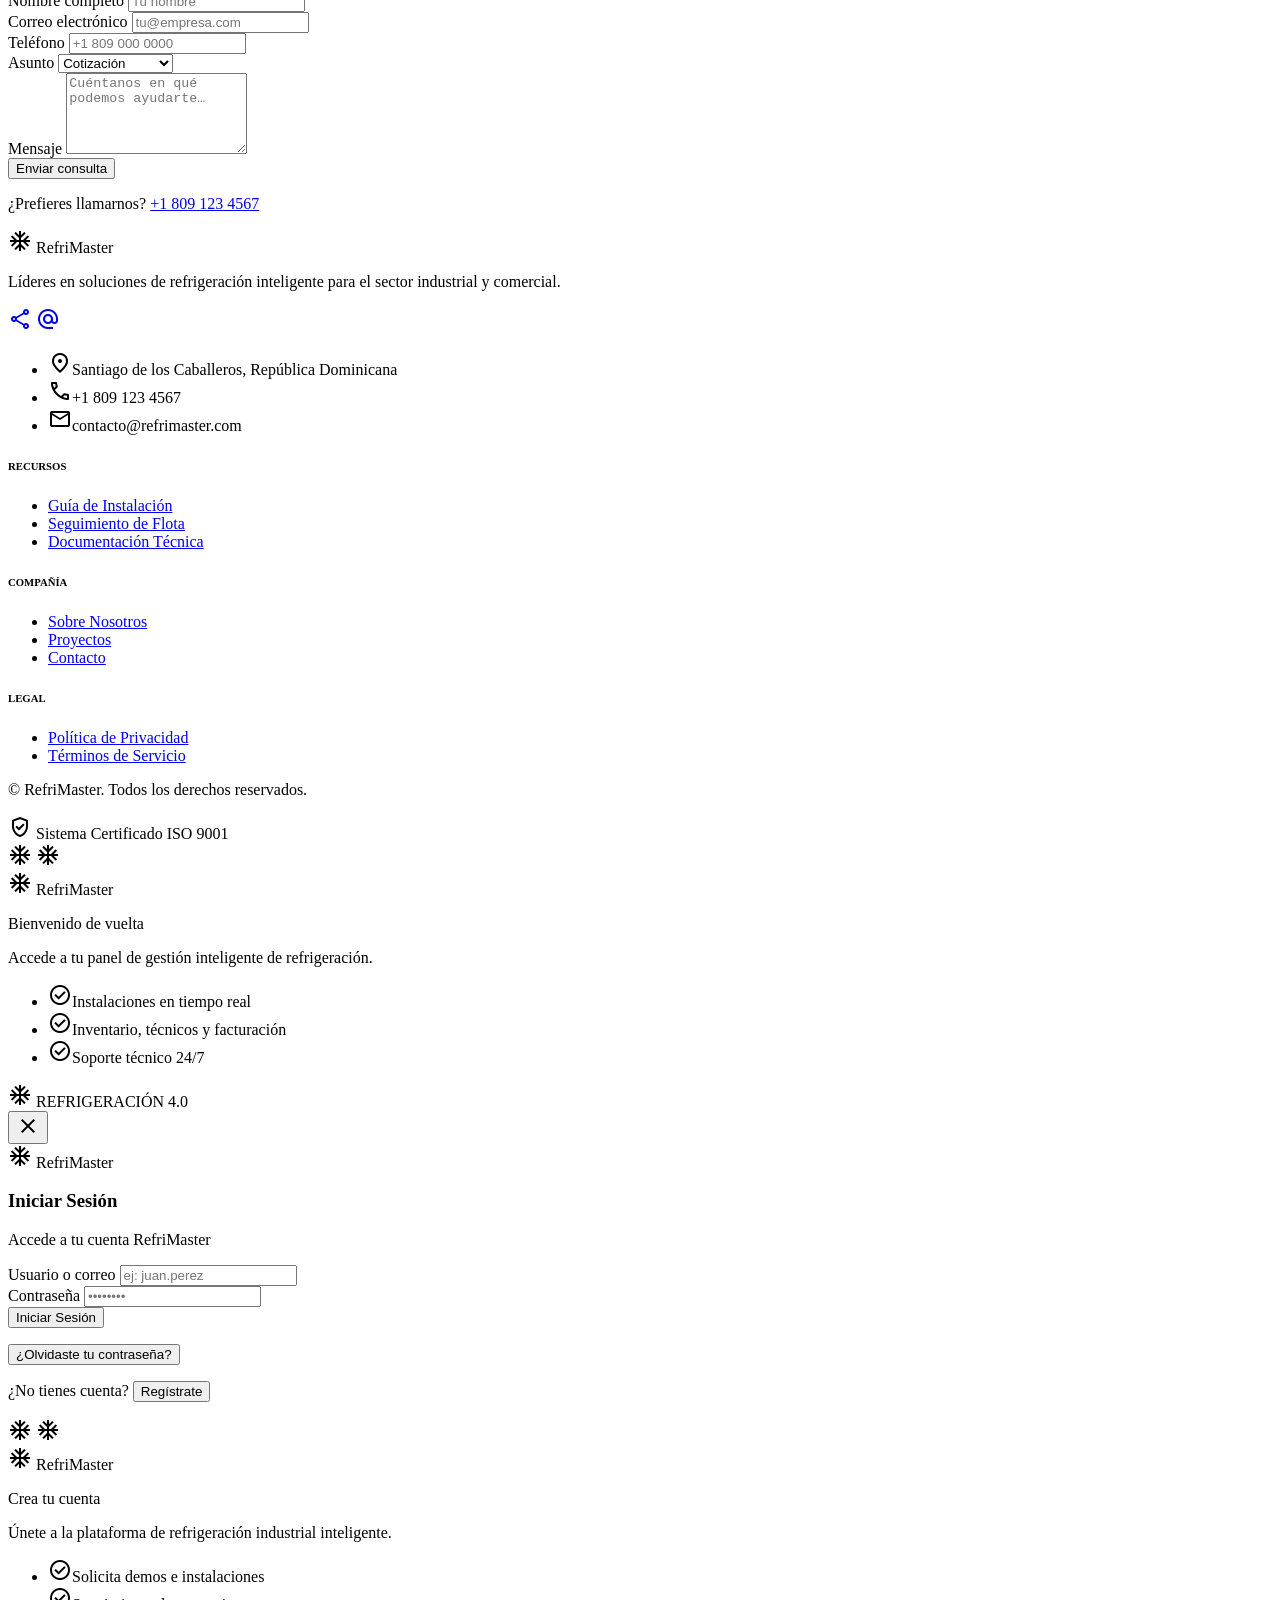
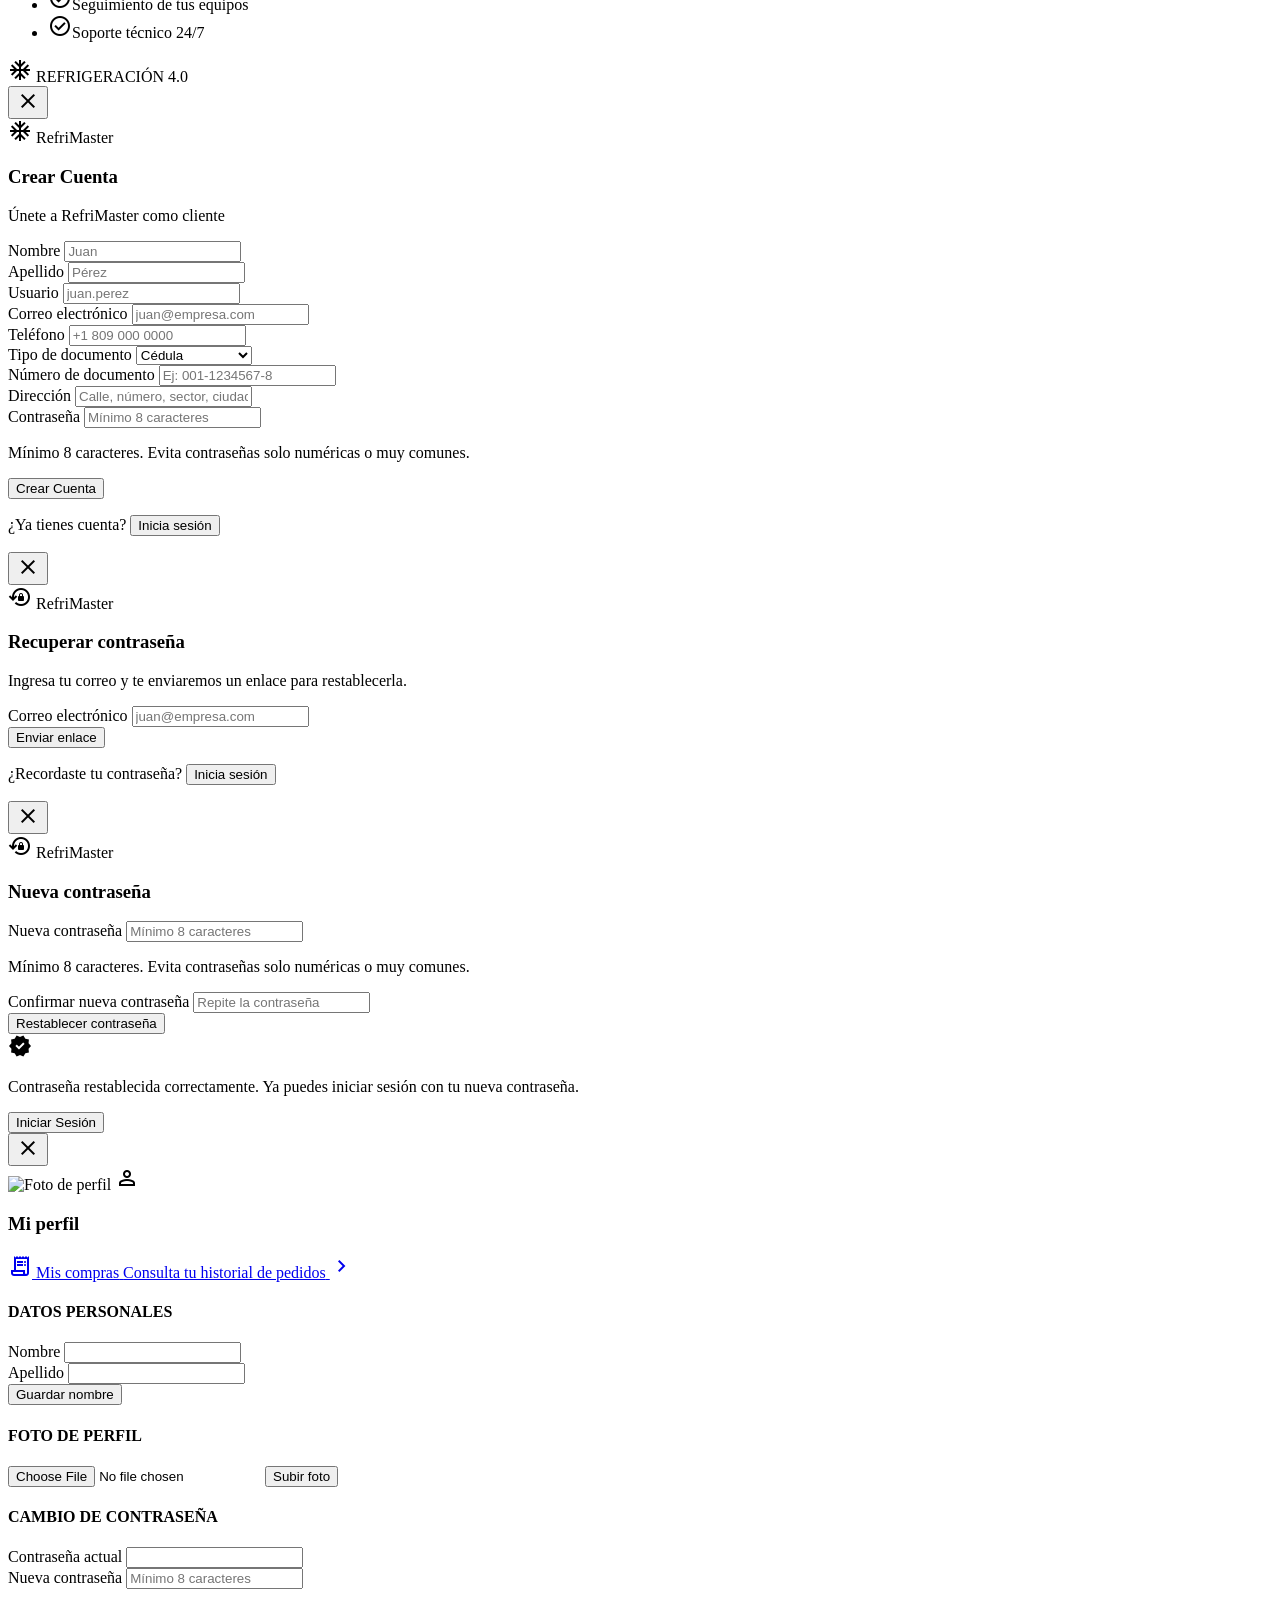
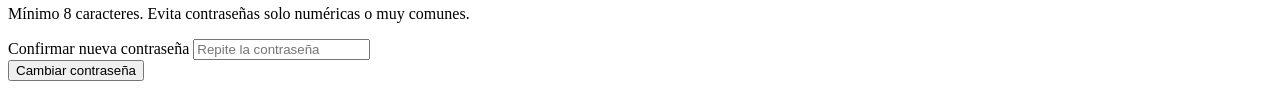
==== commit c0120715: "1.0.15" ====
--- a/frontend/index.html
+++ b/frontend/index.html
@@ -149,41 +149,33 @@
   <main class="pt-16">
     <!-- ============ HERO ============ -->
     <section id="inicio" class="relative overflow-hidden bg-surface-container">
-      <div class="pointer-events-none absolute inset-0">
-        <div class="absolute -left-32 -top-32 h-96 w-96 rounded-full bg-primary-container opacity-80 blur-3xl"></div>
-        <div class="absolute right-0 top-1/4 h-80 w-80 rounded-full bg-secondary-container opacity-70 blur-3xl"></div>
-        <div class="absolute -bottom-28 left-1/3 h-80 w-80 rounded-full bg-primary-container opacity-60 blur-3xl"></div>
-        <div class="absolute left-10 top-16 h-40 w-40 rounded-3xl bg-primary/5 rotate-12"></div>
-      </div>
-      <div class="relative z-10 mx-auto grid w-full max-w-container-max items-center gap-12 px-lg py-16 md:grid-cols-2 md:py-24">
-        <div class="space-y-6">
+      <!-- Fondo: imagen del Hero natural (hero, bg-cover sin filtros/efectos) -->
+      <div class="pointer-events-none absolute inset-0 bg-cover bg-[position:30%_50%] md:bg-center" style="background-image:url('/assets/img/equipos/hero.png')" role="img" aria-label="Equipos de refrigeración RefriMaster"></div>
+      <div class="relative z-10 mx-auto flex min-h-[calc(100vh-4rem)] w-full max-w-container-max flex-col justify-center px-lg py-16 md:py-24">
+        <div class="max-w-2xl space-y-6">
           <span class="inline-flex w-fit items-center gap-2 rounded-full bg-primary-container px-4 py-1.5 font-label-md font-bold text-on-primary-container ring-1 ring-inset ring-primary/20">
             <span class="material-symbols-outlined text-sm">ac_unit</span>
             REFRIGERACIÓN 4.0
           </span>
-          <h1 class="font-headline-lg text-4xl font-extrabold leading-tight tracking-tight text-on-surface md:text-display-lg">
+          <h1 class="font-headline-lg text-4xl font-extrabold leading-tight tracking-tight text-white md:text-display-lg">
             Administración Inteligente de Instalaciones de Refrigeración
           </h1>
-          <p class="max-w-xl text-lg leading-relaxed text-on-surface-variant">
+          <p class="max-w-xl text-lg leading-relaxed text-primary-container/90">
             Gestiona clientes, técnicos, instalaciones, inventario y facturación desde una sola plataforma impulsada por precisión tecnológica.
           </p>
-          <div class="flex flex-wrap items-center gap-x-6 gap-y-2 pt-2 text-sm text-on-surface-variant">
+          <div class="flex flex-wrap items-center gap-x-6 gap-y-2 pt-2 text-sm text-primary-container">
             <span class="flex items-center gap-2"><span class="material-symbols-outlined text-sm text-success">check_circle</span>Monitoreo en tiempo real</span>
             <span class="flex items-center gap-2"><span class="material-symbols-outlined text-sm text-success">check_circle</span>Gestión de flota y técnicos</span>
             <span class="flex items-center gap-2"><span class="material-symbols-outlined text-sm text-success">check_circle</span>Soporte 24/7</span>
           </div>
         </div>
-        <div class="relative">
-          <div class="absolute -inset-5 rounded-[2rem] bg-gradient-to-tr from-primary/20 via-secondary/10 to-primary-container opacity-80 blur-2xl"></div>
-          <img src="/assets/img/equipos/principal.webp" alt="Refrigeración industrial RefriMaster" class="relative w-full rounded-3xl border border-white shadow-2xl shadow-slate-900/10 object-cover" width="1023" height="575" fetchpriority="high">
-        </div>
       </div>
     </section>
 
     <!-- ============ CATÁLOGO DE EQUIPAMIENTO ============ -->
     <section id="catalogo" class="bg-white py-20">
       <div class="mx-auto max-w-container-max px-lg">
-        <div class="mb-12 flex flex-wrap items-end justify-between gap-6">
+        <div class="mb-12 text-center">
           <div>
             <span class="font-label-md font-bold text-primary">SOLUCIONES</span>
             <h2 class="mt-2 font-headline-lg text-headline-lg font-extrabold tracking-tight text-on-surface">Catálogo de Equipamiento</h2>
@@ -234,7 +226,7 @@
           <!-- Refrigeración Industrial -->
           <article data-producto-link="12" class="group flex cursor-pointer flex-col overflow-hidden rounded-3xl border border-outline-variant bg-white shadow-sm transition-all duration-300 hover:-translate-y-1.5 hover:shadow-xl">
             <div class="relative aspect-[4/3] overflow-hidden bg-surface-container">
-              <img src="/assets/img/equipos/refrigeracion-industrial.jpg" alt="Refrigeración Industrial" class="h-full w-full object-cover transition-transform duration-500 group-hover:scale-105" loading="lazy" width="800" height="560">
+              <img src="/assets/img/equipos/principal.webp" alt="Refrigeración Industrial" class="h-full w-full object-cover transition-transform duration-500 group-hover:scale-105" loading="lazy" width="800" height="560">
             </div>
             <div class="flex flex-1 flex-col p-6">
               <h3 class="font-headline-md text-headline-md font-bold text-on-surface">Refrigeración Industrial</h3>
@@ -917,7 +909,7 @@
         <p id="profMsg" class="mt-5 hidden rounded-lg px-3 py-2 text-sm"></p>
 
         <!-- Acceso al historial de compras del cliente -->
-        <a href="/mis-compras/" class="mt-5 flex items-center justify-between rounded-xl border border-outline-variant bg-surface-container px-4 py-3 transition-colors hover:bg-surface-container-high">
+        <a id="misComprasLink" href="/mis-compras/" class="mt-5 flex items-center justify-between rounded-xl border border-outline-variant bg-surface-container px-4 py-3 transition-colors hover:bg-surface-container-high">
           <span class="flex items-center gap-3">
             <span class="material-symbols-outlined text-primary">receipt_long</span>
             <span class="font-label-md font-bold text-on-surface">Mis compras</span>
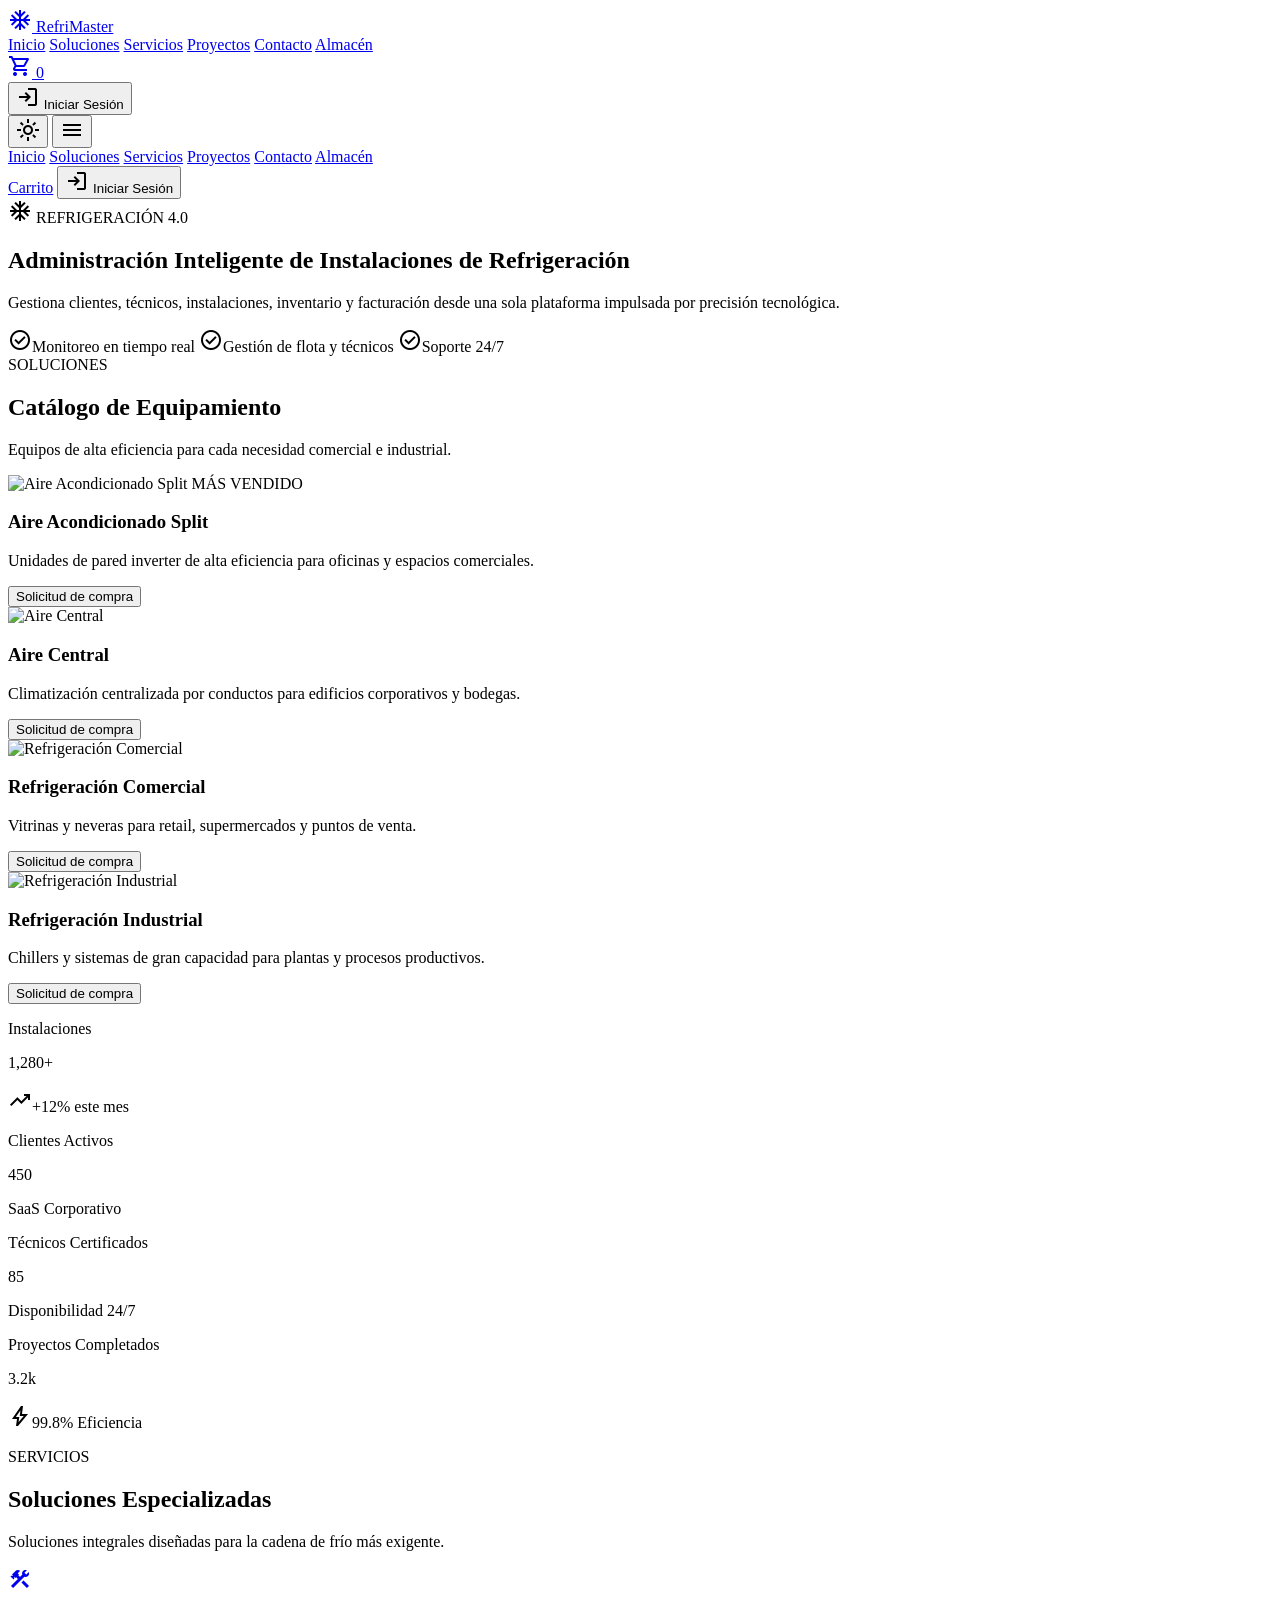
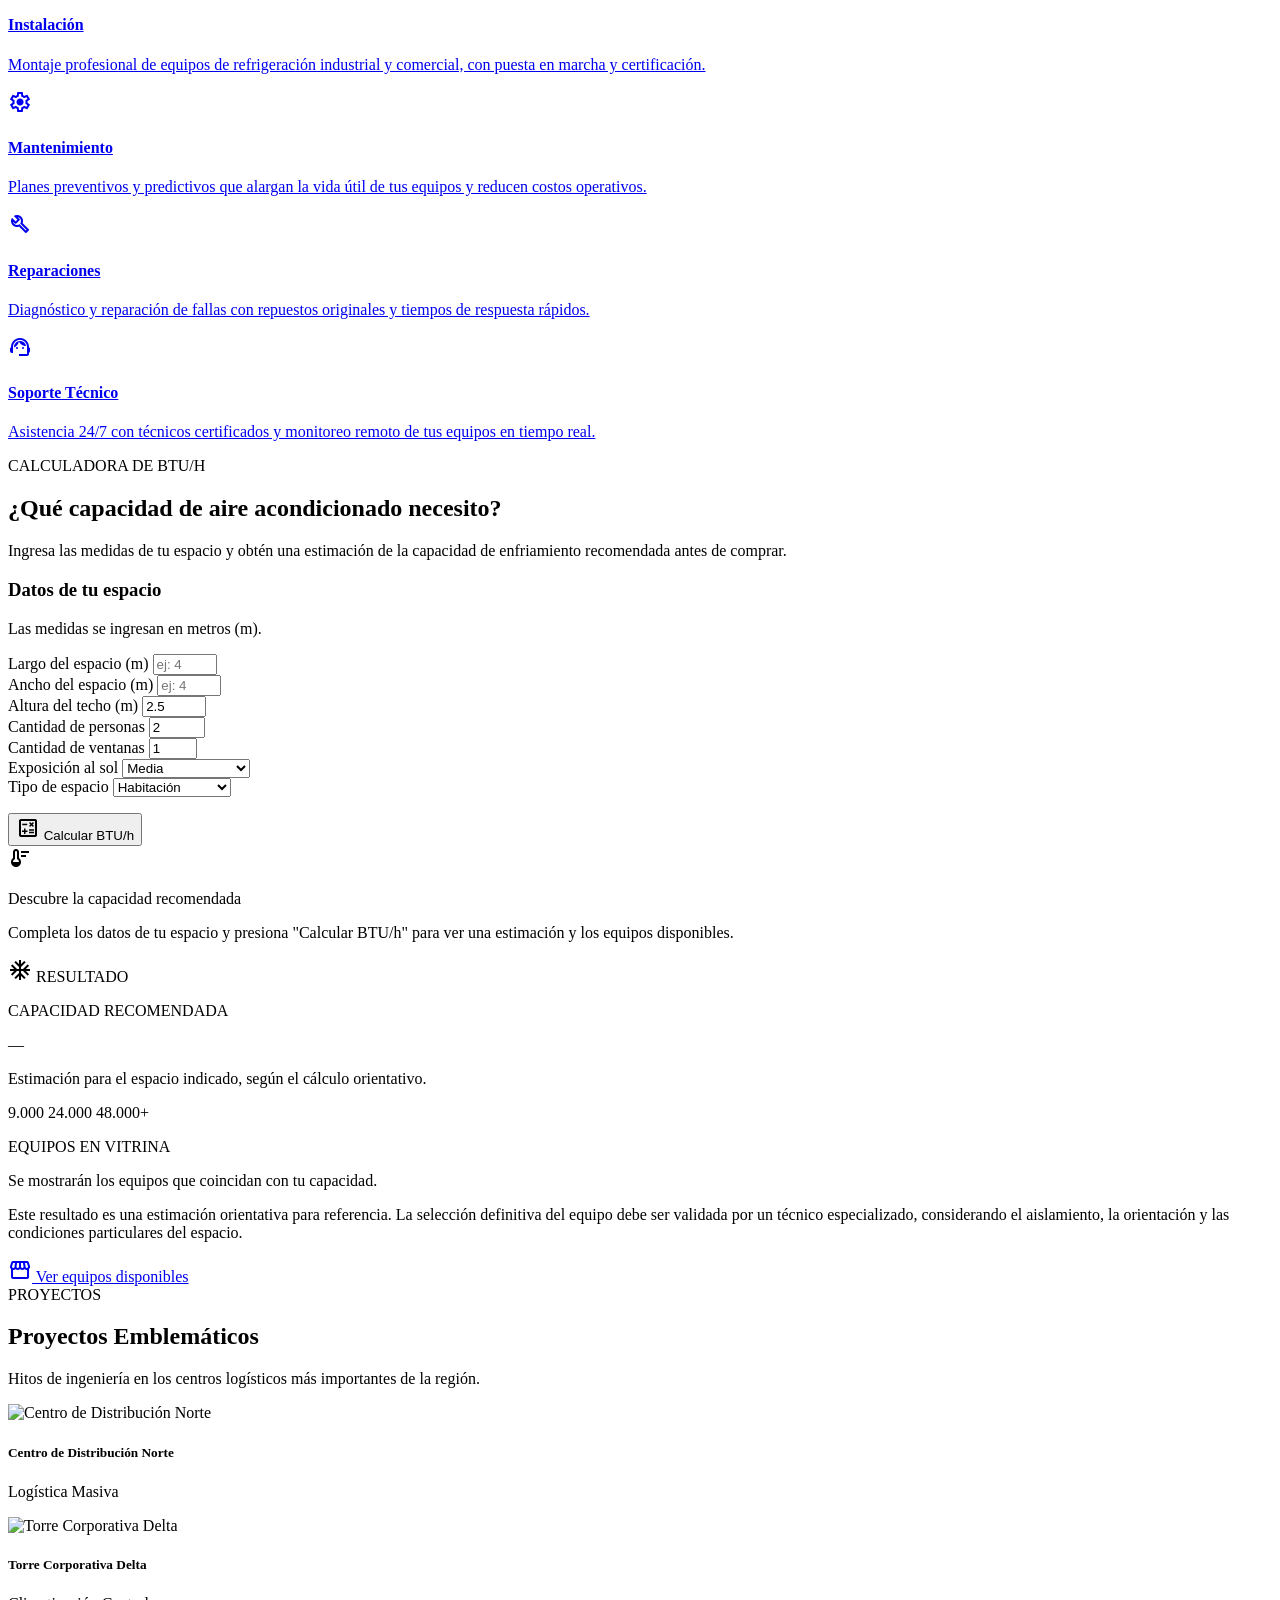
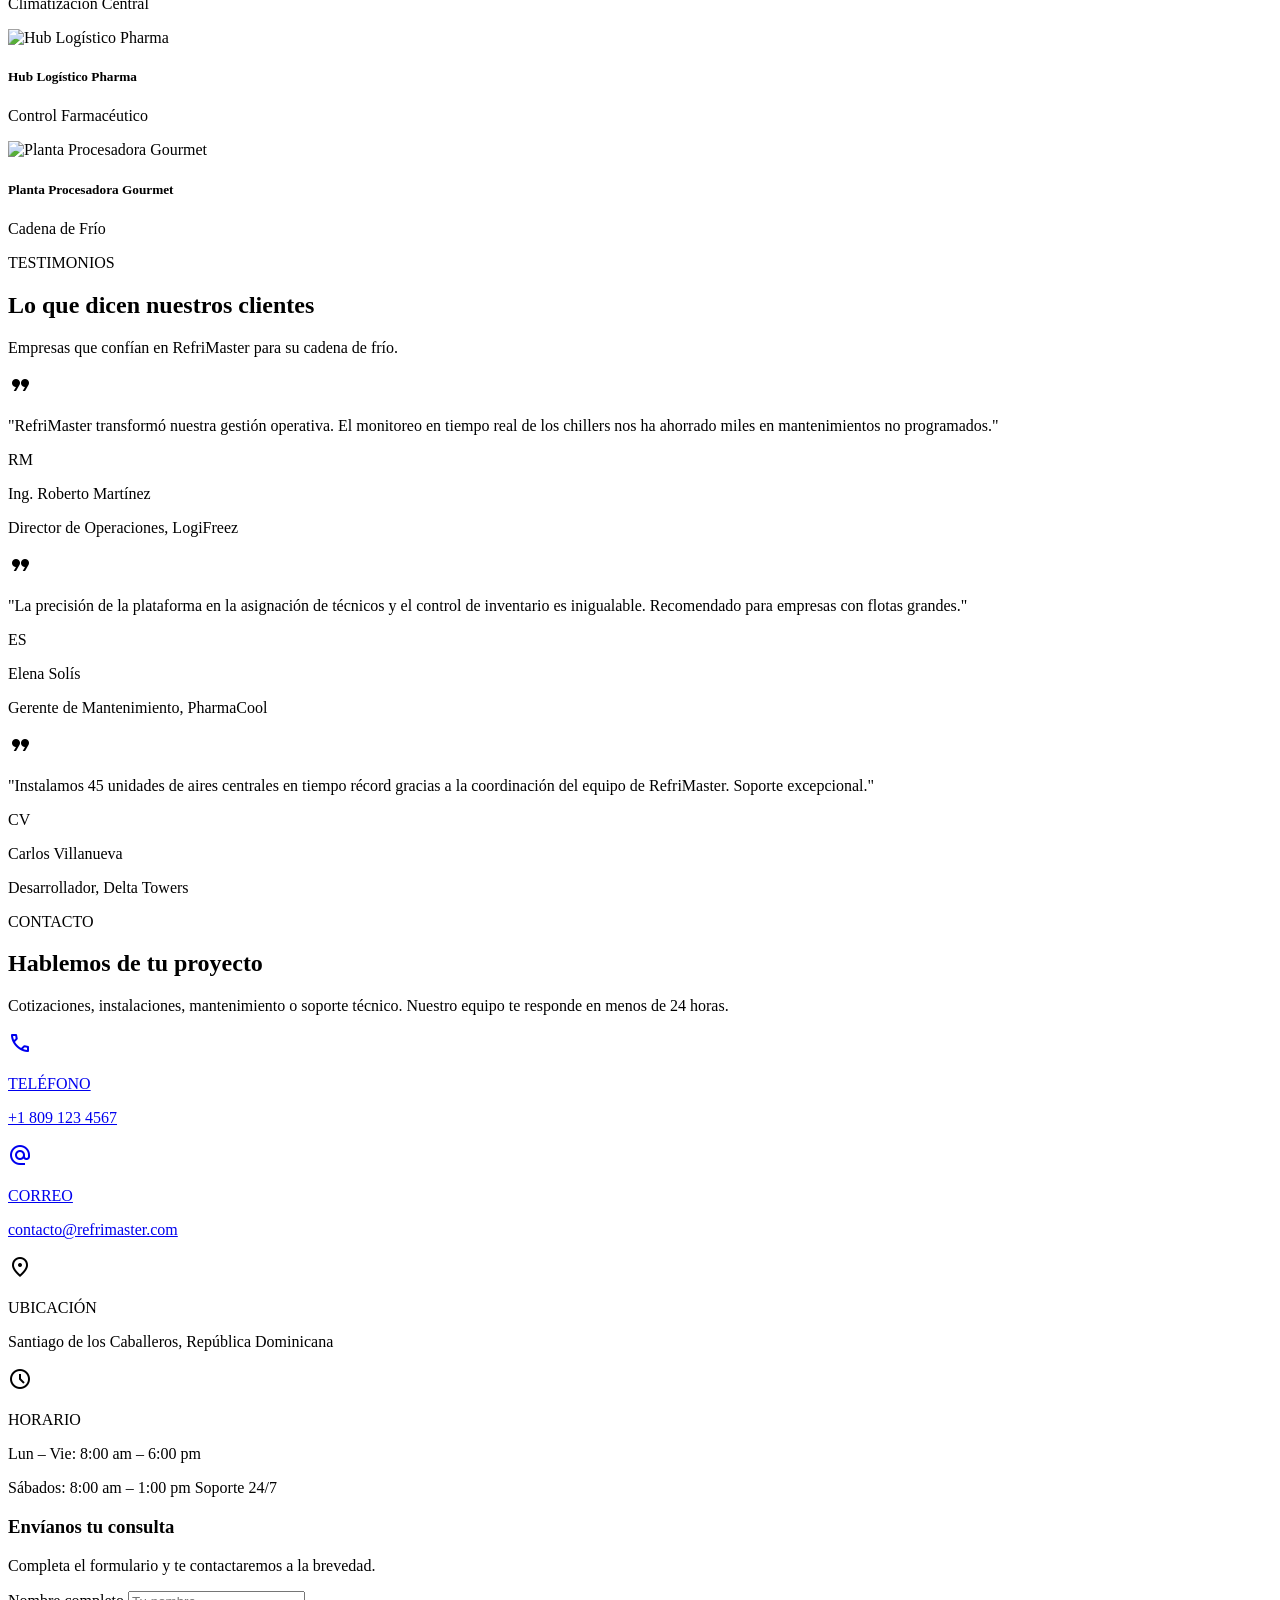
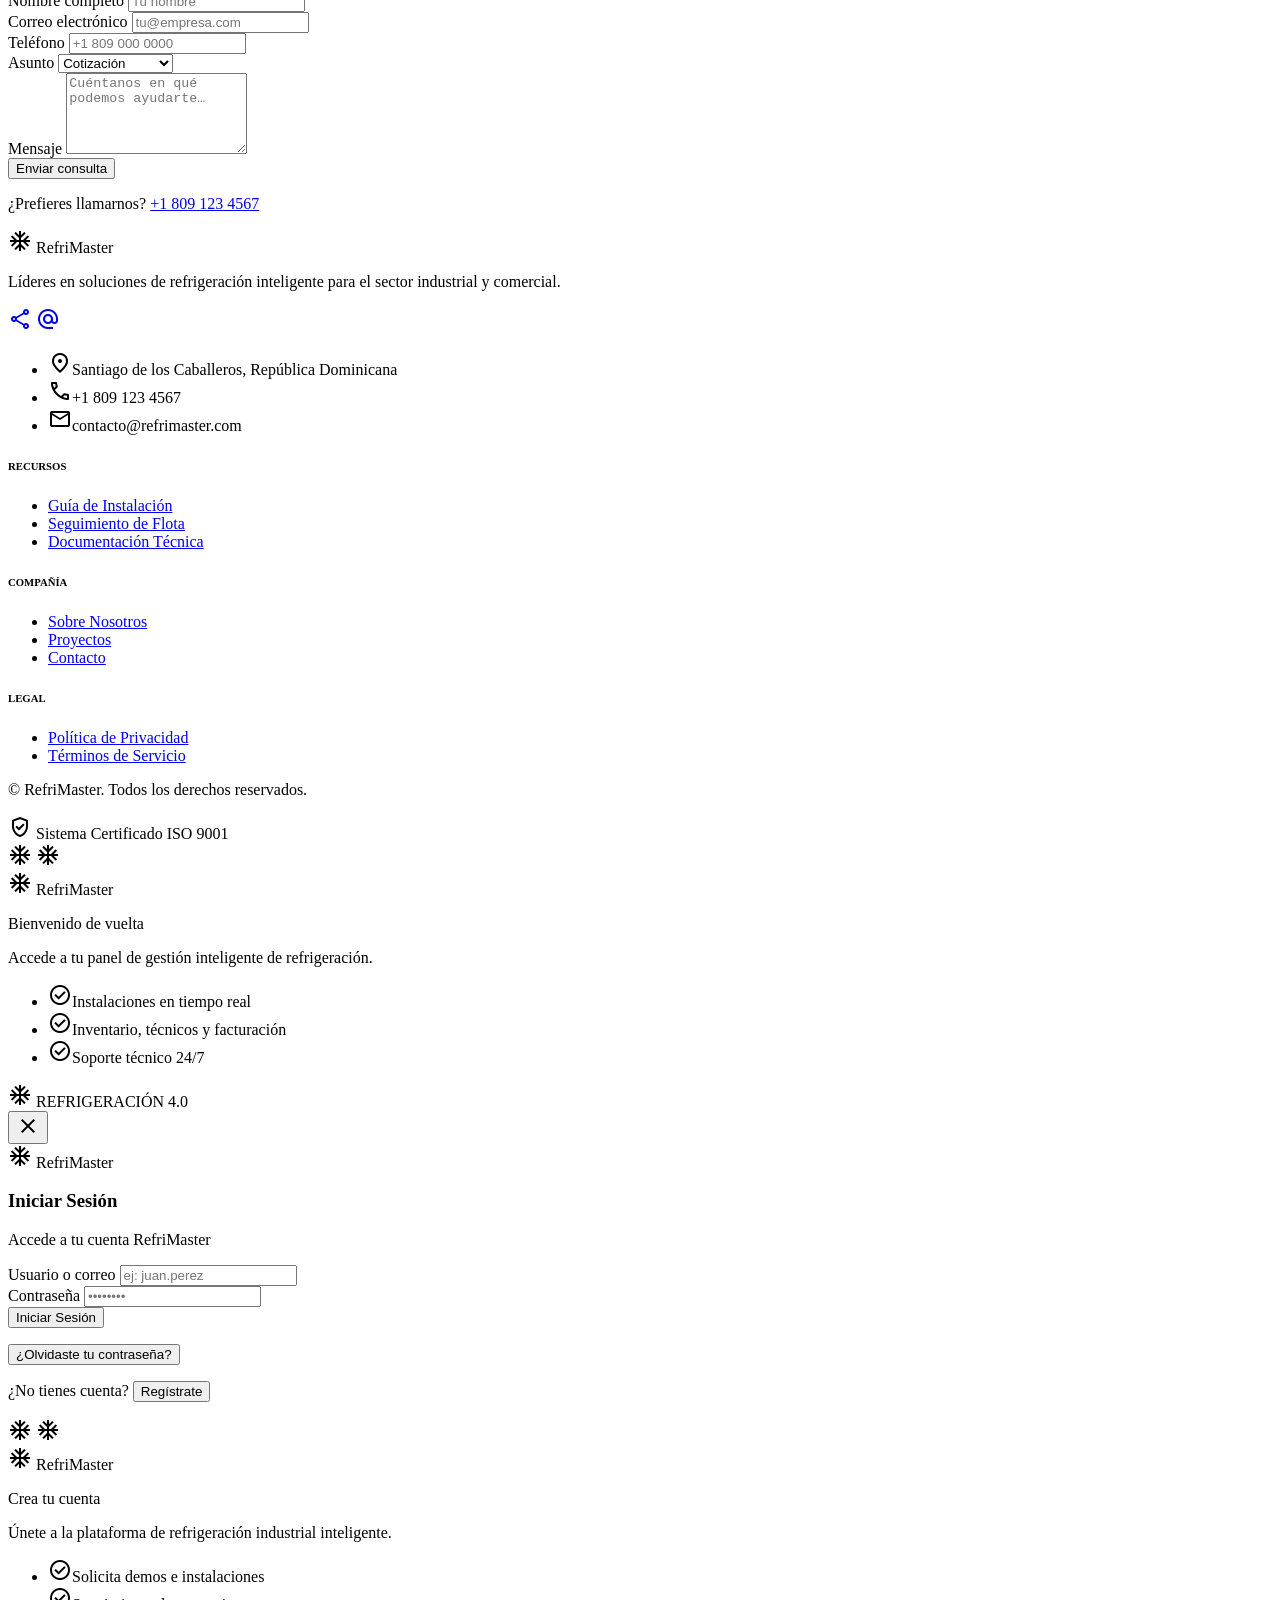
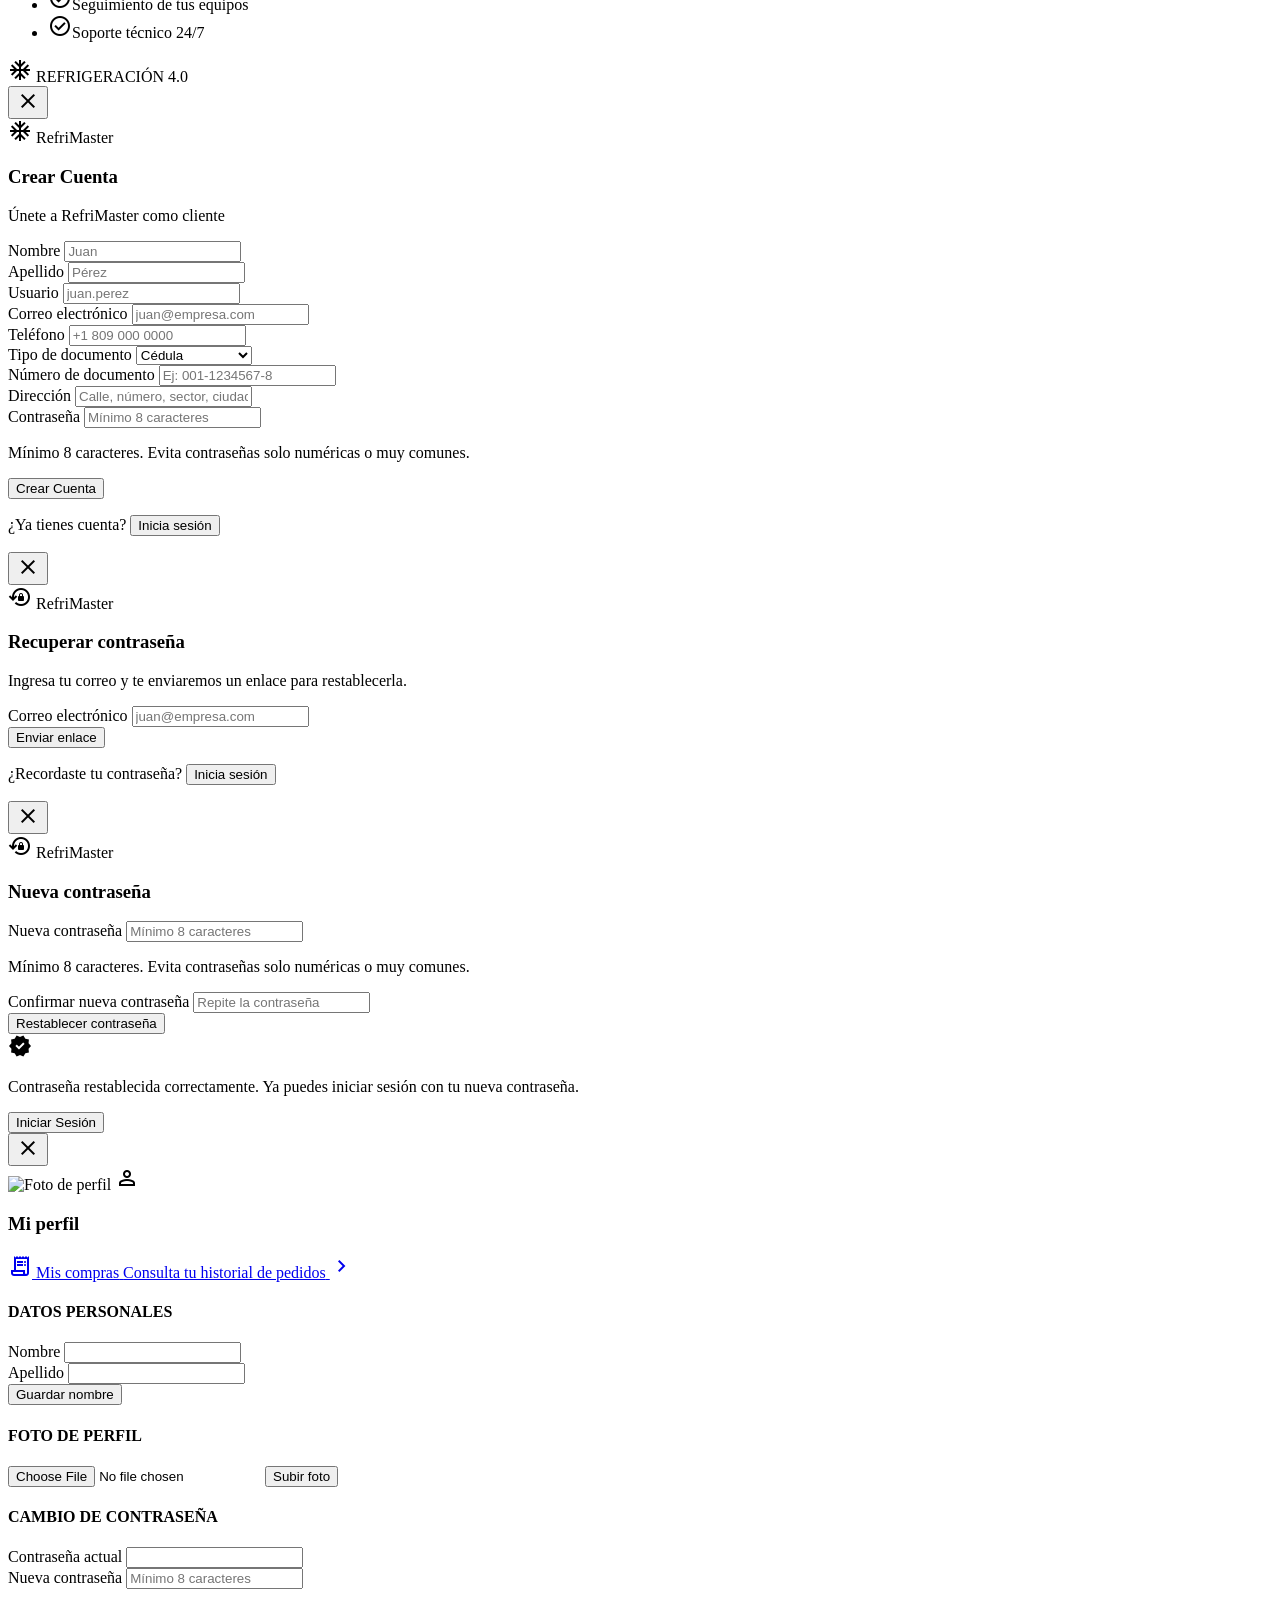
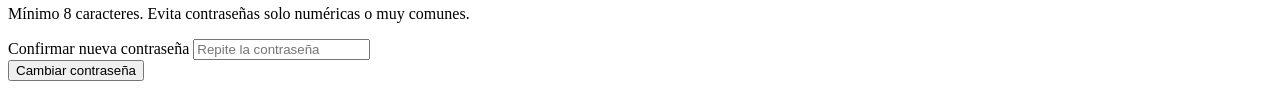
==== commit 7c31c889: "1.0.16" ====
--- a/frontend/index.html
+++ b/frontend/index.html
@@ -89,6 +89,17 @@
     }
   </script>
   <link rel="stylesheet" href="/css/styles.css">
+  <script>
+    (function () {
+      try {
+        var t = localStorage.getItem('refri_theme');
+        if (!t) {
+          t = (window.matchMedia && window.matchMedia('(prefers-color-scheme: dark)').matches) ? 'dark' : 'light';
+        }
+        if (t === 'dark') document.documentElement.setAttribute('data-theme', 'dark');
+      } catch (e) { /* storage no disponible */ }
+    })();
+  </script>
   <link rel="icon" href="data:image/svg+xml,%3Csvg xmlns='http://www.w3.org/2000/svg' viewBox='0 0 32 32'%3E%3Cdefs%3E%3ClinearGradient id='g' x1='0' y1='0' x2='1' y2='1'%3E%3Cstop offset='0%25' stop-color='%230284C7'/%3E%3Cstop offset='100%25' stop-color='%2306B6D4'/%3E%3C/linearGradient%3E%3C/defs%3E%3Crect width='32' height='32' rx='7' fill='url(%23g)'/%3E%3Cg transform='translate(4,4) scale(1.1)' fill='white'%3E%3Cpath d='M22 11h-4.17l3.24-3.24-1.41-1.42L15 11h-2V9l4.66-4.66-1.42-1.41L13 6.17V2h-2v4.17L7.76 2.93 6.34 4.34 11 9v2H9L4.34 6.34 2.93 7.76 6.17 11H2v2h4.17l-3.24 3.24 1.41 1.42L9 13h2v2l-4.66 4.66 1.42 1.41L11 17.83V22h2v-4.17l3.24 3.24 1.42-1.41L13 15v-2h2l4.66 4.66 1.41-1.42L17.83 13H22z'/%3E%3C/g%3E%3C/svg%3E">
 </head>
 <body class="bg-background font-body-md text-body-md text-on-surface antialiased selection:bg-primary selection:text-on-primary">
@@ -122,6 +133,9 @@
           </button>
         </div>
         <div id="sessionArea" class="hidden items-center gap-md"></div>
+        <button type="button" data-theme-toggle class="rounded-lg p-2 text-slate-700 transition-colors hover:text-primary" aria-label="Cambiar tema claro/oscuro" title="Cambiar tema claro/oscuro">
+          <span data-theme-icon class="material-symbols-outlined">light_mode</span>
+        </button>
         <button id="menuBtn" class="rounded-lg border border-outline-variant p-2 text-slate-700 transition-colors hover:text-primary md:hidden" aria-label="Abrir menú">
           <span class="material-symbols-outlined">menu</span>
         </button>
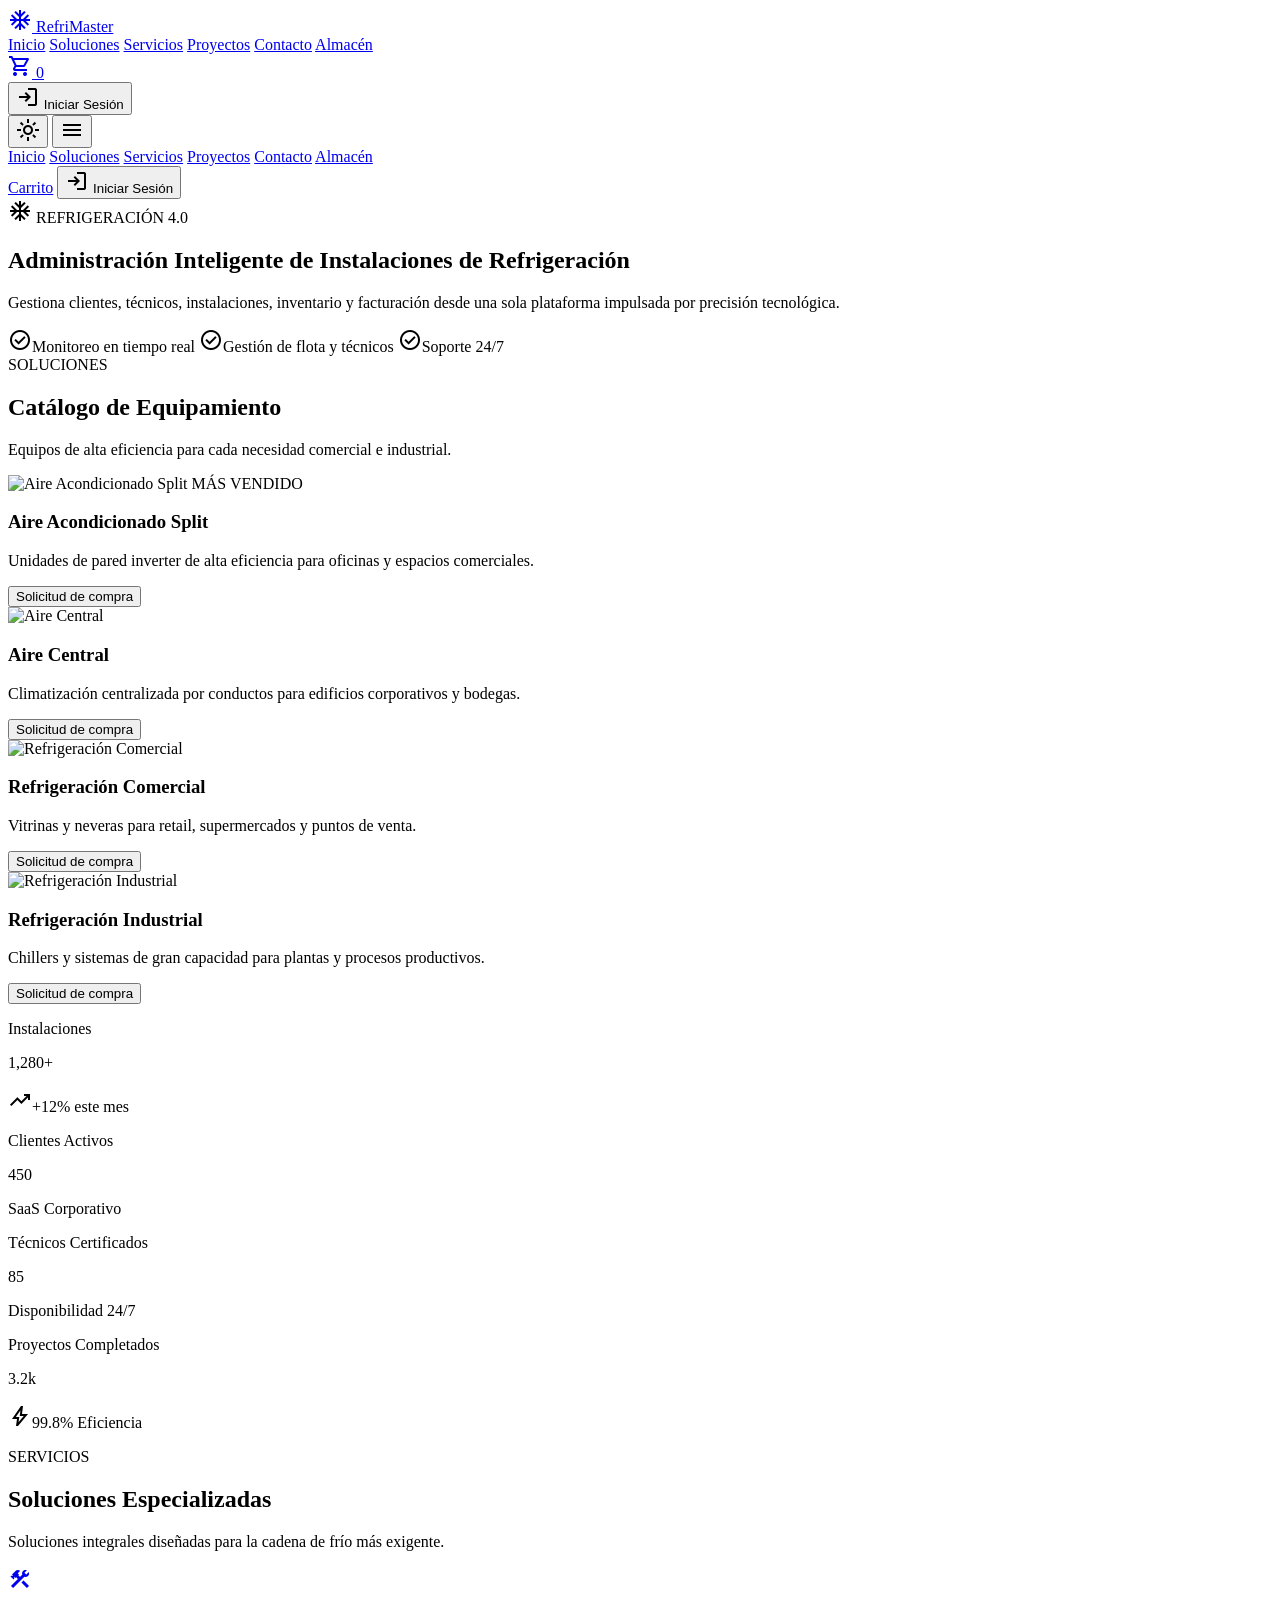
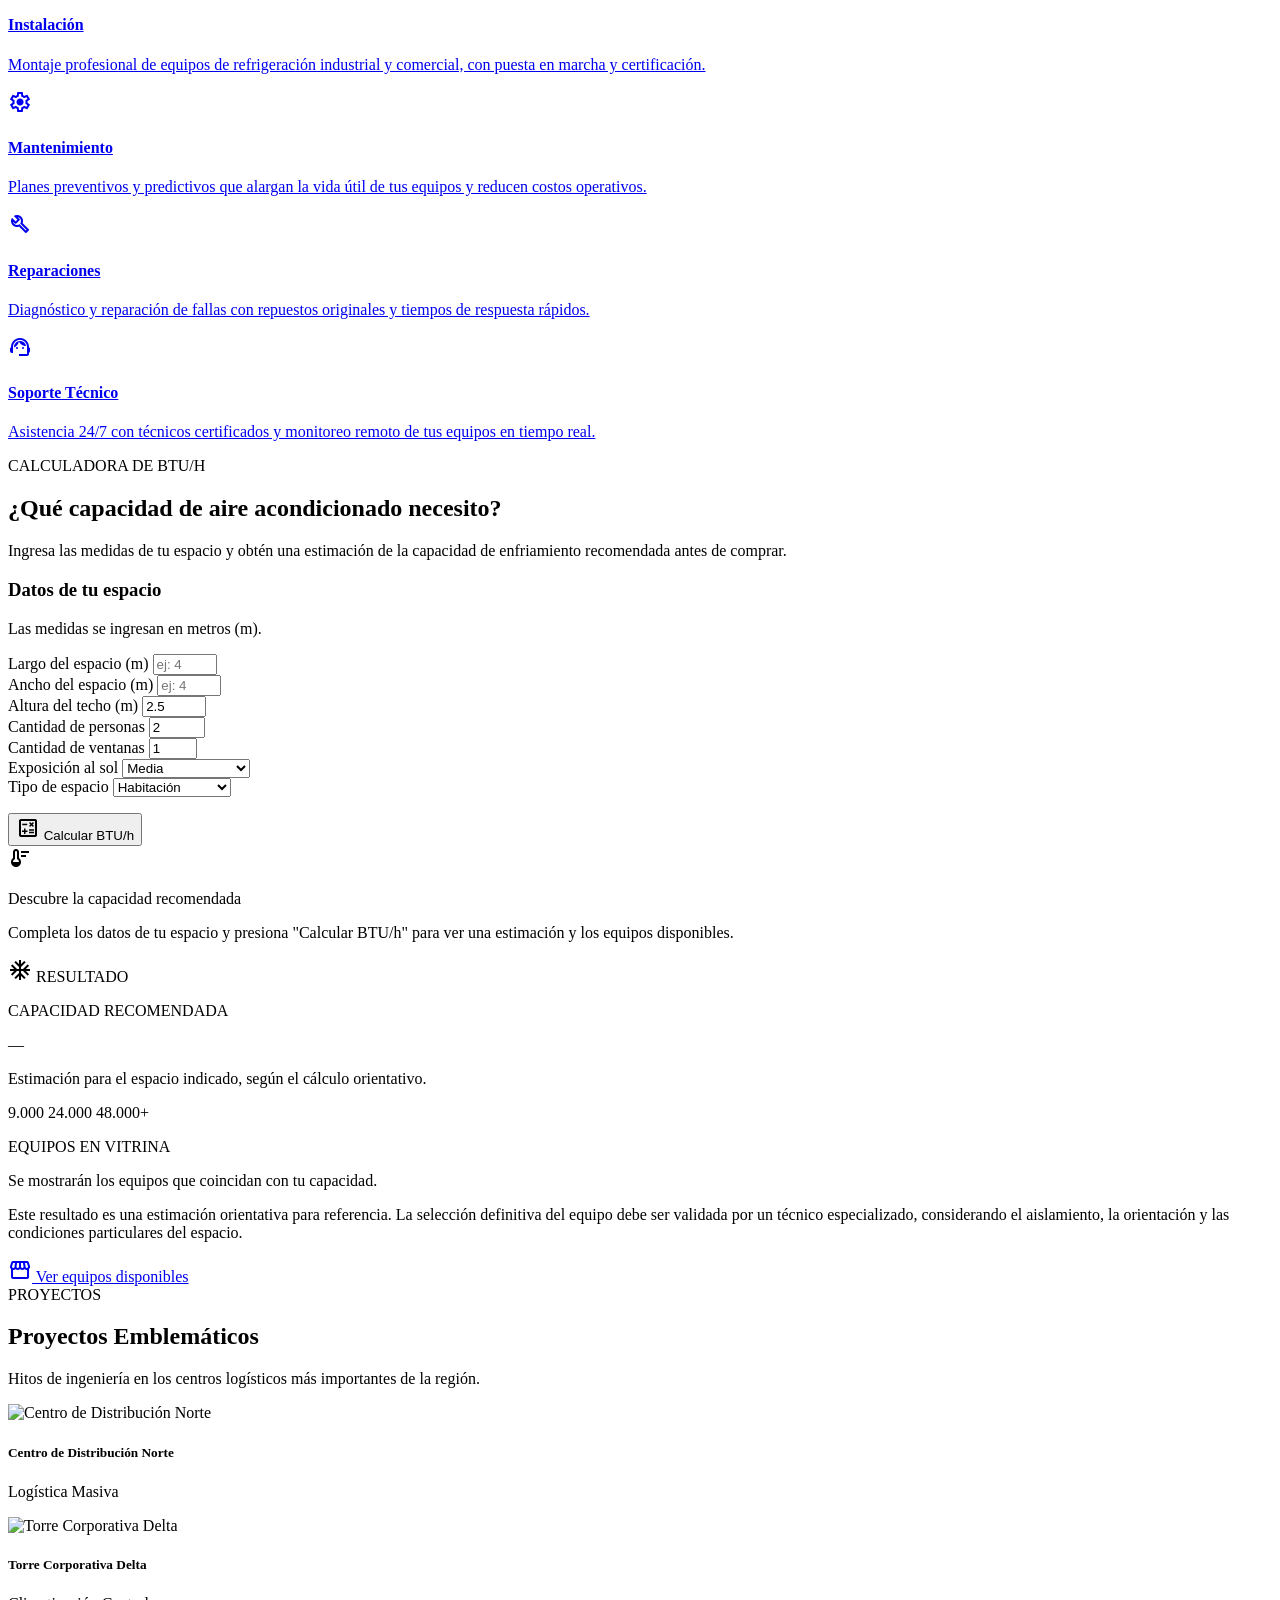
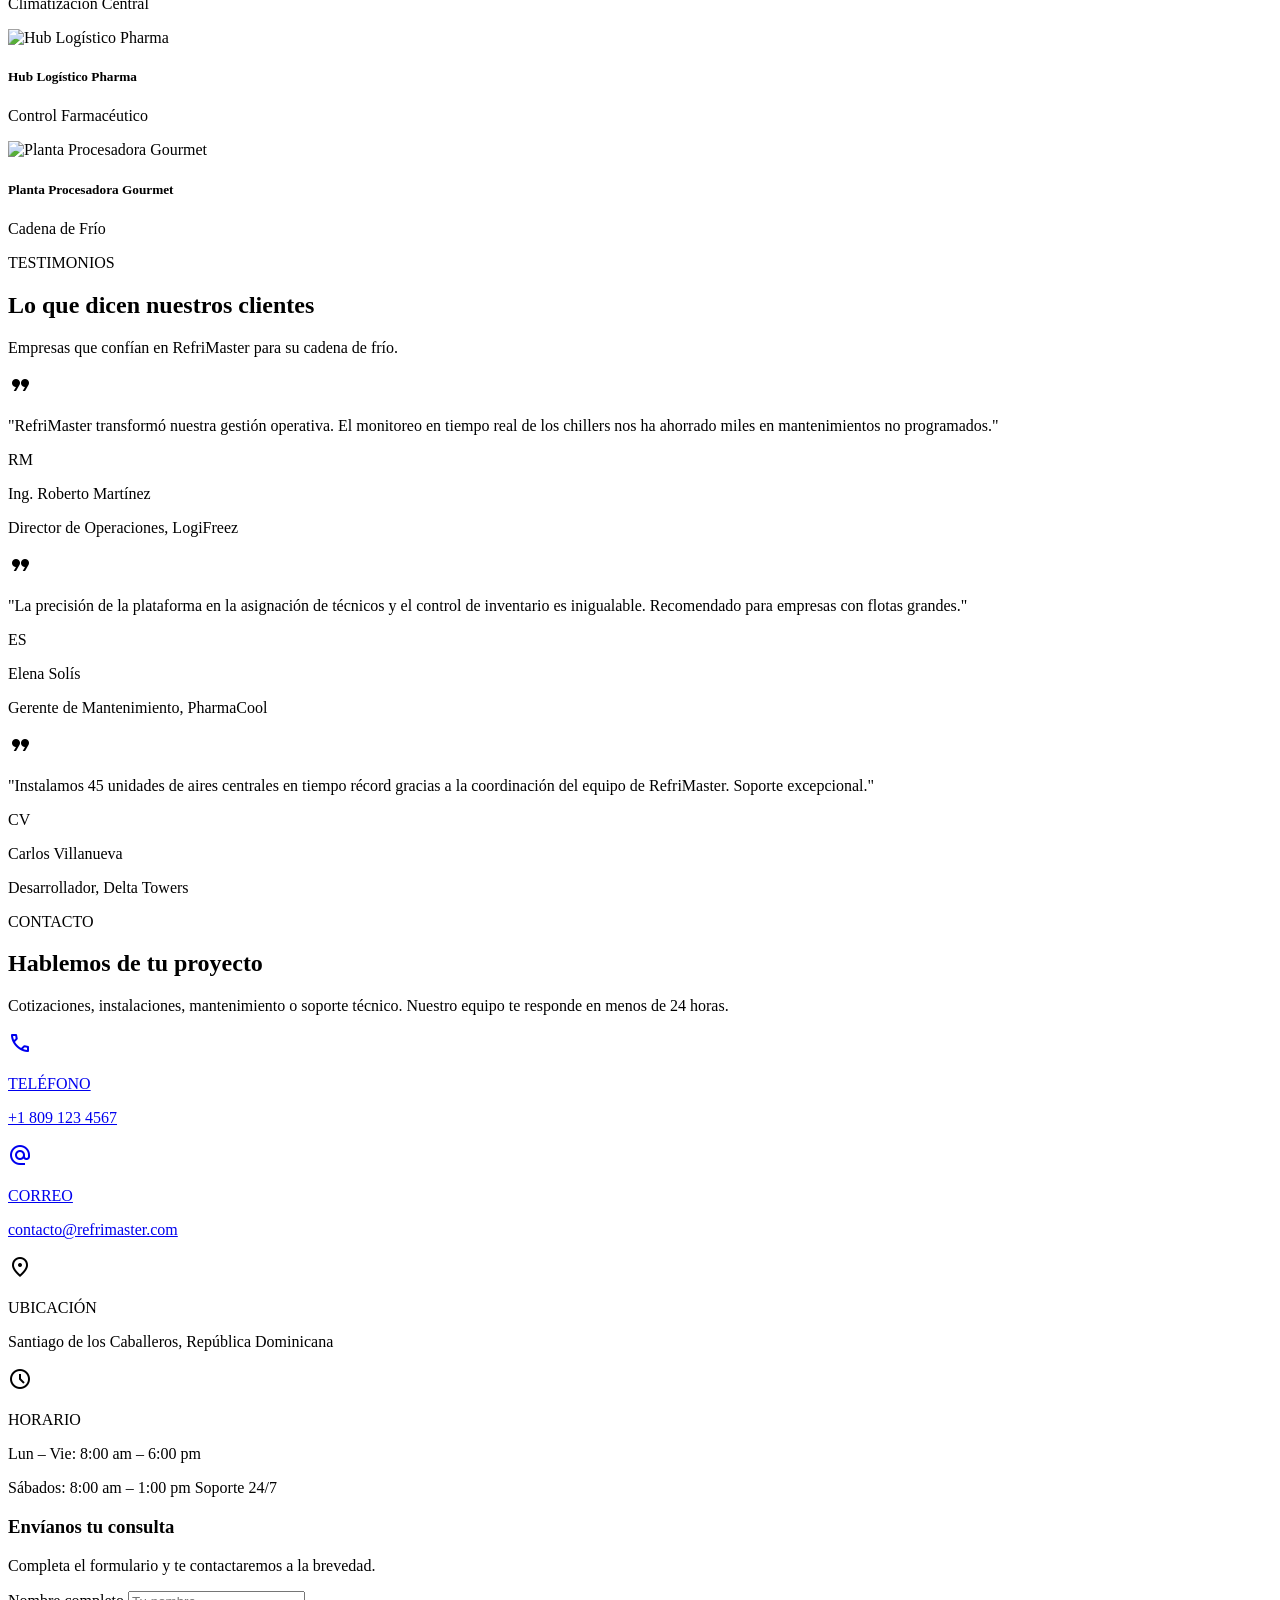
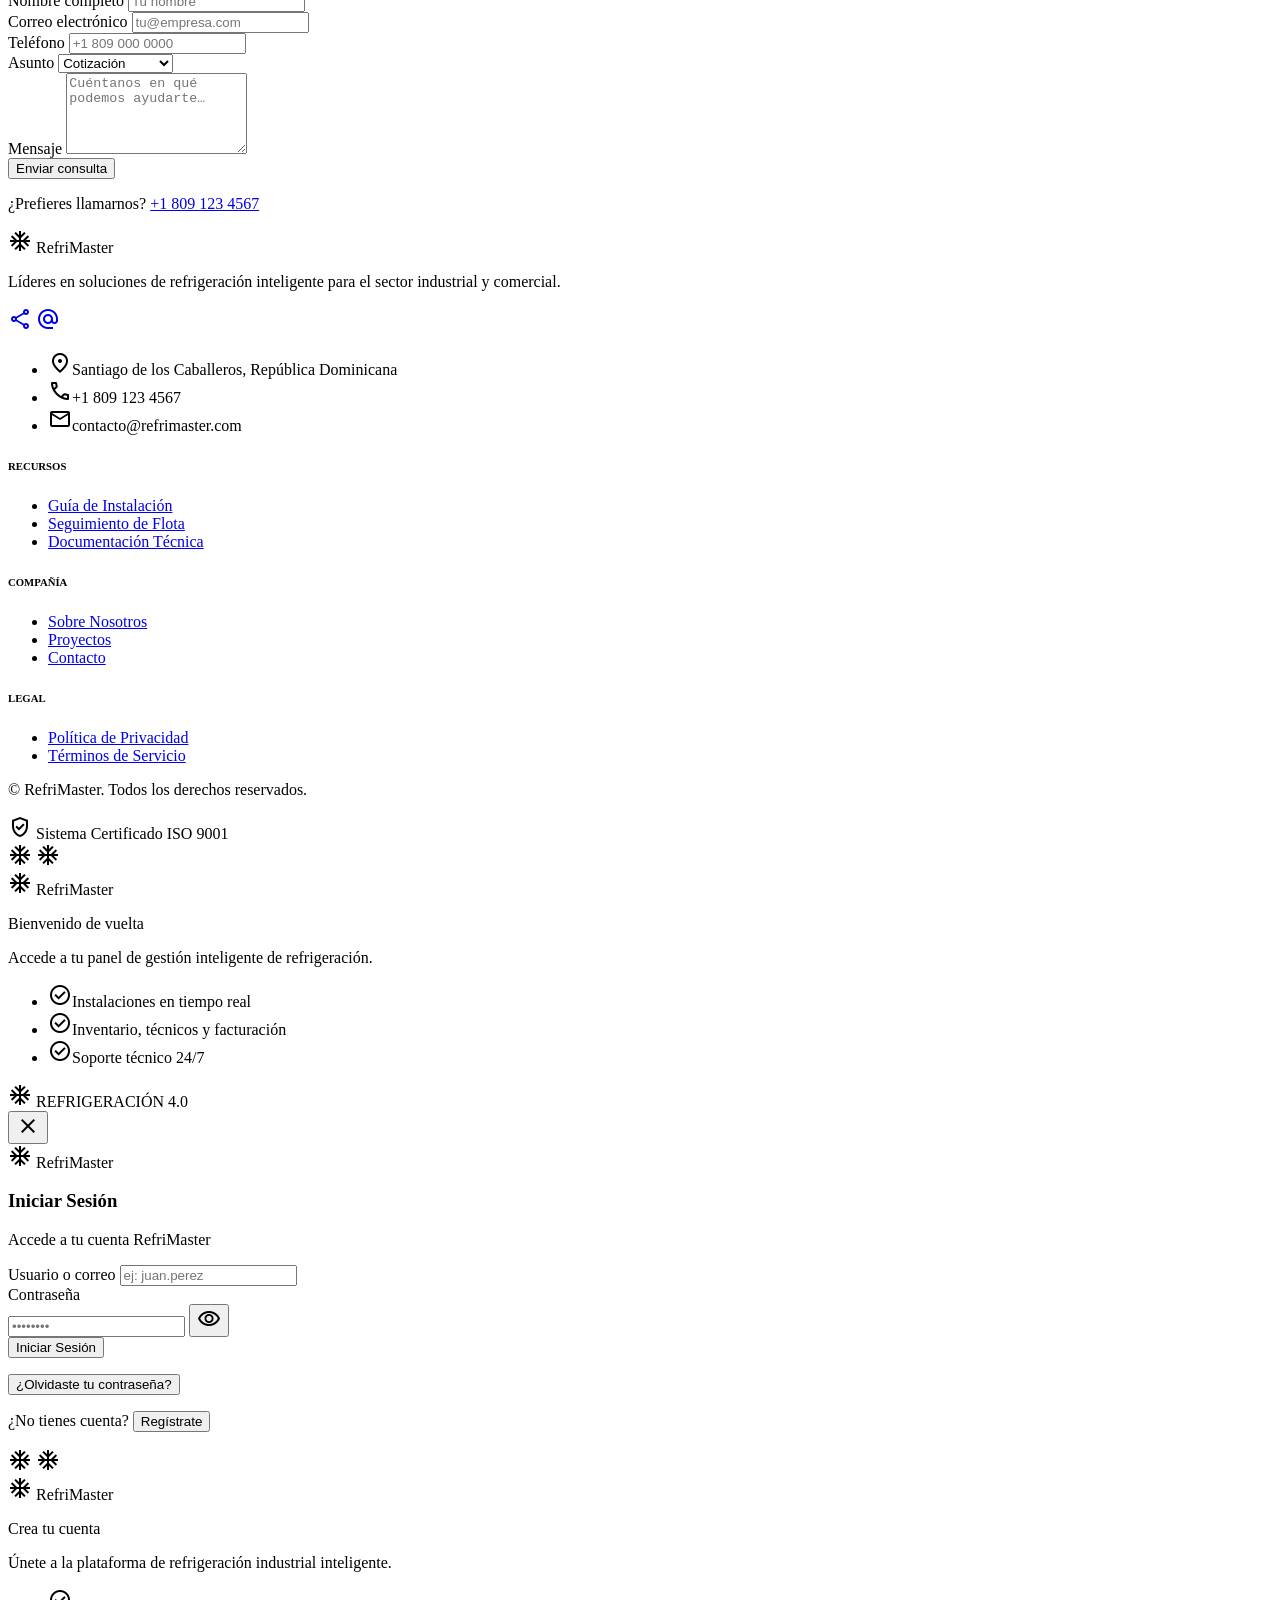
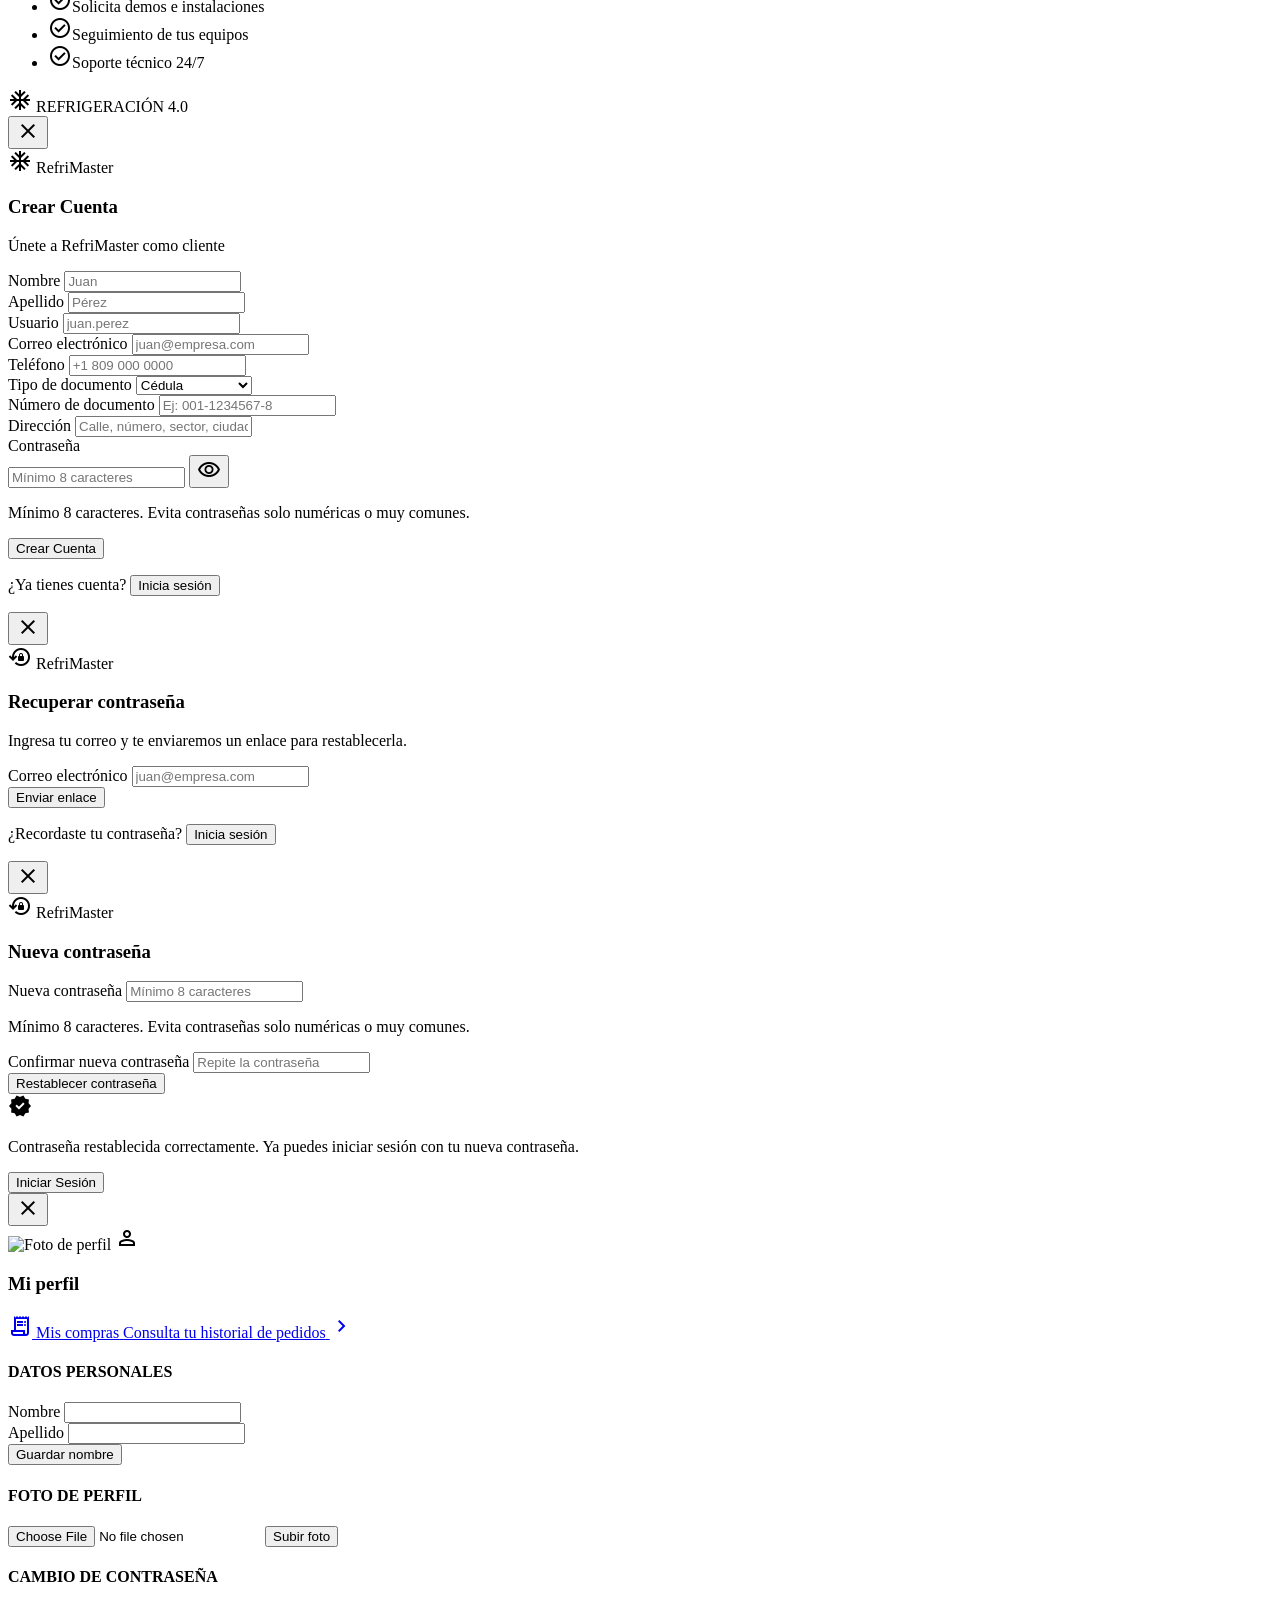
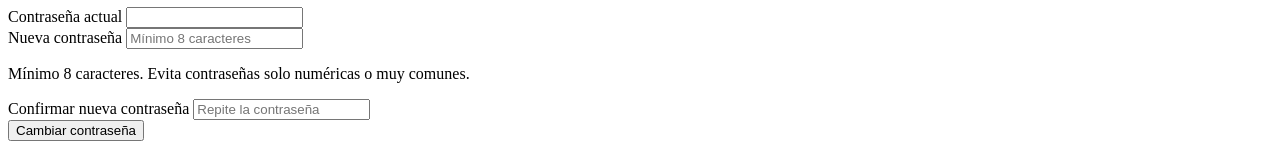
==== commit cfc3739b: "feat: integrar almacenamiento de imagenes de almacen con Supabase" ====
--- a/frontend/index.html
+++ b/frontend/index.html
@@ -164,7 +164,11 @@
     <!-- ============ HERO ============ -->
     <section id="inicio" class="relative overflow-hidden bg-surface-container">
       <!-- Fondo: imagen del Hero natural (hero, bg-cover sin filtros/efectos) -->
-      <div class="pointer-events-none absolute inset-0 bg-cover bg-[position:30%_50%] md:bg-center" style="background-image:url('/assets/img/equipos/hero.png')" role="img" aria-label="Equipos de refrigeración RefriMaster"></div>
+      <div class="pointer-events-none absolute inset-0 bg-cover bg-[position:30%_50%] md:bg-center" style="background-image:url('/assets/img/equipos/hero8.png')" role="img" aria-label="Equipos de refrigeración RefriMaster"></div>
+      <!-- Overlay degradado: más oscuro a la izquierda (texto), transparente hacia la derecha -->
+      <div aria-hidden="true" class="pointer-events-none absolute inset-0" style="background:linear-gradient(90deg, rgba(2,6,23,0.82) 0%, rgba(2,6,23,0.40) 35%, rgba(2,6,23,0.10) 60%, rgba(2,6,23,0.02) 75%, rgba(2,6,23,0) 100%)"></div>
+      <!-- Luz ambiental azul muy sutil -->
+      <div aria-hidden="true" class="rb-hero-glow pointer-events-none absolute inset-0"></div>
       <div class="relative z-10 mx-auto flex min-h-[calc(100vh-4rem)] w-full max-w-container-max flex-col justify-center px-lg py-16 md:py-24">
         <div class="max-w-2xl space-y-6">
           <span class="inline-flex w-fit items-center gap-2 rounded-full bg-primary-container px-4 py-1.5 font-label-md font-bold text-on-primary-container ring-1 ring-inset ring-primary/20">
@@ -187,7 +191,7 @@
     </section>
 
     <!-- ============ CATÁLOGO DE EQUIPAMIENTO ============ -->
-    <section id="catalogo" class="bg-white py-20">
+    <section id="catalogo" class="rm-reveal bg-white py-20">
       <div class="mx-auto max-w-container-max px-lg">
         <div class="mb-12 text-center">
           <div>
@@ -281,7 +285,7 @@
     </section>
 
     <!-- ============ SERVICIOS ============ -->
-    <section id="servicios" class="bg-surface-container py-20">
+    <section id="servicios" class="rm-reveal bg-surface-container py-20">
       <div class="mx-auto max-w-container-max px-lg">
         <div class="mb-12 text-center">
           <span class="font-label-md font-bold text-primary">SERVICIOS</span>
@@ -322,7 +326,7 @@
     </section>
 
     <!-- ============ CALCULADORA DE BTU/H ============ -->
-    <section id="calculadora" class="bg-white py-20">
+    <section id="calculadora" class="rm-reveal bg-white py-20">
       <div class="mx-auto max-w-container-max px-lg">
         <div class="mb-12 text-center">
           <span class="font-label-md font-bold text-primary">CALCULADORA DE BTU/H</span>
@@ -432,7 +436,7 @@
     </section>
 
     <!-- ============ PROYECTOS ============ -->
-    <section id="proyectos" class="bg-inverse-surface py-20 text-on-inverse-surface">
+    <section id="proyectos" class="rm-reveal bg-inverse-surface py-20 text-on-inverse-surface">
       <div class="mx-auto max-w-container-max px-lg">
         <div class="mb-12 text-center">
           <span class="font-label-md font-bold text-secondary-container">PROYECTOS</span>
@@ -473,7 +477,7 @@
     </section>
 
     <!-- ============ TESTIMONIOS ============ -->
-    <section id="testimonios" class="bg-white py-20">
+    <section id="testimonios" class="rm-reveal bg-white py-20">
       <div class="mx-auto max-w-container-max px-lg">
         <div class="mb-12 text-center">
           <span class="font-label-md font-bold text-primary">TESTIMONIOS</span>
@@ -519,7 +523,7 @@
     </section>
 
     <!-- ============ CONTACTO ============ -->
-    <section id="contacto" class="relative overflow-hidden bg-surface-container-low py-20">
+    <section id="contacto" class="rm-reveal relative overflow-hidden bg-surface-container-low py-20">
       <div class="pointer-events-none absolute inset-0">
         <div class="absolute -right-32 -top-32 h-96 w-96 rounded-full bg-secondary-container opacity-60 blur-3xl"></div>
         <div class="absolute -bottom-24 -left-24 h-80 w-80 rounded-full bg-primary-container opacity-70 blur-3xl"></div>
@@ -722,7 +726,12 @@
             </div>
             <div>
               <label class="field-label" for="loginPass">Contraseña</label>
-              <input id="loginPass" class="input" type="password" placeholder="••••••••" autocomplete="current-password" required>
+              <div class="relative">
+                <input id="loginPass" class="input input-with-toggle" type="password" placeholder="••••••••" autocomplete="current-password" required>
+                <button type="button" data-password-toggle="loginPass" class="absolute right-2 top-1/2 -translate-y-1/2 rounded-lg p-1.5 text-slate-500 transition-colors hover:bg-surface-variant" aria-label="Mostrar contraseña" aria-pressed="false">
+                  <span class="material-symbols-outlined" data-password-icon>visibility</span>
+                </button>
+              </div>
             </div>
             <button id="loginBtn" type="submit" class="w-full rounded-xl bg-primary py-3 font-headline-md font-bold text-white transition-colors hover:bg-primary-hover">Iniciar Sesión</button>
           </form>
@@ -820,7 +829,12 @@
             </div>
             <div>
               <label class="field-label" for="regPass">Contraseña</label>
-              <input id="regPass" class="input" type="password" placeholder="Mínimo 8 caracteres" autocomplete="new-password" required>
+              <div class="relative">
+                <input id="regPass" class="input input-with-toggle" type="password" placeholder="Mínimo 8 caracteres" autocomplete="new-password" required>
+                <button type="button" data-password-toggle="regPass" class="absolute right-2 top-1/2 -translate-y-1/2 rounded-lg p-1.5 text-slate-500 transition-colors hover:bg-surface-variant" aria-label="Mostrar contraseña" aria-pressed="false">
+                  <span class="material-symbols-outlined" data-password-icon>visibility</span>
+                </button>
+              </div>
               <p class="mt-1.5 text-xs text-slate-500">Mínimo 8 caracteres. Evita contraseñas solo numéricas o muy comunes.</p>
             </div>
             <button id="registerBtn" type="submit" class="w-full rounded-xl bg-primary py-3 font-headline-md font-bold text-white transition-colors hover:bg-primary-hover">Crear Cuenta</button>
@@ -981,6 +995,7 @@
   <script src="/js/connection.js"></script>
   <script src="/js/whatsapp.js"></script>
   <script src="/js/cart.js"></script>
+  <script src="/js/session.js"></script>
   <script src="/js/main.js"></script>
 </body>
 </html>
